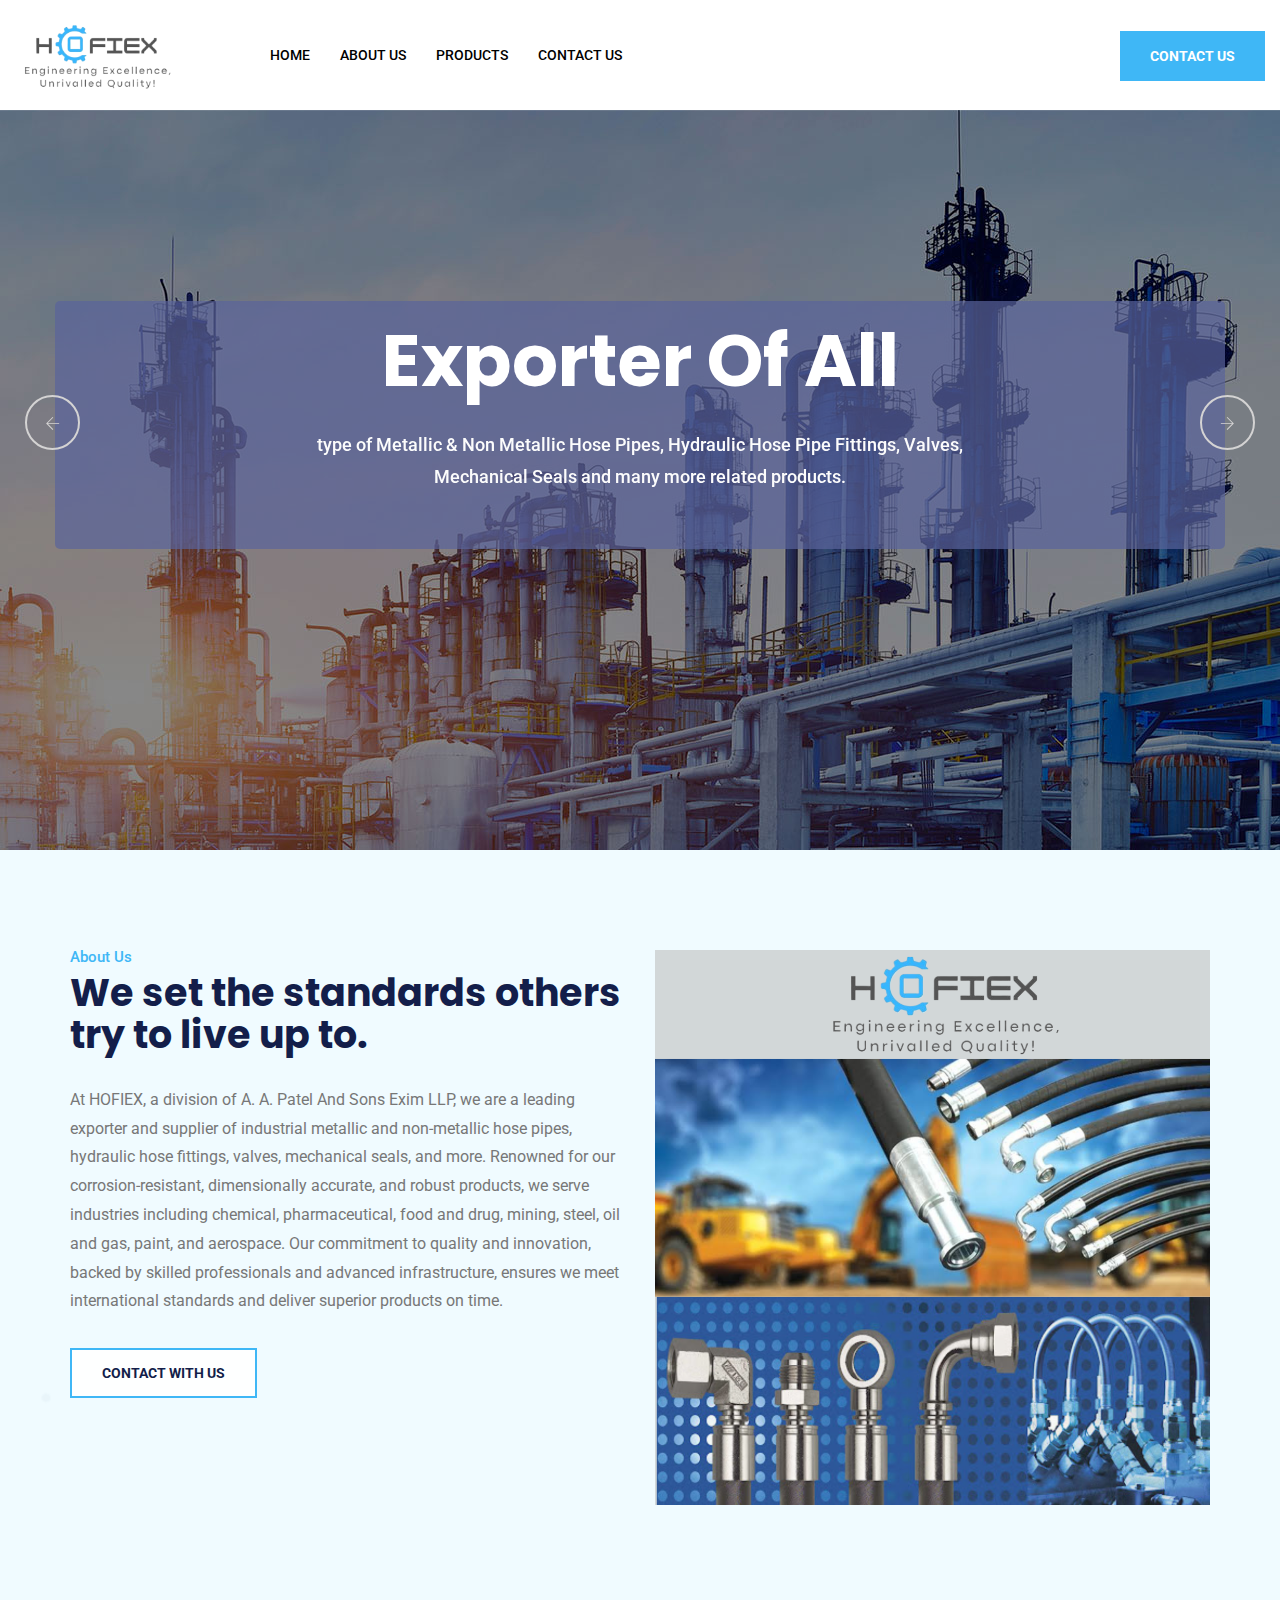
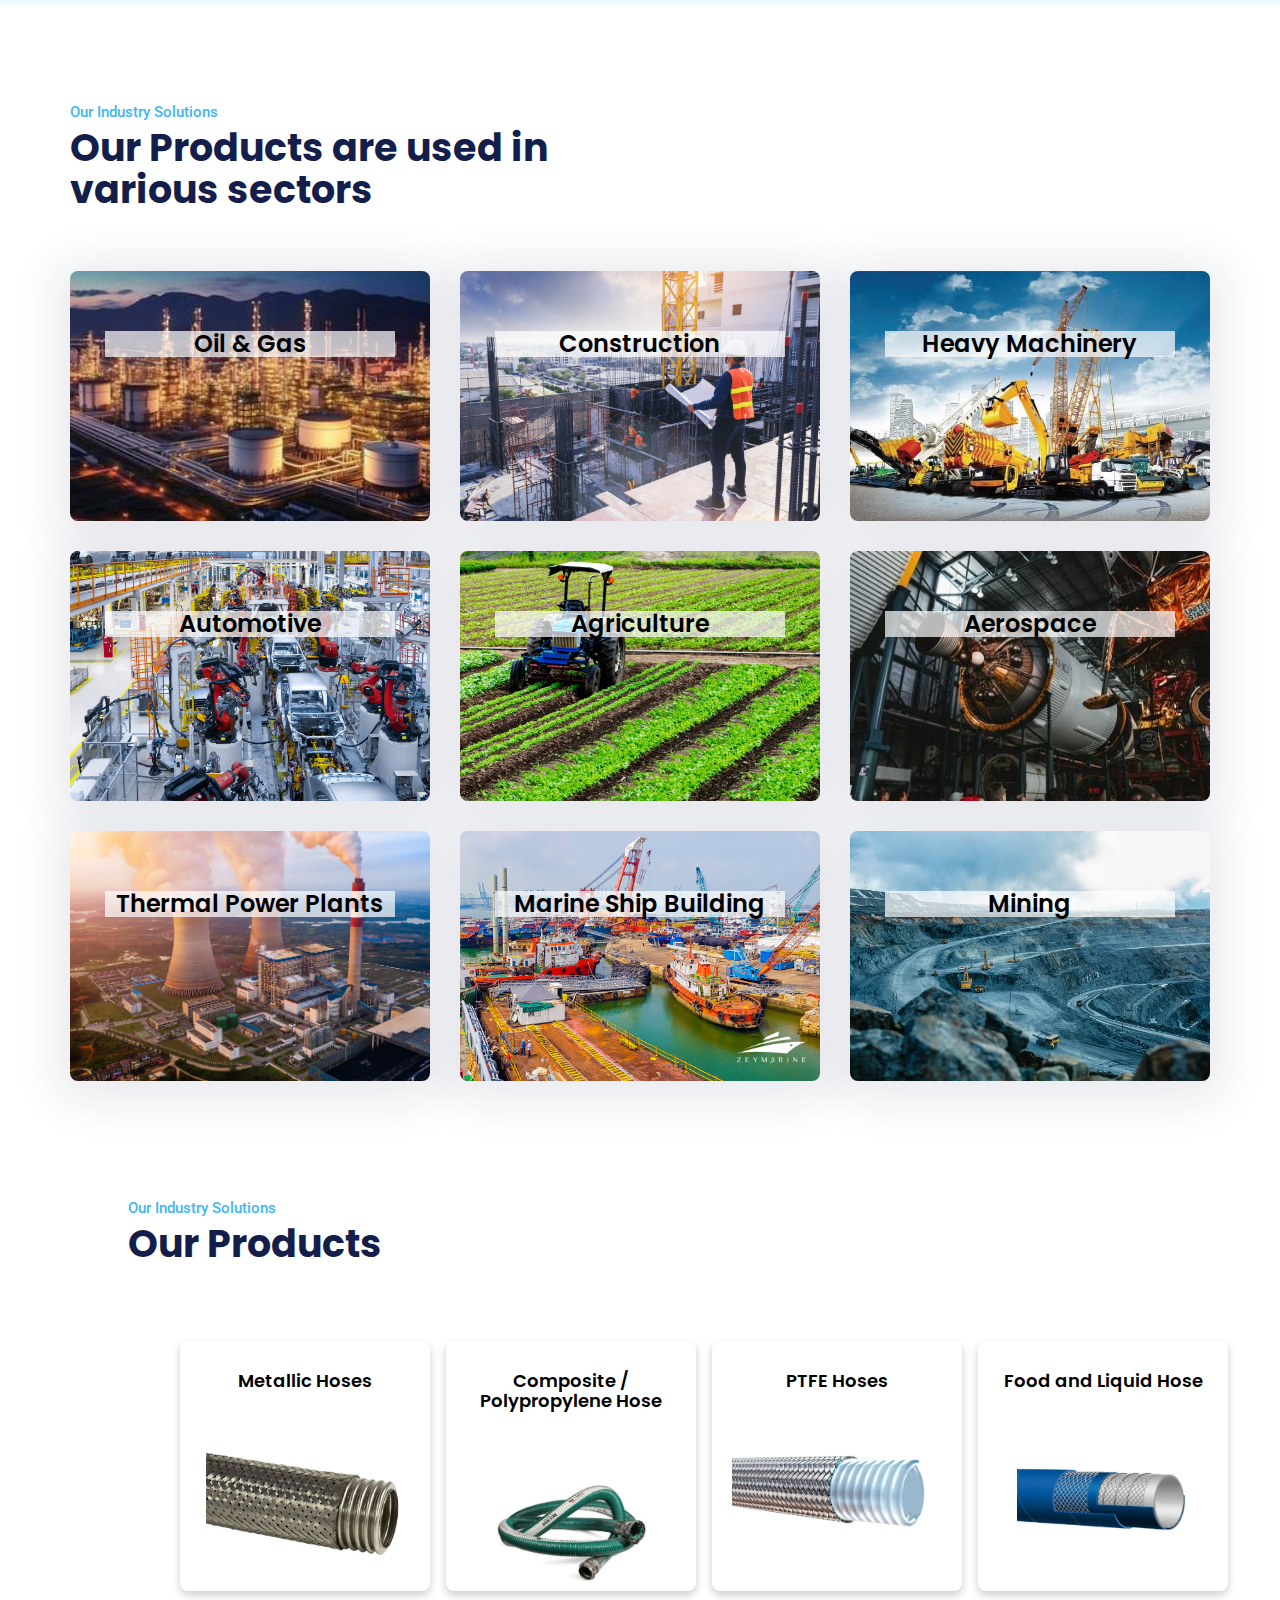
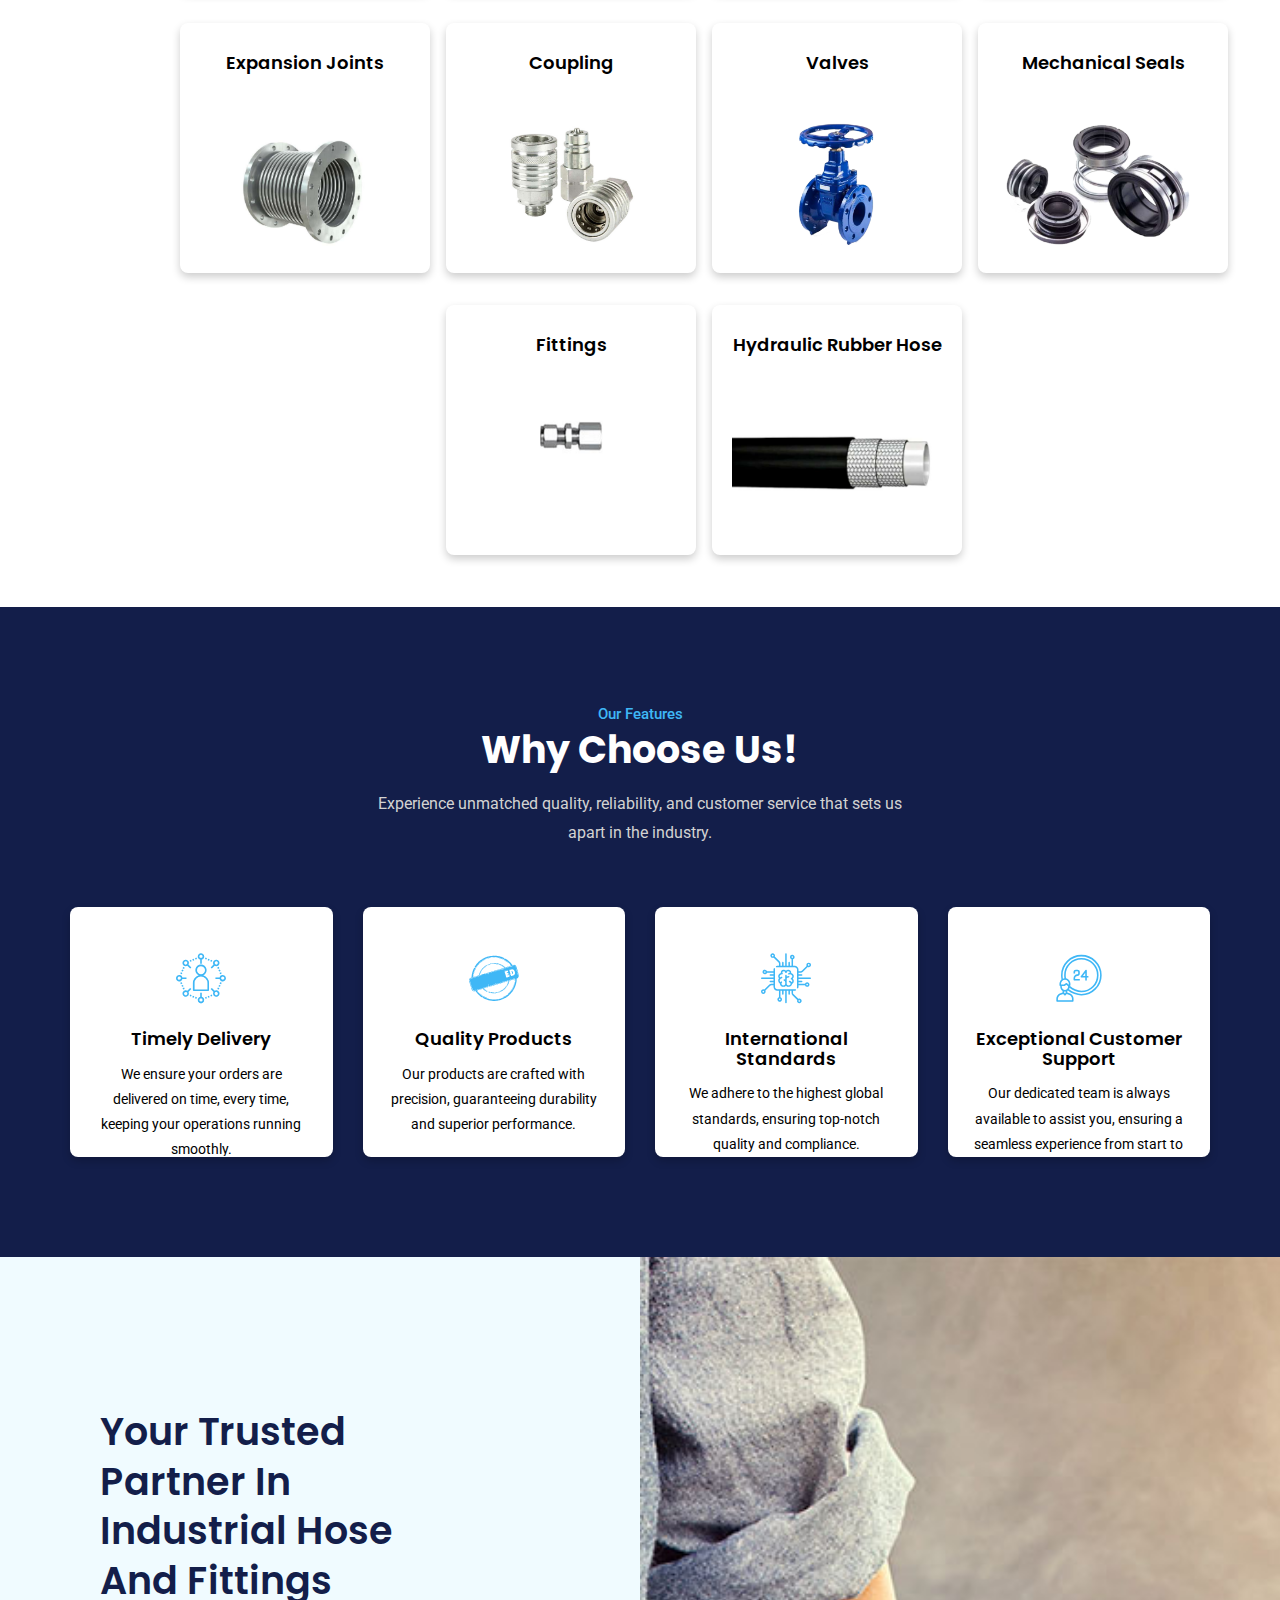
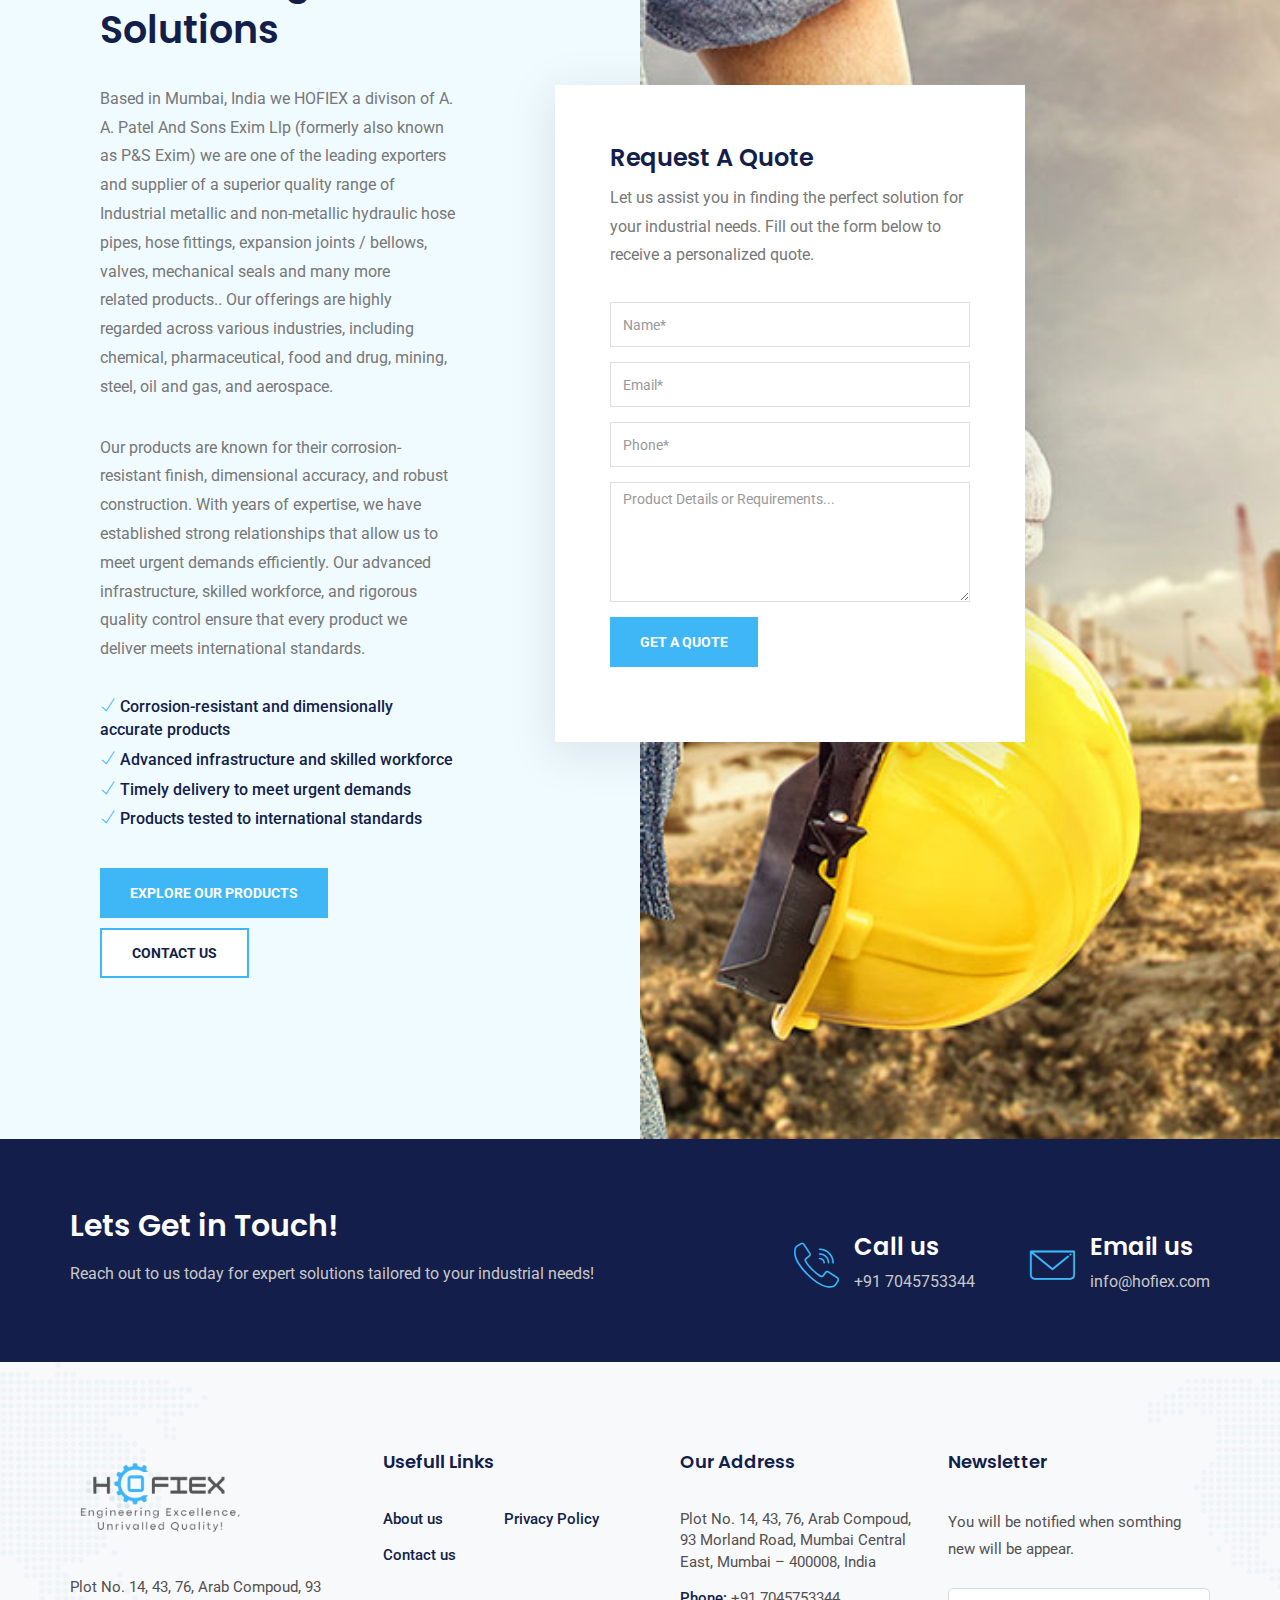
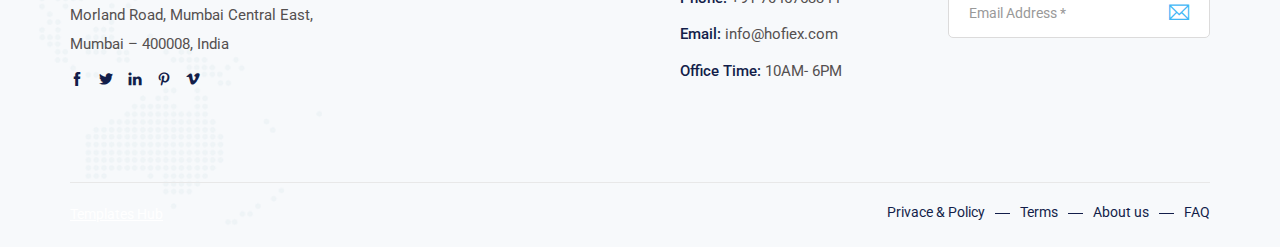
==== index.html @ cb695e9a "removed our services section" ====
<!DOCTYPE html>
<html lang="en">

<!-- dustech/  13 Nov 2019 12:52:03 GMT -->
<head>
    <meta charset="utf-8">
    <meta http-equiv="X-UA-Compatible" content="IE=edge">
    <meta name="viewport" content="width=device-width, initial-scale=1">
    <meta name="author" content="irstheme">

    <title> Hofiex - Engineering Excellence Unrivalled Quality </title>
    
    <link href="assets/css/themify-icons.css" rel="stylesheet">
    <link href="assets/css/flaticon.css" rel="stylesheet">
    <link href="assets/css/bootstrap.min.css" rel="stylesheet">
    <link href="assets/css/animate.css" rel="stylesheet">
    <link href="assets/css/owl.carousel.css" rel="stylesheet">
    <link href="assets/css/owl.theme.css" rel="stylesheet">
    <link href="assets/css/slick.css" rel="stylesheet">
    <link href="assets/css/slick-theme.css" rel="stylesheet">
    <link href="assets/css/swiper.min.css" rel="stylesheet">
    <link href="assets/css/odometer-theme-default.css" rel="stylesheet">
    <link href="assets/css/owl.transitions.css" rel="stylesheet">
    <link href="assets/css/jquery.fancybox.css" rel="stylesheet">
    <link href="assets/css/style.css" rel="stylesheet">

    <!-- HTML5 shim and Respond.js for IE8 support of HTML5 elements and media queries -->
    <!--[if lt IE 9]>
    <script src="https://oss.maxcdn.com/html5shiv/3.7.3/html5shiv.min.js"></script>
    <script src="https://oss.maxcdn.com/respond/1.4.2/respond.min.js"></script>
    <![endif]-->
    <style>* {
        box-sizing: border-box;
    }
    
    .grid-container {
        display: flex;
        flex-wrap: wrap;
        gap: 16px;
        justify-content: center;
        max-width: 1200px;
        margin: 20px auto;
        padding: 16px;
    }
    
    .grid {
        width: 250px;
        height: 250px;
        padding: 20px;
        color: black;
        text-align: center;
        background-color: #ffffff;
        border-radius: 8px;
        box-shadow: 0 4px 8px rgba(0, 0, 0, 0.2);
        margin-bottom: 16px;
        position: relative;
        overflow: hidden;
        transition: transform 0.3s ease, box-shadow 0.3s ease;
        /* Added transition for smooth effect */
    }
    
    .grid img {
        max-width: 100%;
        max-height: 60%;
        display: block;
        margin: 0 auto 10px;
    }
    
    .grid h4 {
        margin: 10px 0;
        font-size: 18px;
    }
    
    .grid a {
        color: rgb(0, 0, 0);
        text-decoration: none;
    }
    
    .grid:hover {
        transform: scale(1.05); /* Scale up slightly on hover */
        box-shadow: 0 8px 16px rgba(0, 0, 0, 0.3); /* Enhance the shadow for a lifted effect */
    }
    .why-choose-section .why-choose-grids p {
            color: black !important;
        }
        .why-choose-section .why-choose-grids h3{
            color: black !important;
        }
    </style>
   
</head>

<body>

    <!-- start page-wrapper -->
    <div class="page-wrapper">

        <!-- start preloader -->
        <div class="preloader">
            <div class="loader">
                <div class="gear two">
                    <svg viewbox="0 0 100 100" fill="#131e4a">
                        <path d="M97.6,55.7V44.3l-13.6-2.9c-0.8-3.3-2.1-6.4-3.9-9.3l7.6-11.7l-8-8L67.9,20c-2.9-1.7-6-3.1-9.3-3.9L55.7,2.4H44.3l-2.9,13.6      c-3.3,0.8-6.4,2.1-9.3,3.9l-11.7-7.6l-8,8L20,32.1c-1.7,2.9-3.1,6-3.9,9.3L2.4,44.3v11.4l13.6,2.9c0.8,3.3,2.1,6.4,3.9,9.3      l-7.6,11.7l8,8L32.1,80c2.9,1.7,6,3.1,9.3,3.9l2.9,13.6h11.4l2.9-13.6c3.3-0.8,6.4-2.1,9.3-3.9l11.7,7.6l8-8L80,67.9      c1.7-2.9,3.1-6,3.9-9.3L97.6,55.7z M50,65.6c-8.7,0-15.6-7-15.6-15.6s7-15.6,15.6-15.6s15.6,7,15.6,15.6S58.7,65.6,50,65.6z"></path>
                    </svg>
                </div>
                <div class="gear three">
                    <svg viewbox="0 0 100 100" fill="#3fb7f6">
                        <path d="M97.6,55.7V44.3l-13.6-2.9c-0.8-3.3-2.1-6.4-3.9-9.3l7.6-11.7l-8-8L67.9,20c-2.9-1.7-6-3.1-9.3-3.9L55.7,2.4H44.3l-2.9,13.6      c-3.3,0.8-6.4,2.1-9.3,3.9l-11.7-7.6l-8,8L20,32.1c-1.7,2.9-3.1,6-3.9,9.3L2.4,44.3v11.4l13.6,2.9c0.8,3.3,2.1,6.4,3.9,9.3      l-7.6,11.7l8,8L32.1,80c2.9,1.7,6,3.1,9.3,3.9l2.9,13.6h11.4l2.9-13.6c3.3-0.8,6.4-2.1,9.3-3.9l11.7,7.6l8-8L80,67.9      c1.7-2.9,3.1-6,3.9-9.3L97.6,55.7z M50,65.6c-8.7,0-15.6-7-15.6-15.6s7-15.6,15.6-15.6s15.6,7,15.6,15.6S58.7,65.6,50,65.6z"></path>
                    </svg>
                </div>
            </div>
        </div>
        <!-- end preloader -->



        <!-- Start header -->
        <header id="header" class="site-header header-style-1">
            <nav class="navigation navbar navbar-default" style="background-color: #ffffff;">
                <div class="container-fluid">
                    <div class="navbar-header">
                        <button type="button" class="open-btn">
                            <span class="sr-only">Toggle navigation</span>
                            <span class="icon-bar"></span>
                            <span class="icon-bar"></span>
                            <span class="icon-bar"></span>
                        </button>
                        <a class="navbar-brand" href="index.html"><img src="assets/images/hofiexlogo.png" alt></a>
                    </div>
                    <div id="navbar" class="navbar-collapse collapse navigation-holder">
                        <button class="close-navbar"><i class="ti-close"></i></button>
                        <ul class="nav navbar-nav">
                            <li>
                                <a href="index.html">Home</a>
                                
                            </li>
                            <li><a href="about.html">About us</a></li>
                            
                            <li class="menu-item-has-children">
                                <a href="products.html">Products</a>
                                <ul class="sub-menu">
                                    <li class="menu-item-has-children">
                                        <a href="composit-hose.html?categoryId=cat10">Hydraulic Rubber Hose</a>
                                        <ul class="sub-menu">
                                            <li><a href="productdetails.html?categoryId=cat10&productId=subcat10-1">Medium Pressure Thermo Plastic Hose</a></li>
                                            <li><a href="productdetails.html?categoryId=cat10&productId=subcat10-2">High Pressure Thermo Plastic Hose</a></li>
                                            <li><a href="productdetails.html?categoryId=cat10&productId=subcat10-3">Liquified Petroleum Gas (LPG) Hose</a></li>
                                            <li><a href="productdetails.html?categoryId=cat10&productId=subcat10-4">Steam Hose</a></li>
                                            <li><a href="productdetails.html?categoryId=cat10&productId=subcat10-5">Low Temperature Steam Hose</a></li>
                                            <li><a href="productdetails.html?categoryId=cat10&productId=subcat10-6">High Temperature Steam Hose - Single Wire</a></li>
                                            <li><a href="productdetails.html?categoryId=cat10&productId=subcat10-7">High Temperature Steam Hose - Double Wire</a></li>
                                            <li><a href="productdetails.html?categoryId=cat10&productId=subcat10-8">Oil Suction & Discharge Hose</a></li>
                                            <li><a href="productdetails.html?categoryId=cat10&productId=subcat10-9">Chemical Suction & Discharge Hose</a></li>
                                            <li><a href="productdetails.html?categoryId=cat10&productId=subcat10-10">Acid And Alkali Hose</a></li>
                                            <li><a href="productdetails.html?categoryId=cat10&productId=subcat10-11">Phosphoric Acid Suction & Discharge Hose</a></li>
                                            <li><a href="productdetails.html?categoryId=cat10&productId=subcat10-12">Carbon Free Hose</a></li>
                                            <li><a href="productdetails.html?categoryId=cat10&productId=subcat10-13">Sand / Shot Blasting & Cement Grouting Hose</a></li>
                                            <li><a href="productdetails.html?categoryId=cat10&productId=subcat10-14">Sand And Gravel Hose</a></li>
                                            <li><a href="productdetails.html?categoryId=cat10&productId=subcat10-15">Air, Pneumatic, Rock Drill Hose</a></li>
                                            <li><a href="productdetails.html?categoryId=cat10&productId=subcat10-16">High Pressure Hydraulic Hose - R1</a></li>
                                            <li><a href="productdetails.html?categoryId=cat10&productId=subcat10-17">High Pressure Hydraulic Hose - R2</a></li>
                                            <li><a href="productdetails.html?categoryId=cat10&productId=subcat10-18">High Pressure Hydraulic Hose - R3</a></li>
                                            <li><a href="productdetails.html?categoryId=cat10&productId=subcat10-19">High Pressure Hydraulic Hose - R4</a></li>
                                            <li><a href="productdetails.html?categoryId=cat10&productId=subcat10-20">High Pressure Hydraulic Hose - 4SP Standard</a></li>
                                            <li><a href="productdetails.html?categoryId=cat10&productId=subcat10-21">End Connections</a></li>
                                        </ul>
                                    </li>
                                    <li class="menu-item-has-children">
                                        <a href="composit-hose.html?categoryId=cat1">Metallic Hoses</a>
                                        <ul class="sub-menu">
                                            <li><a href="productdetails.html?categoryId=cat1&productId=subcat1-1">Stainless Steel Metal Hose</a></li>
                                            <li><a href="productdetails.html?categoryId=cat1&productId=subcat1-2">High Pressure Stainless Steel Hose</a></li>
                                            <li><a href="productdetails.html?categoryId=cat1&productId=subcat1-3">Corrugated Flexible Metal Hose</a></li>
                                            <li><a href="productdetails.html?categoryId=cat1&productId=subcat1-4">Jacketed Hose</a></li>
                                            <li><a href="productdetails.html?categoryId=cat1&productId=subcat1-5">Standard End Connections</a></li>
                                    </li>
                                    </ul>
                                    <!-- COMPOSITE / POLYPROPYLENE HOSE -->
                                    <li class="menu-item-has-children">
                                        <a href="composit-hose.html?categoryId=cat2">Composite / Polypropylene Hose</a>
                                        <ul class="sub-menu">
                                            <li><a href="productdetails.html?categoryId=cat2&productId=subcat2-1">PTFE Lined Composite Hose</a></li>
                                        </ul>
                                    </li>
                                
                                    <li class="menu-item-has-children">
                                        <a href="composit-hose.html?categoryId=cat3">PTFE Hoses</a>
                                        <ul class="sub-menu">
                                            <li><a href="productdetails.html?categoryId=cat3&productId=subcat3-1">PTFE Corrugated Hose</a></li>
                                            <li><a href="productdetails.html?categoryId=cat3&productId=subcat3-2">Smooth Bore PTFE Hose</a></li>
                                            <li><a href="productdetails.html?categoryId=cat3&productId=subcat3-3">PTFE Lined Hose</a></li>
                                            <li><a href="productdetails.html?categoryId=cat3&productId=subcat3-4">Anti-Static PTFE Hose</a></li>
                                        </ul>
                                    </li>
                                
                                    <li class="menu-item-has-children">
                                        <a href="composit-hose.html?categoryId=cat4">Food and Liquid Hose</a>
                                        <ul class="sub-menu">
                                            <li><a href="productdetails.html?categoryId=cat4&productId=subcat4-1">Foodhose – Type I</a></li>
                                            <li><a href="productdetails.html?categoryId=cat4&productId=subcat4-2">Foodhose – Type II</a></li>
                                            <li><a href="productdetails.html?categoryId=cat4&productId=subcat4-3">Foodhose – Type III</a></li>
                                            <li><a href="productdetails.html?categoryId=cat4&productId=subcat4-4">Foodhose – Type IV</a></li>
                                        </ul>
                                    </li>
                                
                                    <li class="menu-item-has-children">
                                        <a href="composit-hose.html?categoryId=cat5">Expansion Joints</a>
                                        <ul class="sub-menu">
                                            <li><a href="productdetails.html?categoryId=cat5&productId=subcat5-1">Metallic Expansion Joint</a></li>
                                            <li><a href="productdetails.html?categoryId=cat5&productId=subcat5-2">Rubber Expansion Joint</a></li>
                                            <li><a href="productdetails.html?categoryId=cat5&productId=subcat5-3">PTFE Expansion Joint</a></li>
                                        </ul>
                                    </li>
                                
                                    <li class="menu-item-has-children">
                                        <a href="composit-hose.html?categoryId=cat6">Coupling</a>
                                        <ul class="sub-menu">
                                            <li><a href="productdetails.html?categoryId=cat6&productId=subcat6-1">Quick Release Coupling</a></li>
                                            <li><a href="productdetails.html?categoryId=cat6&productId=subcat6-2">Camlock Coupling</a></li>
                                            <li><a href="productdetails.html?categoryId=cat6&productId=subcat6-3">Dry Disconnect Coupling</a></li>
                                            <li><a href="productdetails.html?categoryId=cat6&productId=subcat6-4">Break-away Coupling</a></li>
                                            <li><a href="productdetails.html?categoryId=cat6&productId=subcat6-5">Claw Type / Chicago Type Coupling</a></li>
                                            <li><a href="productdetails.html?categoryId=cat6&productId=subcat6-6">SMS Union</a></li>
                                            <li><a href="productdetails.html?categoryId=cat6&productId=subcat6-7">Hammer Union</a></li>
                                        </ul>
                                    </li>
                                
                                    <li class="menu-item-has-children">
                                        <a href="composit-hose.html?categoryId=cat7">Valves</a>
                                        <ul class="sub-menu">
                                            <li><a href="productdetails.html?categoryId=cat7&productId=subcat7-1">Gate Valves</a></li>
                                            <li><a href="productdetails.html?categoryId=cat7&productId=subcat7-2">Globe Valves</a></li>
                                            <li><a href="productdetails.html?categoryId=cat7&productId=subcat7-3">Needle Valves</a></li>
                                            <li><a href="productdetails.html?categoryId=cat7&productId=subcat7-4">Ball Valves</a></li>
                                            <li><a href="productdetails.html?categoryId=cat7&productId=subcat7-5">Manifold Valves</a></li>
                                        </ul>
                                    </li>
                                
                                    <li class="menu-item-has-children">
                                        <a href="composit-hose.html?categoryId=cat8">Mechanical Seals</a>
                                        <ul class="sub-menu">
                                            <li><a href="productdetails.html?categoryId=cat8&productId=subcat8-1">Component Seal</a></li>
                                            <li><a href="productdetails.html?categoryId=cat8&productId=subcat8-2">Cartridge Seal</a></li>
                                            <li><a href="productdetails.html?categoryId=cat8&productId=subcat8-3">Wet Seal</a></li>
                                            <li><a href="productdetails.html?categoryId=cat8&productId=subcat8-4">Dry Seal</a></li>
                                        </ul>
                                    </li>
                                
                                    <li class="menu-item-has-children">
                                        <a href="composit-hose.html?categoryId=cat9">Fittings</a>
                                        <ul class="sub-menu">
                                            <li><a href="productdetails.html?categoryId=cat9&productId=subcat9-1">Tube Fittings</a></li>
                                            <li><a href="productdetails.html?categoryId=cat9&productId=subcat9-2">Precision Fittings</a></li>
                                            <li><a href="productdetails.html?categoryId=cat9&productId=subcat9-2">Hose Fittings</a></li>
                                        </ul>
                                    </li>
                                    
                                </ul>
                            </li>
                            <li><a href="contact.html">Contact us</a></li>
                        </ul>
                    </div><!-- end of nav-collapse -->

                    <div class="search-contact">
                        <div class="header-search-area">
                            <div class="header-search-form">
                                <form class="form">
                                    <div>
                                        <input type="text" class="form-control" placeholder="Search here">
                                    </div>
                                    <button type="submit" class="btn"><i class="ti-search"></i></button>
                                </form>
                            </div>
                            <div>
                                <button class="btn open-btn"><i class="ti-search"></i></button>
                            </div>
                        </div>
                        <div class="contact">
                            <div class="call">
                                <i class="fi flaticon-call"></i>
                                <p>Call us anytime</p>
                                <h5>+91 7045753344</h5>
                            </div>
                            <a href="contact.html" class="theme-btn">Contact us</a>

                        </div>
                    </div>
                </div><!-- end of container -->
            </nav>
        </header>
        
        <!-- end of header -->


        <!-- start of hero -->
        <section class="hero-slider hero-style-1" data-swiper-autoplay="false">
            <div class="swiper-container" >
                <div class="swiper-wrapper">
                    <div class="swiper-slide" >
                        <div class="slide-inner slide-bg-image" data-background="assets/images/slider/slide-1.jpg">
                            <div class="container" style="    background-color: rgba(90, 100, 155, 0.7);; /* Light opacity background (white with 70% opacity) */
                            padding: 20px; /* Optional: Adds some padding around the text */
                            border-radius: 5px; /* Optional: Adds slightly rounded corners */
                        ">
                                <div data-swiper-parallax="300" class="slide-title">
                                    <h2>Exporter of All</h2>
                                </div>
                                <div data-swiper-parallax="400" class="slide-text">
                                    <p>type of Metallic & Non Metallic Hose Pipes,
                                        Hydraulic Hose Pipe Fittings, Valves, Mechanical
                                        Seals and many more related products.</div>
                                <div class="clearfix"></div>
                                <!-- <div data-swiper-parallax="500" class="slide-btns">
                                    <a href="#" class="theme-btn">Our services</a> 
                                    <a href="#" class="theme-btn-s2">More about us</a> 
                                </div> -->
                            </div>
                        </div> <!-- end slide-inner --> 
                    </div> <!-- end swiper-slide -->

                    <div class="swiper-slide">
                        <div class="slide-inner slide-bg-image" data-background="assets/images/slider/slide-2.jpg">
                            <div class="container" style="background-color: rgba(90, 100, 155, 0.7); /* Light opacity background (white with 70% opacity) */
                            padding: 20px; /* Optional: Adds some padding around the text */
                            border-radius: 5px; /* Optional: Adds slightly rounded corners */
                        ">
                                <div data-swiper-parallax="300" class="slide-title">
                                    <h2>Exporter of All</h2>
                                </div>
                                <div data-swiper-parallax="400" class="slide-text">
                                    <p>type of Metallic & Non Metallic Hose Pipes,
                                        Hydraulic Hose Pipe Fittings, Valves, Mechanical
                                        Seals and many more related products.</div>
                                <div class="clearfix"></div>
                                <!-- <div data-swiper-parallax="500" class="slide-btns">
                                    <a href="#" class="theme-btn">Our services</a> 
                                    <a href="#" class="theme-btn-s2">More about us</a> 
                                </div> -->
                            </div>
                        </div> <!-- end slide-inner --> 
                    </div>
                </div>
                <!-- end swiper-wrapper -->

                <!-- swipper controls -->
                <div class="swiper-pagination"></div>
                <div class="swiper-button-next"></div>
                <div class="swiper-button-prev"></div>
            </div>
        </section>
        <!-- end of hero slider -->


        <!-- start about-us-section -->
        <section class="about-us-section section-padding">
            <div class="container">
                <div class="row">
                    <div class="col col-md-6">
                        <div class="section-title">
                            <span>About us</span>
                            <h2>We set the standards others try to live up to.</h2>
                        </div>
                        <div class="details">
                            <p>At HOFIEX, a division of A. A. Patel And Sons Exim LLP, we are a leading exporter and supplier of industrial metallic and non-metallic hose pipes, hydraulic hose fittings, valves, mechanical seals, and more. Renowned for our corrosion-resistant, dimensionally accurate, and robust products, we serve industries including chemical, pharmaceutical, food and drug, mining, steel, oil and gas, paint, and aerospace. Our commitment to quality and innovation, backed by skilled professionals and advanced infrastructure, ensures we meet international standards and deliver superior products on time.</p>
                            <!-- <div class="clearfix">
                                <ul>
                                    <li><i class="ti-check"></i> Cut out of an illustrated magazine</li>
                                    <li><i class="ti-check"></i> Showed a lady fitted out</li>
                                </ul>
                                <ul>
                                    <li><i class="ti-check"></i> Raising a heavy fur muff</li>
                                    <li><i class="ti-check"></i> Magazine and housed in a nice</li>
                                </ul>
                            </div> -->
                            <div class="btns">
                                <!-- <a href="#" class="theme-btn">Our Services</a> -->
                                <a href="contact.html" class="theme-btn-s3">Contact with us</a>

                            </div>
                        </div>
                    </div>
                    <div class="col col-md-6">
                        <div class="right-col">
                            <div class="img-holder">
                                <img src="assets/images/abouthome.png" alt>
                            </div>
                            <!-- <div class="video-holder">
                                <a href="https://www.youtube.com/embed/7e90gBu4pas?autoplay=1" class="hero-video-btn video-btn"  data-type="iframe" tabindex="0"><i class="fi flaticon-play-button"></i>Watch our intro video</a> 
                            </div> -->
                        </div>
                    </div>
                </div>
            </div> <!-- end container -->
        </section>
        <!-- end about-us-section -->


        <!-- start service-section -->
        <section class="service-section section-padding">
            <div class="container">
                <div class="row">
                    <div class="col col-md-6">
                        <div class="section-title-s2">
                            <span>Our Industry Solutions</span>
                            <h2>Our Products are used in various sectors</h2>
                        </div>
                    </div>
                    <!-- <div class="col col-md-6">
                        <div class="title-text">
                            <p>Recently cut out of an illustrated magazine and housed in a nice, gilded frame. It showed a lady fitted out with a fur hat and fur boa who sat upright, raising a heavy fur muff that covered the whole of her lower arm </p>
                        </div>
                    </div> -->
                </div>
                <div class="row">
                    <div class="col col-xs-12">
                        <div class="service-grids clearfix">
                            <div class="grid" style="background-image: url('assets/images/industry/oil.jpeg'); background-size: cover; background-position: center;">
                                <h3 class="industry-background"><a href="#">Oil & Gas</a></h3>
                                <p style="visibility: hidden;">Placeholder text for spacing</p>
                            </div>
                            
                            <div class="grid" style="background-image: url('assets/images/industry/construction.jpeg'); background-size: cover; background-position: center;">
                                <h3 class="industry-background"><a href="#">Construction</a></h3>
                                <p style="visibility: hidden;">Placeholder text for spacing</p>
                            </div>
                            
                            <div class="grid" style="background-image: url('assets/images/industry/heavy-machinery.jpg'); background-size: cover; background-position: center;">
                                <h3 class="industry-background"><a href="#">Heavy Machinery</a></h3>
                                <p style="visibility: hidden;">Placeholder text for spacing</p>
                            </div>
                            
                            <div class="grid" style="background-image: url('assets/images/industry/automotive.webp'); background-size: cover; background-position: center;">
                                <h3 class="industry-background"><a href="#">Automotive</a></h3>
                                <p style="visibility: hidden;">Placeholder text for spacing</p>
                            </div>
                            
                            <div class="grid" style="background-image: url('assets/images/industry/agriculture.jpg'); background-size: cover; background-position: center;">
                                <h3 class="industry-background"><a href="#">Agriculture</a></h3>
                                <p style="visibility: hidden;">Placeholder text for spacing</p>
                            </div>
                            
                            <div class="grid" style="background-image: url('assets/images/industry/aerospace.jpeg'); background-size: cover; background-position: center;">
                                <h3 class="industry-background"><a href="#">Aerospace</a></h3>
                                <p style="visibility: hidden;">Placeholder text for spacing</p>
                            </div>
                            
                            <div class="grid" style="background-image: url('assets/images/industry/thermal-power.png'); background-size: cover; background-position: center;">
                                <h3 class="industry-background"><a href="#">Thermal Power Plants</a></h3>
                                <p style="visibility: hidden;">Placeholder text for spacing</p>
                            </div>
                            
                            <div class="grid" style="background-image: url('assets/images/industry/marine-ship-building.png'); background-size: cover; background-position: center;">
                                <h3 class="industry-background"><a href="#">Marine Ship Building</a></h3>
                                <p style="visibility: hidden;">Placeholder text for spacing</p>
                            </div>

                            <div class="grid" style="background-image: url('assets/images/industry/mining.jpeg'); background-size: cover; background-position: center;">
                                <h3 class="industry-background"><a href="#">Mining</a></h3>
                                <p style="visibility: hidden;">Placeholder text for spacing</p>
                            </div>
                            
                        </div>
                        <!-- <div class="view-all">
                            <p>Please check out our <a href="#">All Services</a></p>
                        </div> -->
                    </div>
                </div>
            </div> <!-- end container -->
        </section>

        <section style="margin-left: 10%;">
        <div class="section-title-s2">
            <span>Our Industry Solutions</span>
            <h2>Our Products </h2>
        </div>
        <!-- end service-section -->
        <div class="grid-container" id="grid-container">
            <!-- Dynamic content will be injected here -->
        </div>
    </section>
        <script>
            // Provided JSON data
            const menu = [
                {
                    "id": "cat1",
                    "category": "Metallic Hoses",
                    "url": "#metallic-hoses",
                    "subCategories": [
                        { "id": "subcat1-1", "name": "Stainless Steel Metal Hose", "url": "productdetails.html?categoryId=cat1&productId=subcat1-1" },
                        { "id": "subcat1-2", "name": "High Pressure Stainless Steel Hose", "url": "productdetails.html?categoryId=cat1&productId=subcat1-2" },
                        { "id": "subcat1-3", "name": "Corrugated Flexible Metal Hose", "url": "productdetails.html?categoryId=cat1&productId=subcat1-3" },
                        { "id": "subcat1-4", "name": "Jacketed Hose", "url": "productdetails.html?categoryId=cat1&productId=subcat1-4" },
                        { "id": "subcat1-5", "name": "Standard End Connections", "url": "productdetails.html?categoryId=cat1&productId=subcat1-5" }
                    ]
                },
                {
                    "id": "cat2",
                    "category": "Composite / Polypropylene Hose",
                    "url": "#composite-hose",
                    "subCategories": [
                        { "id": "subcat2-1", "name": "PTFE Lined Composite Hose", "url": "productdetails.html?categoryId=cat2&productId=subcat2-1" }
                    ]
                },
                {
                    "id": "cat3",
                    "category": "PTFE Hoses",
                    "url": "#ptfe-hoses",
                    "subCategories": [
                        { "id": "subcat3-1", "name": "PTFE Corrugated Hose", "url": "productdetails.html?categoryId=cat3&productId=subcat3-1" },
                        { "id": "subcat3-2", "name": "Smooth Bore PTFE Hose", "url": "productdetails.html?categoryId=cat3&productId=subcat3-2" },
                        { "id": "subcat3-3", "name": "PTFE Lined Hose", "url": "productdetails.html?categoryId=cat3&productId=subcat3-3" },
                        { "id": "subcat3-4", "name": "Anti-Static PTFE Hose", "url": "productdetails.html?categoryId=cat3&productId=subcat3-4" }
                    ]
                },
                {
                    "id": "cat4",
                    "category": "Food and Liquid Hose",
                    "url": "#food-and-liquid-hose",
                    "subCategories": [
                        { "id": "subcat4-1", "name": "Foodhose – Type I", "url": "productdetails.html?categoryId=cat4&productId=subcat4-1" },
                        { "id": "subcat4-2", "name": "Foodhose – Type II", "url": "productdetails.html?categoryId=cat4&productId=subcat4-2" },
                        { "id": "subcat4-3", "name": "Foodhose – Type III", "url": "productdetails.html?categoryId=cat4&productId=subcat4-3" },
                        { "id": "subcat4-4", "name": "Foodhose – Type IV", "url": "productdetails.html?categoryId=cat4&productId=subcat4-4" }
                    ]
                },
                {
                    "id": "cat5",
                    "category": "Expansion Joints",
                    "url": "#expansion-joints",
                    "subCategories": [
                        { "id": "subcat5-1", "name": "Metallic Expansion Joint", "url": "productdetails.html?categoryId=cat5&productId=subcat5-1" },
                        { "id": "subcat5-2", "name": "Rubber Expansion Joint", "url": "productdetails.html?categoryId=cat5&productId=subcat5-2" },
                        { "id": "subcat5-3", "name": "PTFE Expansion Joint", "url": "productdetails.html?categoryId=cat5&productId=subcat5-3" }
                    ]
                },
                {
                    "id": "cat6",
                    "category": "Coupling",
                    "url": "#coupling",
                    "subCategories": [
                        { "id": "subcat6-1", "name": "Quick Release Coupling", "url": "productdetails.html?categoryId=cat6&productId=subcat6-1" },
                        { "id": "subcat6-2", "name": "Camlock Coupling", "url": "productdetails.html?categoryId=cat6&productId=subcat6-2" },
                        { "id": "subcat6-3", "name": "Dry Disconnect Coupling", "url": "productdetails.html?categoryId=cat6&productId=subcat6-3" },
                        { "id": "subcat6-4", "name": "Break-away Coupling", "url": "productdetails.html?categoryId=cat6&productId=subcat6-4" },
                        { "id": "subcat6-5", "name": "Claw Type / Chicago Type Coupling", "url": "productdetails.html?categoryId=cat6&productId=subcat6-5" },
                        { "id": "subcat6-6", "name": "SMS Union", "url": "productdetails.html?categoryId=cat6&productId=subcat6-6" },
                        { "id": "subcat6-7", "name": "Hammer Union", "url": "productdetails.html?categoryId=cat6&productId=subcat6-7" }
                    ]
                },
                {
                    "id": "cat7",
                    "category": "Valves",
                    "url": "#valves",
                    "subCategories": [
                        { "id": "subcat7-1", "name": "Gate Valves", "url": "productdetails.html?categoryId=cat7&productId=subcat7-1" },
                        { "id": "subcat7-2", "name": "Globe Valves", "url": "productdetails.html?categoryId=cat7&productId=subcat7-2" },
                        { "id": "subcat7-3", "name": "Needle Valves", "url": "productdetails.html?categoryId=cat7&productId=subcat7-3" },
                        { "id": "subcat7-4", "name": "Ball Valves", "url": "productdetails.html?categoryId=cat7&productId=subcat7-4" },
                        { "id": "subcat7-5", "name": "Manifold Valves", "url": "productdetails.html?categoryId=cat7&productId=subcat7-5" }
                    ]
                },
                {
                    "id": "cat8",
                    "category": "Mechanical Seals",
                    "url": "#mechanical-seals",
                    "subCategories": [
                        { "id": "subcat8-1", "name": "Component Seal", "url": "productdetails.html?categoryId=cat8&productId=subcat8-1" },
                        { "id": "subcat8-2", "name": "Cartridge Seal", "url": "productdetails.html?categoryId=cat8&productId=subcat8-2" },
                        { "id": "subcat8-3", "name": "Wet Seal", "url": "productdetails.html?categoryId=cat8&productId=subcat8-3" },
                        { "id": "subcat8-4", "name": "Dry Seal", "url": "productdetails.html?categoryId=cat8&productId=subcat8-4" }
                    ]
                },
                {
                    "id": "cat9",
                    "category": "Fittings",
                    "url": "#fittings",
                    "subCategories": [
                        { "id": "subcat9-1", "name": "Tube Fittings", "url": "productdetails.html?categoryId=cat9&productId=subcat9-1" },
                        { "id": "subcat9-2", "name": "Precision Fittings", "url": "productdetails.html?categoryId=cat9&productId=subcat9-2" },
                        { "id": "subcat9-3", "name": "Hose Fittings", "url": "productdetails.html?categoryId=cat9&productId=subcat9-3" }
                    ]
                },
                {
                    "id": "cat10",
                    "category": "Hydraulic Rubber Hose",
                    "url": "#hydraulic-rubber-hose",
                    "subCategories": [
                        { "id": "subcat10-1", "name": "Medium Pressure Thermo Plastic Hose", "url": "productdetails.html?categoryId=cat10&productId=subcat10-1" },
                        { "id": "subcat10-2", "name": "High Pressure Thermo Plastic Hose", "url": "productdetails.html?categoryId=cat10&productId=subcat10-2" },
                        { "id": "subcat10-3", "name": "Liquified Petroleum Gas (LPG) Hose", "url": "productdetails.html?categoryId=cat10&productId=subcat10-3" },
                        { "id": "subcat10-4", "name": "Steam Hose", "url": "productdetails.html?categoryId=cat10&productId=subcat10-4" },
                        { "id": "subcat10-5", "name": "Low Temperature Steam Hose", "url": "productdetails.html?categoryId=cat10&productId=subcat10-5" },
                        { "id": "subcat10-6", "name": "High Temperature Steam Hose - Single Wire", "url": "productdetails.html?categoryId=cat10&productId=subcat10-6" },
                        { "id": "subcat10-7", "name": "High Temperature Steam Hose - Double Wire", "url": "productdetails.html?categoryId=cat10&productId=subcat10-7" },
                        { "id": "subcat10-8", "name": "Oil Suction & Discharge Hose", "url": "productdetails.html?categoryId=cat10&productId=subcat10-8" },
                        { "id": "subcat10-9", "name": "Chemical Suction & Discharge Hose", "url": "productdetails.html?categoryId=cat10&productId=subcat10-9" },
                        { "id": "subcat10-10", "name": "Acid And Alkali Hose", "url": "productdetails.html?categoryId=cat10&productId=subcat10-10" },
                        { "id": "subcat10-11", "name": "Phosphoric Acid Suction & Discharge Hose", "url": "productdetails.html?categoryId=cat10&productId=subcat10-11" },
                        { "id": "subcat10-12", "name": "Carbon Free Hose", "url": "productdetails.html?categoryId=cat10&productId=subcat10-12" },
                        { "id": "subcat10-13", "name": "Sand / Shot Blasting & Cement Grouting Hose", "url": "productdetails.html?categoryId=cat10&productId=subcat10-13" },
                        { "id": "subcat10-14", "name": "Sand And Gravel Hose", "url": "productdetails.html?categoryId=cat10&productId=subcat10-14" },
                        { "id": "subcat10-15", "name": "Air, Pneumatic, Rock Drill Hose", "url": "productdetails.html?categoryId=cat10&productId=subcat10-15" },
                        { "id": "subcat10-16", "name": "High Pressure Hydraulic Hose - R1", "url": "productdetails.html?categoryId=cat10&productId=subcat10-16" },
                        { "id": "subcat10-17", "name": "High Pressure Hydraulic Hose - R2", "url": "productdetails.html?categoryId=cat10&productId=subcat10-17" },
                        { "id": "subcat10-18", "name": "High Pressure Hydraulic Hose - R3", "url": "productdetails.html?categoryId=cat10&productId=subcat10-18" },
                        { "id": "subcat10-19", "name": "High Pressure Hydraulic Hose - R4", "url": "productdetails.html?categoryId=cat10&productId=subcat10-19" },
                        { "id": "subcat10-20", "name": "High Pressure Hydraulic Hose - 4SP Standard", "url": "productdetails.html?categoryId=cat10&productId=subcat10-20" },
                        { "id": "subcat10-21", "name": "End Connections", "url": "productdetails.html?categoryId=cat10&productId=subcat10-21" }

                    ]
            }
            ];
            // Function to generate the HTML structure
            
            function generateHTML() {
                const gridContainer = document.getElementById('grid-container');
                menu.forEach(category => {
                            const gridItem = document.createElement('div');
                            gridItem.className = 'grid';
                            gridItem.addEventListener('click', () => {
                                window.location.href = `composit-hose.html?categoryId=${category.id}`;
                            });
                            const img = document.createElement('img');
                                 img.src = `/assets/images/metallic/sub${category.id}-1.png`;
                                   img.alt = `${category.category} image`;
                                   img.href = `composit-hose.html?categoryId=${category.id}`;

                            // gridItem.style.backgroundImage = `url('/assets/images/metallic/${subCategory.id}.png')`;
                            gridItem.innerHTML = `
                                <h4><a href="composit-hose.html?categoryId=${category.id}">${category.category}</a></h4>
                                <p style="visibility: hidden;">Placeholder text for spacing</p>
                            `;
                            gridContainer.appendChild(gridItem);
                            gridItem.appendChild(img);
                });
            }
        
            // Wait for the DOM to load before generating HTML
            document.addEventListener('DOMContentLoaded', generateHTML);
        </script>
        

        <!-- start why-choose-section -->
        <section class="why-choose-section section-padding">
            <div class="container">
                <div class="row">
                    <div class="col col-lg-6 col-lg-offset-3 col-md-8 col-md-offset-2">
                        <div class="section-title-s3">
                            <span>Our Features</span>
                            <h2>Why Choose Us!</h2>
                            <p>Experience unmatched quality, reliability, and customer service that sets us apart in the industry.</p>
                        </div>
                    </div>
                </div>
                <div class="row">
                    <div class="col col-xs-12">
                        <div class="why-choose-grids clearfix">
                            <div class="grid">
                                <i class="fi flaticon-network-1"></i>
                                <h3>Timely Delivery</h3>
                                <p>We ensure your orders are delivered on time, every time, keeping your operations running smoothly.</p>
                            </div>
                            <div class="grid">
                                <i class="fi flaticon-circular-label-with-certified-stamp"></i>
                                <h3>Quality Products</h3>
                                <p>Our products are crafted with precision, guaranteeing durability and superior performance.</p>
                            </div>
                            <div class="grid">
                                <i class="fi flaticon-chip"></i>
                                <h3>International Standards</h3>
                                <p>We adhere to the highest global standards, ensuring top-notch quality and compliance.                                </p>
                            </div>
                            <div class="grid">
                                <i class="fi flaticon-24-hours"></i>
                                <h3>Exceptional Customer Support</h3>
                                <p>Our dedicated team is always available to assist you, ensuring a seamless experience from start to finish.</p>
                            </div>
                        </div>
                    </div>
                </div>
            </div> <!-- end container -->
        </section>
        <!-- end why-choose-section -->


        <!-- start testimonials-section -->
        <!-- <section class="testimonials-section">
            <div class="container">
                <div class="row">
                    <div class="col col-lg-6 col-lg-offset-3">
                        <div class="section-title-s4">
                            <span>Testimonials</span>
                            <h2>What People say’s About us</h2>
                        </div>
                    </div>
                </div>
                <div class="row">
                    <div class="col col-md-4">
                        <div class="testimonial-left-img-holder">
                            <img src="assets/images/testimonials/man.png" alt>
                        </div>
                    </div>
                    <div class="col col-md-8">
                        <div class="testimonial-grids testimonial-slider clearfix">
                            <div class="grid">
                                <div class="quote">
                                    <i class="fi flaticon-quote"></i>
                                    <p>“Recently cut out of an illustrated magazine and housed in a nice, gilded frame. It showed a lady fitted out with a fur hat and fur boa who sat upright, raising a heavy fur muff that covered the whole of her lower arm towards the viewer. Gregor then turned to look ”</p>
                                </div>
                                <div class="client-info">
                                    <div class="img-holder">
                                        <img src="assets/images/testimonials/img-1.jpg" alt>
                                    </div>
                                    <div class="details">
                                        <h5>Michel jhon</h5>
                                        <p>Manager of Automation</p>
                                    </div>
                                </div>
                            </div>
                            <div class="grid">
                                <div class="quote">
                                    <i class="fi flaticon-quote"></i>
                                    <p>“Recently cut out of an illustrated magazine and housed in a nice, gilded frame. It showed a lady fitted out with a fur hat and fur boa who sat upright, raising a heavy fur muff that covered the whole of her lower arm towards the viewer. Gregor then turned to look ”</p>
                                </div>
                                <div class="client-info">
                                    <div class="img-holder">
                                        <img src="assets/images/testimonials/img-2.jpg" alt>
                                    </div>
                                    <div class="details">
                                        <h5>Alaska</h5>
                                        <p>Business Officer</p>
                                    </div>
                                </div>
                            </div>
                            <div class="grid">
                                <div class="quote">
                                    <i class="fi flaticon-quote"></i>
                                    <p>“Recently cut out of an illustrated magazine and housed in a nice, gilded frame. It showed a lady fitted out with a fur hat and fur boa who sat upright, raising a heavy fur muff that covered the whole of her lower arm towards the viewer. Gregor then turned to look ”</p>
                                </div>
                                <div class="client-info">
                                    <div class="img-holder">
                                        <img src="assets/images/testimonials/img-3.jpg" alt>
                                    </div>
                                    <div class="details">
                                        <h5>Shain on</h5>
                                        <p>Manager of Automation</p>
                                    </div>
                                </div>
                            </div>
                        </div>
                    </div>
                </div>
            </div> 
        </section> -->
        <!-- end testimonials-section -->


        <!-- start featured-project-section -->
        <!-- <section class="featured-project-section section-padding">
            <div class="container">
                <div class="row">
                    <div class="col col-lg-6 col-lg-offset-3 col-md-8 col-md-offset-2">
                        <div class="section-title-s5">
                            <span>Featured Projects</span>
                            <h2>Explore What We've Done</h2>
                            <p>Hardly able to cover it and seemed ready to slide off any moment. His many legs, pitifully thin compared with the size of the rest of him</p>
                        </div>
                    </div>
                </div>
            </div>
            <div class="content-area">
                <div class="project-grids clearfix">
                    <div class="grid">
                        <div class="overlay">
                            <span class="count">01.</span>
                            <h3>Welding Processing</h3>
                            <p>Travelling salesman and above it there hung a picture that he had recently cut out</p>
                            <a href="#" class="theme-btn">Read More</a>
                        </div>
                    </div>
                    <div class="grid">
                        <div class="overlay">
                            <span class="count">02.</span>
                            <h3>Materials project</h3>
                            <p>Travelling salesman and above it there hung a picture that he had recently cut out</p>
                            <a href="#" class="theme-btn">Read More</a>
                        </div>
                    </div>
                    <div class="grid">
                        <div class="overlay">
                            <span class="count">03.</span>
                            <h3>Oil & Gas project</h3>
                            <p>Travelling salesman and above it there hung a picture that he had recently cut out</p>
                            <a href="#" class="theme-btn">Read More</a>
                        </div>
                    </div>
                    <div class="grid">
                        <div class="overlay">
                            <span class="count">04.</span>
                            <h3>Power Energy project</h3>
                            <p>Travelling salesman and above it there hung a picture that he had recently cut out</p>
                            <a href="#" class="theme-btn">Read More</a>
                        </div>
                    </div>
                </div>
            </div>
        </section> -->
        <!-- end featured-project-section -->


        <!-- start partners-section -->
        <!-- <section class="partners-section">
            <h2 class="hidden">Partners</h2>
            <div class="container">
                <div class="row">
                    <div class="col col-xs-12">
                        <div class="partner-grids partners-slider">
                            <div class="grid">
                                <img src="assets/images/partners/img-1.jpg" alt>
                            </div>
                            <div class="grid">
                                <img src="assets/images/partners/img-2.jpg" alt>
                            </div>
                            <div class="grid">
                                <img src="assets/images/partners/img-3.jpg" alt>
                            </div>
                            <div class="grid">
                                <img src="assets/images/partners/img-4.jpg" alt>
                            </div>
                            <div class="grid">
                                <img src="assets/images/partners/img-5.jpg" alt>
                            </div>
                        </div>
                    </div>
                </div>
            </div> 
        </section> -->
        <!-- end partners-section -->


        <!-- start fun-fact-section -->
        <!-- <section class="fun-fact-section">
            <div class="container">
                <div class="row">
                    <div class="col col-xs-12">
                        <div class="fun-fact-grids clearfix">
                            <div class="grid">
                                <div class="info">
                                    <i class="fi flaticon-worker"></i>
                                    <h3><span class="odometer" data-count="1200">00</span></h3>
                                    <p>Employed</p>
                                </div>
                            </div>
                            <div class="grid">
                                <div class="info">
                                    <i class="fi flaticon-engineer"></i>
                                    <h3><span class="odometer" data-count="1500">00</span></h3>
                                    <p>Project Completed</p>
                                </div>
                            </div>
                            <div class="grid">
                                <div class="info">
                                    <i class="fi flaticon-trophy"></i>
                                    <h3><span class="odometer" data-count="25">00</span>+</h3>
                                    <p>Award Won</p>
                                </div>
                            </div>
                            <div class="grid">
                                <div class="info">
                                    <i class="fi flaticon-like-1"></i>
                                    <h3><span class="odometer" data-count="100">00</span>%</h3>
                                    <p>Satisfied customers</p>
                                </div>
                            </div>
                        </div>
                    </div>
                </div>
            </div> 
        </section> -->
        <!-- end fun-fact-section -->


        <!-- start team-section -->
        <!-- <section class="team-section section-padding">
            <div class="container">
                <div class="row">
                    <div class="col col-lg-6 col-lg-offset-3 col-md-8 col-md-offset-2">
                        <div class="section-title-s5">
                            <span>Our Team</span>
                            <h2>Dedicated Team</h2>
                            <p>Hardly able to cover it and seemed ready to slide off any moment. His many legs, pitifully thin compared with the size of the rest of him</p>
                        </div>
                    </div>
                </div>
                <div class="row">
                    <div class="col col-xs-12">
                        <div class="team-grids">
                            <div class="grid">
                                <div class="img-social">
                                    <div class="img-holder">
                                        <img src="assets/images/team/img-1.jpg" alt>
                                    </div>
                                    <div class="social">
                                        <ul>
                                            <li><a href="#"><i class="ti-facebook"></i></a></li>
                                            <li><a href="#"><i class="ti-twitter-alt"></i></a></li>
                                            <li><a href="#"><i class="ti-linkedin"></i></a></li>
                                            <li><a href="#"><i class="ti-pinterest"></i></a></li>
                                        </ul>
                                    </div>
                                </div>
                                <div class="details">
                                    <h3>Michel Jhon</h3>
                                    <span>Mechanical Engineering</span>
                                </div>
                            </div>
                            <div class="grid">
                                <div class="img-social">
                                    <div class="img-holder">
                                        <img src="assets/images/team/img-2.jpg" alt>
                                    </div>
                                    <div class="social">
                                        <ul>
                                            <li><a href="#"><i class="ti-facebook"></i></a></li>
                                            <li><a href="#"><i class="ti-twitter-alt"></i></a></li>
                                            <li><a href="#"><i class="ti-linkedin"></i></a></li>
                                            <li><a href="#"><i class="ti-pinterest"></i></a></li>
                                        </ul>
                                    </div>
                                </div>
                                <div class="details">
                                    <h3>Wilium Mice</h3>
                                    <span>Site Manager</span>
                                </div>
                            </div>
                            <div class="grid">
                                <div class="img-social">
                                    <div class="img-holder">
                                        <img src="assets/images/team/img-3.jpg" alt>
                                    </div>
                                    <div class="social">
                                        <ul>
                                            <li><a href="#"><i class="ti-facebook"></i></a></li>
                                            <li><a href="#"><i class="ti-twitter-alt"></i></a></li>
                                            <li><a href="#"><i class="ti-linkedin"></i></a></li>
                                            <li><a href="#"><i class="ti-pinterest"></i></a></li>
                                        </ul>
                                    </div>
                                </div>
                                <div class="details">
                                    <h3>Jonthon teat</h3>
                                    <span>Testing Manager</span>
                                </div>
                            </div>
                            <div class="grid">
                                <div class="img-social">
                                    <div class="img-holder">
                                        <img src="assets/images/team/img-4.jpg" alt>
                                    </div>
                                    <div class="social">
                                        <ul>
                                            <li><a href="#"><i class="ti-facebook"></i></a></li>
                                            <li><a href="#"><i class="ti-twitter-alt"></i></a></li>
                                            <li><a href="#"><i class="ti-linkedin"></i></a></li>
                                            <li><a href="#"><i class="ti-pinterest"></i></a></li>
                                        </ul>
                                    </div>
                                </div>
                                <div class="details">
                                    <h3>Shown kel</h3>
                                    <span>Cheif Officer</span>
                                </div>
                            </div>
                        </div>
                    </div>
                </div>
            </div> 
                </section> -->
        <!-- end team-section -->


        <!-- start quote-section -->
        <section class="quote-section">
            <div class="content-area clearfix">
                <div class="left-col">
                    <h2>Your Trusted Partner in Industrial Hose and Fittings Solutions</h2>
                    <div class="details">
                        <p>Based in Mumbai, India we HOFIEX a divison of A. A. Patel And Sons Exim Llp (formerly also known as P&S Exim) we are one of the leading exporters and supplier of a superior quality range of Industrial metallic and non-metallic hydraulic hose pipes, hose fittings, expansion joints / bellows, valves, mechanical seals and many more related products.. Our offerings are highly regarded across various industries, including chemical, pharmaceutical, food and drug, mining, steel, oil and gas, and aerospace.</p>
                        <p>Our products are known for their corrosion-resistant finish, dimensional accuracy, and robust construction. With years of expertise, we have established strong relationships that allow us to meet urgent demands efficiently. Our advanced infrastructure, skilled workforce, and rigorous quality control ensure that every product we deliver meets international standards.</p>
                        <div class="clearfix">
                            <ul>
                                <li><i class="ti-check"></i> Corrosion-resistant and dimensionally accurate products</li>
                                <li><i class="ti-check"></i> Advanced infrastructure and skilled workforce</li>
                            </ul>
                            <ul>
                                <li><i class="ti-check"></i> Timely delivery to meet urgent demands</li>
                                <li><i class="ti-check"></i> Products tested to international standards</li>
                            </ul>
                        </div>
                        <div class="btns">
                            <a href="#" class="theme-btn">Explore Our Products</a>
                            <a href="contact.html" class="theme-btn-s3">Contact Us</a>
                        </div>
                    </div>
                </div>
                <div class="right-col">
                    <div class="quote-area">
                        <h3>Request A Quote</h3>
                        <p>Let us assist you in finding the perfect solution for your industrial needs. Fill out the form below to receive a personalized quote.</p>
                        <form method="post" class="contact-validation-active" id="contact-quote-form">
                            <div>
                                <input type="text" class="form-control" name="name" id="name" placeholder="Name*">
                            </div>
                            <div>
                                <input type="email" class="form-control" name="email" id="email" placeholder="Email*">
                            </div>
                            <div>
                                <input type="text" class="form-control" name="phone" id="phone" placeholder="Phone*">
                            </div>
                            <div>
                                <textarea class="form-control" name="note" id="note" placeholder="Product Details or Requirements..."></textarea>
                            </div>
                            <div class="submit-area">
                                <button type="submit" class="theme-btn">Get a Quote</button>
                                <div id="loader">
                                    <i class="ti-reload"></i>
                                </div>
                            </div>
                            <div class="clearfix error-handling-messages">
                                <div id="success">Thank you for reaching out to us. We will get back to you shortly.</div>
                                <div id="error">Error occurred while sending your request. Please try again later.</div>
                            </div>
                        </form>
                    </div>
                </div>
            </div>
        </section>
        
        <!-- end quote-section -->


        <!-- start blog-section -->
        <!-- <section class="blog-section section-padding">
            <div class="container">
                <div class="row">
                    <div class="col col-lg-6 col-lg-offset-3 col-md-8 col-md-offset-2">
                        <div class="section-title-s5">
                            <span>Insight and Trends</span>
                            <h2>Industrial News</h2>
                            <p>Hardly able to cover it and seemed ready to slide off any moment. His many legs, pitifully thin compared with the size of the rest of him</p>
                        </div>
                    </div>
                </div> 
                <div class="row">
                    <div class="col col-xs-12">
                        <div class="blog-grids">
                            <div class="grid">
                                <div class="entry-media">
                                    <img src="assets/images/blog/img-1.jpg" alt>
                                </div>
                                <div class="entry-body">
                                    <div class="cats">Industry, Factory</div>
                                    <h4><a href="#">Manufacturing is a sector that is constantly evolving</a></h4>
                                    <p class="date">Oct 26 2019</p>
                                    <a href="#" class="read-more">Read More <i class="fi flaticon-next"></i></a>
                                </div>
                            </div>
                            <div class="grid">
                                <div class="entry-media">
                                    <img src="assets/images/blog/img-2.jpg" alt>
                                </div>
                                <div class="entry-body">
                                    <div class="cats">Industry, Factory</div>
                                    <h4><a href="#">It’s a surefire way to keep abreast of the competition and sometimes</a></h4>
                                    <p class="date">Oct 26 2019</p>
                                    <a href="#" class="read-more">Read More <i class="fi flaticon-next"></i></a>
                                </div>
                            </div>
                            <div class="grid">
                                <div class="entry-media">
                                    <img src="assets/images/blog/img-3.jpg" alt>
                                </div>
                                <div class="entry-body">
                                    <div class="cats">Industry, Factory</div>
                                    <h4><a href="#">Community would not exist if it were not for manufacturing being</a></h4>
                                    <p class="date">Oct 26 2019</p>
                                    <a href="#" class="read-more">Read More <i class="fi flaticon-next"></i></a>
                                </div>
                            </div>
                        </div>
                    </div>
                </div>               
            </div> 
        </section> -->
        <!-- end blog-section -->


        <!-- start cta-section -->
        <section class="cta-section">
            <div class="container">
                <div class="row">
                    <div class="col col-lg-6 col-md-6">
                        <div class="cta-text">
                            <h3>Lets Get in Touch!</h3>
                            <p>Reach out to us today for expert solutions tailored to your industrial needs!</p>
                        </div>
                    </div>
                    <div class="col col-lg-5 col-lg-offset-1 col-md-6">
                        <div class="contact-info">
                            <div>
                                <i class="fi flaticon-call"></i>
                                <h4>Call us</h4>
                                <p>+91 7045753344</p>
                            </div>
                            <div>
                                <i class="fi flaticon-contact"></i>
                                <h4>Email us</h4>
                                <p>info@hofiex.com</p>
                            </div>
                        </div>
                    </div>
                </div>
            </div> <!-- end container -->
        </section>
        <!-- end cta-section -->


        <!-- start site-footer -->
        <footer class="site-footer">
            <div class="upper-footer">
                <div class="container">
                    <div class="row">
                        <div class="col col-lg-3 col-md-3 col-sm-6">
                            <div class="widget about-widget">
                                <div class="logo widget-title">
                                    <img src="assets/images/hofiexlogo.png" alt>
                                </div>
                                <p>Plot No. 14, 43, 76, Arab Compoud, 93 Morland Road, Mumbai Central East, Mumbai – 400008, India</p>
                                <div class="social-icons">
                                    <ul>
                                        <li><a href="#"><i class="ti-facebook"></i></a></li>
                                        <li><a href="#"><i class="ti-twitter-alt"></i></a></li>
                                        <li><a href="#"><i class="ti-linkedin"></i></a></li>
                                        <li><a href="#"><i class="ti-pinterest"></i></a></li>
                                        <li><a href="#"><i class="ti-vimeo-alt"></i></a></li>
                                    </ul>
                                </div>
                            </div>
                        </div>
                        <div class="col col-lg-3 col-md-3 col-sm-6">
                            <div class="widget link-widget">
                                <div class="widget-title">
                                    <h3>Usefull Links</h3>
                                </div>
                                <ul>
                                    <li><a href="about.html">About us</a></li>


                                    <li><a href="contact.html">Contact us</a></li>


                                </ul>
                                <ul>
                                    <li><a href="#">Privacy Policy</a></li>
                                    
                                </ul>
                            </div>
                        </div>
                        <div class="col col-lg-3 col-md-3 col-sm-6">
                            <div class="widget contact-widget service-link-widget">
                                <div class="widget-title">
                                    <h3>Our Address</h3>
                                </div>
                                <ul>
                                    <li>Plot No. 14, 43, 76, Arab Compoud, 93 Morland Road, Mumbai Central East, Mumbai – 400008, India</li>
                                    <li><span>Phone:</span> +91 7045753344</li>
                                    <li><span>Email:</span> info@hofiex.com</li>
                                    <li><span>Office Time:</span> 10AM- 6PM</li>
                                </ul>
                            </div>
                        </div>
                        <div class="col col-lg-3 col-md-3 col-sm-6">
                            <div class="widget newsletter-widget">
                                <div class="widget-title">
                                    <h3>Newsletter</h3>
                                </div>
                                <p>You will be notified when somthing new will be appear.</p>
                                <form>
                                    <div class="input-1">
                                        <input type="email" class="form-control" placeholder="Email Address *" required>
                                    </div>
                                    <div class="submit clearfix">
                                        <button type="submit"><i class="ti-email"></i></button>
                                    </div>
                                </form>
                            </div>
                        </div>
                    </div>
                </div> <!-- end container -->
            </div>
            <div class="lower-footer">
                <div class="container">
                    <div class="row">
                        <div class="separator"></div>
                        <div class="col col-xs-12">
                            <p class="copyright"><a href="templateshub.net">Templates Hub</a></p>
                            <div class="extra-link">
                                <ul>
                                    <li><a href="#">Privace & Policy</a></li>
                                    <li><a href="#">Terms</a></li>
                                    <li><a href="about.html">About us</a></li>

                                    <li><a href="#">FAQ</a></li>
                                </ul>
                            </div>
                        </div>
                    </div>
                </div>
            </div>
        </footer>
        <!-- end site-footer -->


    </div>
    <!-- end of page-wrapper -->



    <!-- All JavaScript files
    ================================================== -->
    <script src="assets/js/jquery.min.js"></script>
    <script src="assets/js/bootstrap.min.js"></script>

    <!-- Plugins for this template -->
    <script src="assets/js/jquery-plugin-collection.js"></script>

    <!-- Custom script for this template -->
    <script src="assets/js/script.js"></script>
</body>

<!-- dustech/  13 Nov 2019 12:54:40 GMT -->
</html>
---- assets/css/themify-icons.css ----
@font-face {
	font-family: 'themify';
	src:url('../fonts/themify9f24.eot?-fvbane');
	src:url('../fonts/themifyd41d.eot?#iefix-fvbane') format('embedded-opentype'),
		url('../fonts/themify9f24.woff?-fvbane') format('woff'),
		url('../fonts/themify9f24.ttf?-fvbane') format('truetype'),
		url('../fonts/themify9f24.svg?-fvbane#themify') format('svg');
	font-weight: normal;
	font-style: normal;
}

[class^="ti-"], [class*=" ti-"] {
	font-family: 'themify';
	speak: none;
	font-style: normal;
	font-weight: normal;
	font-variant: normal;
	text-transform: none;
	line-height: 1;

	/* Better Font Rendering =========== */
	-webkit-font-smoothing: antialiased;
	-moz-osx-font-smoothing: grayscale;
}

.ti-wand:before {
	content: "\e600";
}
.ti-volume:before {
	content: "\e601";
}
.ti-user:before {
	content: "\e602";
}
.ti-unlock:before {
	content: "\e603";
}
.ti-unlink:before {
	content: "\e604";
}
.ti-trash:before {
	content: "\e605";
}
.ti-thought:before {
	content: "\e606";
}
.ti-target:before {
	content: "\e607";
}
.ti-tag:before {
	content: "\e608";
}
.ti-tablet:before {
	content: "\e609";
}
.ti-star:before {
	content: "\e60a";
}
.ti-spray:before {
	content: "\e60b";
}
.ti-signal:before {
	content: "\e60c";
}
.ti-shopping-cart:before {
	content: "\e60d";
}
.ti-shopping-cart-full:before {
	content: "\e60e";
}
.ti-settings:before {
	content: "\e60f";
}
.ti-search:before {
	content: "\e610";
}
.ti-zoom-in:before {
	content: "\e611";
}
.ti-zoom-out:before {
	content: "\e612";
}
.ti-cut:before {
	content: "\e613";
}
.ti-ruler:before {
	content: "\e614";
}
.ti-ruler-pencil:before {
	content: "\e615";
}
.ti-ruler-alt:before {
	content: "\e616";
}
.ti-bookmark:before {
	content: "\e617";
}
.ti-bookmark-alt:before {
	content: "\e618";
}
.ti-reload:before {
	content: "\e619";
}
.ti-plus:before {
	content: "\e61a";
}
.ti-pin:before {
	content: "\e61b";
}
.ti-pencil:before {
	content: "\e61c";
}
.ti-pencil-alt:before {
	content: "\e61d";
}
.ti-paint-roller:before {
	content: "\e61e";
}
.ti-paint-bucket:before {
	content: "\e61f";
}
.ti-na:before {
	content: "\e620";
}
.ti-mobile:before {
	content: "\e621";
}
.ti-minus:before {
	content: "\e622";
}
.ti-medall:before {
	content: "\e623";
}
.ti-medall-alt:before {
	content: "\e624";
}
.ti-marker:before {
	content: "\e625";
}
.ti-marker-alt:before {
	content: "\e626";
}
.ti-arrow-up:before {
	content: "\e627";
}
.ti-arrow-right:before {
	content: "\e628";
}
.ti-arrow-left:before {
	content: "\e629";
}
.ti-arrow-down:before {
	content: "\e62a";
}
.ti-lock:before {
	content: "\e62b";
}
.ti-location-arrow:before {
	content: "\e62c";
}
.ti-link:before {
	content: "\e62d";
}
.ti-layout:before {
	content: "\e62e";
}
.ti-layers:before {
	content: "\e62f";
}
.ti-layers-alt:before {
	content: "\e630";
}
.ti-key:before {
	content: "\e631";
}
.ti-import:before {
	content: "\e632";
}
.ti-image:before {
	content: "\e633";
}
.ti-heart:before {
	content: "\e634";
}
.ti-heart-broken:before {
	content: "\e635";
}
.ti-hand-stop:before {
	content: "\e636";
}
.ti-hand-open:before {
	content: "\e637";
}
.ti-hand-drag:before {
	content: "\e638";
}
.ti-folder:before {
	content: "\e639";
}
.ti-flag:before {
	content: "\e63a";
}
.ti-flag-alt:before {
	content: "\e63b";
}
.ti-flag-alt-2:before {
	content: "\e63c";
}
.ti-eye:before {
	content: "\e63d";
}
.ti-export:before {
	content: "\e63e";
}
.ti-exchange-vertical:before {
	content: "\e63f";
}
.ti-desktop:before {
	content: "\e640";
}
.ti-cup:before {
	content: "\e641";
}
.ti-crown:before {
	content: "\e642";
}
.ti-comments:before {
	content: "\e643";
}
.ti-comment:before {
	content: "\e644";
}
.ti-comment-alt:before {
	content: "\e645";
}
.ti-close:before {
	content: "\e646";
}
.ti-clip:before {
	content: "\e647";
}
.ti-angle-up:before {
	content: "\e648";
}
.ti-angle-right:before {
	content: "\e649";
}
.ti-angle-left:before {
	content: "\e64a";
}
.ti-angle-down:before {
	content: "\e64b";
}
.ti-check:before {
	content: "\e64c";
}
.ti-check-box:before {
	content: "\e64d";
}
.ti-camera:before {
	content: "\e64e";
}
.ti-announcement:before {
	content: "\e64f";
}
.ti-brush:before {
	content: "\e650";
}
.ti-briefcase:before {
	content: "\e651";
}
.ti-bolt:before {
	content: "\e652";
}
.ti-bolt-alt:before {
	content: "\e653";
}
.ti-blackboard:before {
	content: "\e654";
}
.ti-bag:before {
	content: "\e655";
}
.ti-move:before {
	content: "\e656";
}
.ti-arrows-vertical:before {
	content: "\e657";
}
.ti-arrows-horizontal:before {
	content: "\e658";
}
.ti-fullscreen:before {
	content: "\e659";
}
.ti-arrow-top-right:before {
	content: "\e65a";
}
.ti-arrow-top-left:before {
	content: "\e65b";
}
.ti-arrow-circle-up:before {
	content: "\e65c";
}
.ti-arrow-circle-right:before {
	content: "\e65d";
}
.ti-arrow-circle-left:before {
	content: "\e65e";
}
.ti-arrow-circle-down:before {
	content: "\e65f";
}
.ti-angle-double-up:before {
	content: "\e660";
}
.ti-angle-double-right:before {
	content: "\e661";
}
.ti-angle-double-left:before {
	content: "\e662";
}
.ti-angle-double-down:before {
	content: "\e663";
}
.ti-zip:before {
	content: "\e664";
}
.ti-world:before {
	content: "\e665";
}
.ti-wheelchair:before {
	content: "\e666";
}
.ti-view-list:before {
	content: "\e667";
}
.ti-view-list-alt:before {
	content: "\e668";
}
.ti-view-grid:before {
	content: "\e669";
}
.ti-uppercase:before {
	content: "\e66a";
}
.ti-upload:before {
	content: "\e66b";
}
.ti-underline:before {
	content: "\e66c";
}
.ti-truck:before {
	content: "\e66d";
}
.ti-timer:before {
	content: "\e66e";
}
.ti-ticket:before {
	content: "\e66f";
}
.ti-thumb-up:before {
	content: "\e670";
}
.ti-thumb-down:before {
	content: "\e671";
}
.ti-text:before {
	content: "\e672";
}
.ti-stats-up:before {
	content: "\e673";
}
.ti-stats-down:before {
	content: "\e674";
}
.ti-split-v:before {
	content: "\e675";
}
.ti-split-h:before {
	content: "\e676";
}
.ti-smallcap:before {
	content: "\e677";
}
.ti-shine:before {
	content: "\e678";
}
.ti-shift-right:before {
	content: "\e679";
}
.ti-shift-left:before {
	content: "\e67a";
}
.ti-shield:before {
	content: "\e67b";
}
.ti-notepad:before {
	content: "\e67c";
}
.ti-server:before {
	content: "\e67d";
}
.ti-quote-right:before {
	content: "\e67e";
}
.ti-quote-left:before {
	content: "\e67f";
}
.ti-pulse:before {
	content: "\e680";
}
.ti-printer:before {
	content: "\e681";
}
.ti-power-off:before {
	content: "\e682";
}
.ti-plug:before {
	content: "\e683";
}
.ti-pie-chart:before {
	content: "\e684";
}
.ti-paragraph:before {
	content: "\e685";
}
.ti-panel:before {
	content: "\e686";
}
.ti-package:before {
	content: "\e687";
}
.ti-music:before {
	content: "\e688";
}
.ti-music-alt:before {
	content: "\e689";
}
.ti-mouse:before {
	content: "\e68a";
}
.ti-mouse-alt:before {
	content: "\e68b";
}
.ti-money:before {
	content: "\e68c";
}
.ti-microphone:before {
	content: "\e68d";
}
.ti-menu:before {
	content: "\e68e";
}
.ti-menu-alt:before {
	content: "\e68f";
}
.ti-map:before {
	content: "\e690";
}
.ti-map-alt:before {
	content: "\e691";
}
.ti-loop:before {
	content: "\e692";
}
.ti-location-pin:before {
	content: "\e693";
}
.ti-list:before {
	content: "\e694";
}
.ti-light-bulb:before {
	content: "\e695";
}
.ti-Italic:before {
	content: "\e696";
}
.ti-info:before {
	content: "\e697";
}
.ti-infinite:before {
	content: "\e698";
}
.ti-id-badge:before {
	content: "\e699";
}
.ti-hummer:before {
	content: "\e69a";
}
.ti-home:before {
	content: "\e69b";
}
.ti-help:before {
	content: "\e69c";
}
.ti-headphone:before {
	content: "\e69d";
}
.ti-harddrives:before {
	content: "\e69e";
}
.ti-harddrive:before {
	content: "\e69f";
}
.ti-gift:before {
	content: "\e6a0";
}
.ti-game:before {
	content: "\e6a1";
}
.ti-filter:before {
	content: "\e6a2";
}
.ti-files:before {
	content: "\e6a3";
}
.ti-file:before {
	content: "\e6a4";
}
.ti-eraser:before {
	content: "\e6a5";
}
.ti-envelope:before {
	content: "\e6a6";
}
.ti-download:before {
	content: "\e6a7";
}
.ti-direction:before {
	content: "\e6a8";
}
.ti-direction-alt:before {
	content: "\e6a9";
}
.ti-dashboard:before {
	content: "\e6aa";
}
.ti-control-stop:before {
	content: "\e6ab";
}
.ti-control-shuffle:before {
	content: "\e6ac";
}
.ti-control-play:before {
	content: "\e6ad";
}
.ti-control-pause:before {
	content: "\e6ae";
}
.ti-control-forward:before {
	content: "\e6af";
}
.ti-control-backward:before {
	content: "\e6b0";
}
.ti-cloud:before {
	content: "\e6b1";
}
.ti-cloud-up:before {
	content: "\e6b2";
}
.ti-cloud-down:before {
	content: "\e6b3";
}
.ti-clipboard:before {
	content: "\e6b4";
}
.ti-car:before {
	content: "\e6b5";
}
.ti-calendar:before {
	content: "\e6b6";
}
.ti-book:before {
	content: "\e6b7";
}
.ti-bell:before {
	content: "\e6b8";
}
.ti-basketball:before {
	content: "\e6b9";
}
.ti-bar-chart:before {
	content: "\e6ba";
}
.ti-bar-chart-alt:before {
	content: "\e6bb";
}
.ti-back-right:before {
	content: "\e6bc";
}
.ti-back-left:before {
	content: "\e6bd";
}
.ti-arrows-corner:before {
	content: "\e6be";
}
.ti-archive:before {
	content: "\e6bf";
}
.ti-anchor:before {
	content: "\e6c0";
}
.ti-align-right:before {
	content: "\e6c1";
}
.ti-align-left:before {
	content: "\e6c2";
}
.ti-align-justify:before {
	content: "\e6c3";
}
.ti-align-center:before {
	content: "\e6c4";
}
.ti-alert:before {
	content: "\e6c5";
}
.ti-alarm-clock:before {
	content: "\e6c6";
}
.ti-agenda:before {
	content: "\e6c7";
}
.ti-write:before {
	content: "\e6c8";
}
.ti-window:before {
	content: "\e6c9";
}
.ti-widgetized:before {
	content: "\e6ca";
}
.ti-widget:before {
	content: "\e6cb";
}
.ti-widget-alt:before {
	content: "\e6cc";
}
.ti-wallet:before {
	content: "\e6cd";
}
.ti-video-clapper:before {
	content: "\e6ce";
}
.ti-video-camera:before {
	content: "\e6cf";
}
.ti-vector:before {
	content: "\e6d0";
}
.ti-themify-logo:before {
	content: "\e6d1";
}
.ti-themify-favicon:before {
	content: "\e6d2";
}
.ti-themify-favicon-alt:before {
	content: "\e6d3";
}
.ti-support:before {
	content: "\e6d4";
}
.ti-stamp:before {
	content: "\e6d5";
}
.ti-split-v-alt:before {
	content: "\e6d6";
}
.ti-slice:before {
	content: "\e6d7";
}
.ti-shortcode:before {
	content: "\e6d8";
}
.ti-shift-right-alt:before {
	content: "\e6d9";
}
.ti-shift-left-alt:before {
	content: "\e6da";
}
.ti-ruler-alt-2:before {
	content: "\e6db";
}
.ti-receipt:before {
	content: "\e6dc";
}
.ti-pin2:before {
	content: "\e6dd";
}
.ti-pin-alt:before {
	content: "\e6de";
}
.ti-pencil-alt2:before {
	content: "\e6df";
}
.ti-palette:before {
	content: "\e6e0";
}
.ti-more:before {
	content: "\e6e1";
}
.ti-more-alt:before {
	content: "\e6e2";
}
.ti-microphone-alt:before {
	content: "\e6e3";
}
.ti-magnet:before {
	content: "\e6e4";
}
.ti-line-double:before {
	content: "\e6e5";
}
.ti-line-dotted:before {
	content: "\e6e6";
}
.ti-line-dashed:before {
	content: "\e6e7";
}
.ti-layout-width-full:before {
	content: "\e6e8";
}
.ti-layout-width-default:before {
	content: "\e6e9";
}
.ti-layout-width-default-alt:before {
	content: "\e6ea";
}
.ti-layout-tab:before {
	content: "\e6eb";
}
.ti-layout-tab-window:before {
	content: "\e6ec";
}
.ti-layout-tab-v:before {
	content: "\e6ed";
}
.ti-layout-tab-min:before {
	content: "\e6ee";
}
.ti-layout-slider:before {
	content: "\e6ef";
}
.ti-layout-slider-alt:before {
	content: "\e6f0";
}
.ti-layout-sidebar-right:before {
	content: "\e6f1";
}
.ti-layout-sidebar-none:before {
	content: "\e6f2";
}
.ti-layout-sidebar-left:before {
	content: "\e6f3";
}
.ti-layout-placeholder:before {
	content: "\e6f4";
}
.ti-layout-menu:before {
	content: "\e6f5";
}
.ti-layout-menu-v:before {
	content: "\e6f6";
}
.ti-layout-menu-separated:before {
	content: "\e6f7";
}
.ti-layout-menu-full:before {
	content: "\e6f8";
}
.ti-layout-media-right-alt:before {
	content: "\e6f9";
}
.ti-layout-media-right:before {
	content: "\e6fa";
}
.ti-layout-media-overlay:before {
	content: "\e6fb";
}
.ti-layout-media-overlay-alt:before {
	content: "\e6fc";
}
.ti-layout-media-overlay-alt-2:before {
	content: "\e6fd";
}
.ti-layout-media-left-alt:before {
	content: "\e6fe";
}
.ti-layout-media-left:before {
	content: "\e6ff";
}
.ti-layout-media-center-alt:before {
	content: "\e700";
}
.ti-layout-media-center:before {
	content: "\e701";
}
.ti-layout-list-thumb:before {
	content: "\e702";
}
.ti-layout-list-thumb-alt:before {
	content: "\e703";
}
.ti-layout-list-post:before {
	content: "\e704";
}
.ti-layout-list-large-image:before {
	content: "\e705";
}
.ti-layout-line-solid:before {
	content: "\e706";
}
.ti-layout-grid4:before {
	content: "\e707";
}
.ti-layout-grid3:before {
	content: "\e708";
}
.ti-layout-grid2:before {
	content: "\e709";
}
.ti-layout-grid2-thumb:before {
	content: "\e70a";
}
.ti-layout-cta-right:before {
	content: "\e70b";
}
.ti-layout-cta-left:before {
	content: "\e70c";
}
.ti-layout-cta-center:before {
	content: "\e70d";
}
.ti-layout-cta-btn-right:before {
	content: "\e70e";
}
.ti-layout-cta-btn-left:before {
	content: "\e70f";
}
.ti-layout-column4:before {
	content: "\e710";
}
.ti-layout-column3:before {
	content: "\e711";
}
.ti-layout-column2:before {
	content: "\e712";
}
.ti-layout-accordion-separated:before {
	content: "\e713";
}
.ti-layout-accordion-merged:before {
	content: "\e714";
}
.ti-layout-accordion-list:before {
	content: "\e715";
}
.ti-ink-pen:before {
	content: "\e716";
}
.ti-info-alt:before {
	content: "\e717";
}
.ti-help-alt:before {
	content: "\e718";
}
.ti-headphone-alt:before {
	content: "\e719";
}
.ti-hand-point-up:before {
	content: "\e71a";
}
.ti-hand-point-right:before {
	content: "\e71b";
}
.ti-hand-point-left:before {
	content: "\e71c";
}
.ti-hand-point-down:before {
	content: "\e71d";
}
.ti-gallery:before {
	content: "\e71e";
}
.ti-face-smile:before {
	content: "\e71f";
}
.ti-face-sad:before {
	content: "\e720";
}
.ti-credit-card:before {
	content: "\e721";
}
.ti-control-skip-forward:before {
	content: "\e722";
}
.ti-control-skip-backward:before {
	content: "\e723";
}
.ti-control-record:before {
	content: "\e724";
}
.ti-control-eject:before {
	content: "\e725";
}
.ti-comments-smiley:before {
	content: "\e726";
}
.ti-brush-alt:before {
	content: "\e727";
}
.ti-youtube:before {
	content: "\e728";
}
.ti-vimeo:before {
	content: "\e729";
}
.ti-twitter:before {
	content: "\e72a";
}
.ti-time:before {
	content: "\e72b";
}
.ti-tumblr:before {
	content: "\e72c";
}
.ti-skype:before {
	content: "\e72d";
}
.ti-share:before {
	content: "\e72e";
}
.ti-share-alt:before {
	content: "\e72f";
}
.ti-rocket:before {
	content: "\e730";
}
.ti-pinterest:before {
	content: "\e731";
}
.ti-new-window:before {
	content: "\e732";
}
.ti-microsoft:before {
	content: "\e733";
}
.ti-list-ol:before {
	content: "\e734";
}
.ti-linkedin:before {
	content: "\e735";
}
.ti-layout-sidebar-2:before {
	content: "\e736";
}
.ti-layout-grid4-alt:before {
	content: "\e737";
}
.ti-layout-grid3-alt:before {
	content: "\e738";
}
.ti-layout-grid2-alt:before {
	content: "\e739";
}
.ti-layout-column4-alt:before {
	content: "\e73a";
}
.ti-layout-column3-alt:before {
	content: "\e73b";
}
.ti-layout-column2-alt:before {
	content: "\e73c";
}
.ti-instagram:before {
	content: "\e73d";
}
.ti-google:before {
	content: "\e73e";
}
.ti-github:before {
	content: "\e73f";
}
.ti-flickr:before {
	content: "\e740";
}
.ti-facebook:before {
	content: "\e741";
}
.ti-dropbox:before {
	content: "\e742";
}
.ti-dribbble:before {
	content: "\e743";
}
.ti-apple:before {
	content: "\e744";
}
.ti-android:before {
	content: "\e745";
}
.ti-save:before {
	content: "\e746";
}
.ti-save-alt:before {
	content: "\e747";
}
.ti-yahoo:before {
	content: "\e748";
}
.ti-wordpress:before {
	content: "\e749";
}
.ti-vimeo-alt:before {
	content: "\e74a";
}
.ti-twitter-alt:before {
	content: "\e74b";
}
.ti-tumblr-alt:before {
	content: "\e74c";
}
.ti-trello:before {
	content: "\e74d";
}
.ti-stack-overflow:before {
	content: "\e74e";
}
.ti-soundcloud:before {
	content: "\e74f";
}
.ti-sharethis:before {
	content: "\e750";
}
.ti-sharethis-alt:before {
	content: "\e751";
}
.ti-reddit:before {
	content: "\e752";
}
.ti-pinterest-alt:before {
	content: "\e753";
}
.ti-microsoft-alt:before {
	content: "\e754";
}
.ti-linux:before {
	content: "\e755";
}
.ti-jsfiddle:before {
	content: "\e756";
}
.ti-joomla:before {
	content: "\e757";
}
.ti-html5:before {
	content: "\e758";
}
.ti-flickr-alt:before {
	content: "\e759";
}
.ti-email:before {
	content: "\e75a";
}
.ti-drupal:before {
	content: "\e75b";
}
.ti-dropbox-alt:before {
	content: "\e75c";
}
.ti-css3:before {
	content: "\e75d";
}
.ti-rss:before {
	content: "\e75e";
}
.ti-rss-alt:before {
	content: "\e75f";
}
---- assets/css/flaticon.css ----
/*
  	Flaticon icon font: Flaticon
  	Creation date: 03/11/2019 03:38
  	*/

@font-face {
  font-family: "Flaticon";
  src: url("../fonts/Flaticon.eot");
  src: url("../fonts/Flaticond41d.eot?#iefix") format("embedded-opentype"),
       url("../fonts/Flaticon.woff2") format("woff2"),
       url("../fonts/Flaticon.woff") format("woff"),
       url("../fonts/Flaticon.ttf") format("truetype"),
       url("../fonts/Flaticon.svg#Flaticon") format("svg");
  font-weight: normal;
  font-style: normal;
}

@media screen and (-webkit-min-device-pixel-ratio:0) {
  @font-face {
    font-family: "Flaticon";
    src: url("../fonts/Flaticon.svg#Flaticon") format("svg");
  }
}

[class^="flaticon-"]:before, [class*=" flaticon-"]:before,
[class^="flaticon-"]:after, [class*=" flaticon-"]:after {   
  font-family: Flaticon;
        font-size: 20px;
font-style: normal;
margin-left: 20px;
}

.flaticon-play-button:before { content: "\f100"; }
.flaticon-play-button-1:before { content: "\f101"; }
.flaticon-play-button-2:before { content: "\f102"; }
.flaticon-back:before { content: "\f103"; }
.flaticon-next:before { content: "\f104"; }
.flaticon-right-quote:before { content: "\f105"; }
.flaticon-left-quote:before { content: "\f106"; }
.flaticon-triangle:before { content: "\f107"; }
.flaticon-play-button-3:before { content: "\f108"; }
.flaticon-quote:before { content: "\f109"; }
.flaticon-phone-call:before { content: "\f10a"; }
.flaticon-call:before { content: "\f10b"; }
.flaticon-contact:before { content: "\f10c"; }
.flaticon-clock:before { content: "\f10d"; }
.flaticon-fast:before { content: "\f10e"; }
.flaticon-star:before { content: "\f10f"; }
.flaticon-trophy:before { content: "\f110"; }
.flaticon-time-management:before { content: "\f111"; }
.flaticon-motivation:before { content: "\f112"; }
.flaticon-leadership:before { content: "\f113"; }
.flaticon-network:before { content: "\f114"; }
.flaticon-network-1:before { content: "\f115"; }
.flaticon-vegan:before { content: "\f116"; }
.flaticon-circular-label-with-certified-stamp:before { content: "\f117"; }
.flaticon-chip:before { content: "\f118"; }
.flaticon-battery:before { content: "\f119"; }
.flaticon-24-hours-support:before { content: "\f11a"; }
.flaticon-24-hours:before { content: "\f11b"; }
.flaticon-worker:before { content: "\f11c"; }
.flaticon-engineer:before { content: "\f11d"; }
.flaticon-helmet:before { content: "\f11e"; }
.flaticon-like:before { content: "\f11f"; }
.flaticon-like-1:before { content: "\f120"; }
.flaticon-trophy-1:before { content: "\f121"; }
.flaticon-trophy-2:before { content: "\f122"; }
.flaticon-gear:before { content: "\f123"; }
.flaticon-expansion:before { content: "\f124"; }
.flaticon-oil:before { content: "\f125"; }
.flaticon-pharmacy:before { content: "\f126"; }
.flaticon-paint-palette:before { content: "\f127"; }
.flaticon-solar-energy:before { content: "\f128"; }
---- assets/css/odometer-theme-default.css ----
.odometer.odometer-auto-theme, .odometer.odometer-theme-default {
  display: inline-block;
  vertical-align: middle;
  *vertical-align: auto;
  *zoom: 1;
  *display: inline;
  position: relative;
}
.odometer.odometer-auto-theme .odometer-digit, .odometer.odometer-theme-default .odometer-digit {
  display: inline-block;
  vertical-align: middle;
  *vertical-align: auto;
  *zoom: 1;
  *display: inline;
  position: relative;
}
.odometer.odometer-auto-theme .odometer-digit .odometer-digit-spacer, .odometer.odometer-theme-default .odometer-digit .odometer-digit-spacer {
  display: inline-block;
  vertical-align: middle;
  *vertical-align: auto;
  *zoom: 1;
  *display: inline;
  visibility: hidden;
}
.odometer.odometer-auto-theme .odometer-digit .odometer-digit-inner, .odometer.odometer-theme-default .odometer-digit .odometer-digit-inner {
  text-align: left;
  display: block;
  position: absolute;
  top: 0;
  left: 0;
  right: 0;
  bottom: 0;
  overflow: hidden;
}
.odometer.odometer-auto-theme .odometer-digit .odometer-ribbon, .odometer.odometer-theme-default .odometer-digit .odometer-ribbon {
  display: block;
}
.odometer.odometer-auto-theme .odometer-digit .odometer-ribbon-inner, .odometer.odometer-theme-default .odometer-digit .odometer-ribbon-inner {
  display: block;
  -webkit-backface-visibility: hidden;
}
.odometer.odometer-auto-theme .odometer-digit .odometer-value, .odometer.odometer-theme-default .odometer-digit .odometer-value {
  display: block;
  -webkit-transform: translateZ(0);
}
.odometer.odometer-auto-theme .odometer-digit .odometer-value.odometer-last-value, .odometer.odometer-theme-default .odometer-digit .odometer-value.odometer-last-value {
  position: absolute;
}
.odometer.odometer-auto-theme.odometer-animating-up .odometer-ribbon-inner, .odometer.odometer-theme-default.odometer-animating-up .odometer-ribbon-inner {
  -webkit-transition: -webkit-transform 2s;
  -moz-transition: -moz-transform 2s;
  -ms-transition: -ms-transform 2s;
  -o-transition: -o-transform 2s;
  transition: transform 2s;
}
.odometer.odometer-auto-theme.odometer-animating-up.odometer-animating .odometer-ribbon-inner, .odometer.odometer-theme-default.odometer-animating-up.odometer-animating .odometer-ribbon-inner {
  -webkit-transform: translateY(-100%);
  -moz-transform: translateY(-100%);
  -ms-transform: translateY(-100%);
  -o-transform: translateY(-100%);
  transform: translateY(-100%);
}
.odometer.odometer-auto-theme.odometer-animating-down .odometer-ribbon-inner, .odometer.odometer-theme-default.odometer-animating-down .odometer-ribbon-inner {
  -webkit-transform: translateY(-100%);
  -moz-transform: translateY(-100%);
  -ms-transform: translateY(-100%);
  -o-transform: translateY(-100%);
  transform: translateY(-100%);
}
.odometer.odometer-auto-theme.odometer-animating-down.odometer-animating .odometer-ribbon-inner, .odometer.odometer-theme-default.odometer-animating-down.odometer-animating .odometer-ribbon-inner {
  -webkit-transition: -webkit-transform 2s;
  -moz-transition: -moz-transform 2s;
  -ms-transition: -ms-transform 2s;
  -o-transition: -o-transform 2s;
  transition: transform 2s;
  -webkit-transform: translateY(0);
  -moz-transform: translateY(0);
  -ms-transform: translateY(0);
  -o-transform: translateY(0);
  transform: translateY(0);
}

.odometer.odometer-auto-theme, .odometer.odometer-theme-default {
  font-family: "Helvetica Neue", sans-serif;
  line-height: 1.1em;
}
.odometer.odometer-auto-theme .odometer-value, .odometer.odometer-theme-default .odometer-value {
  text-align: center;
}
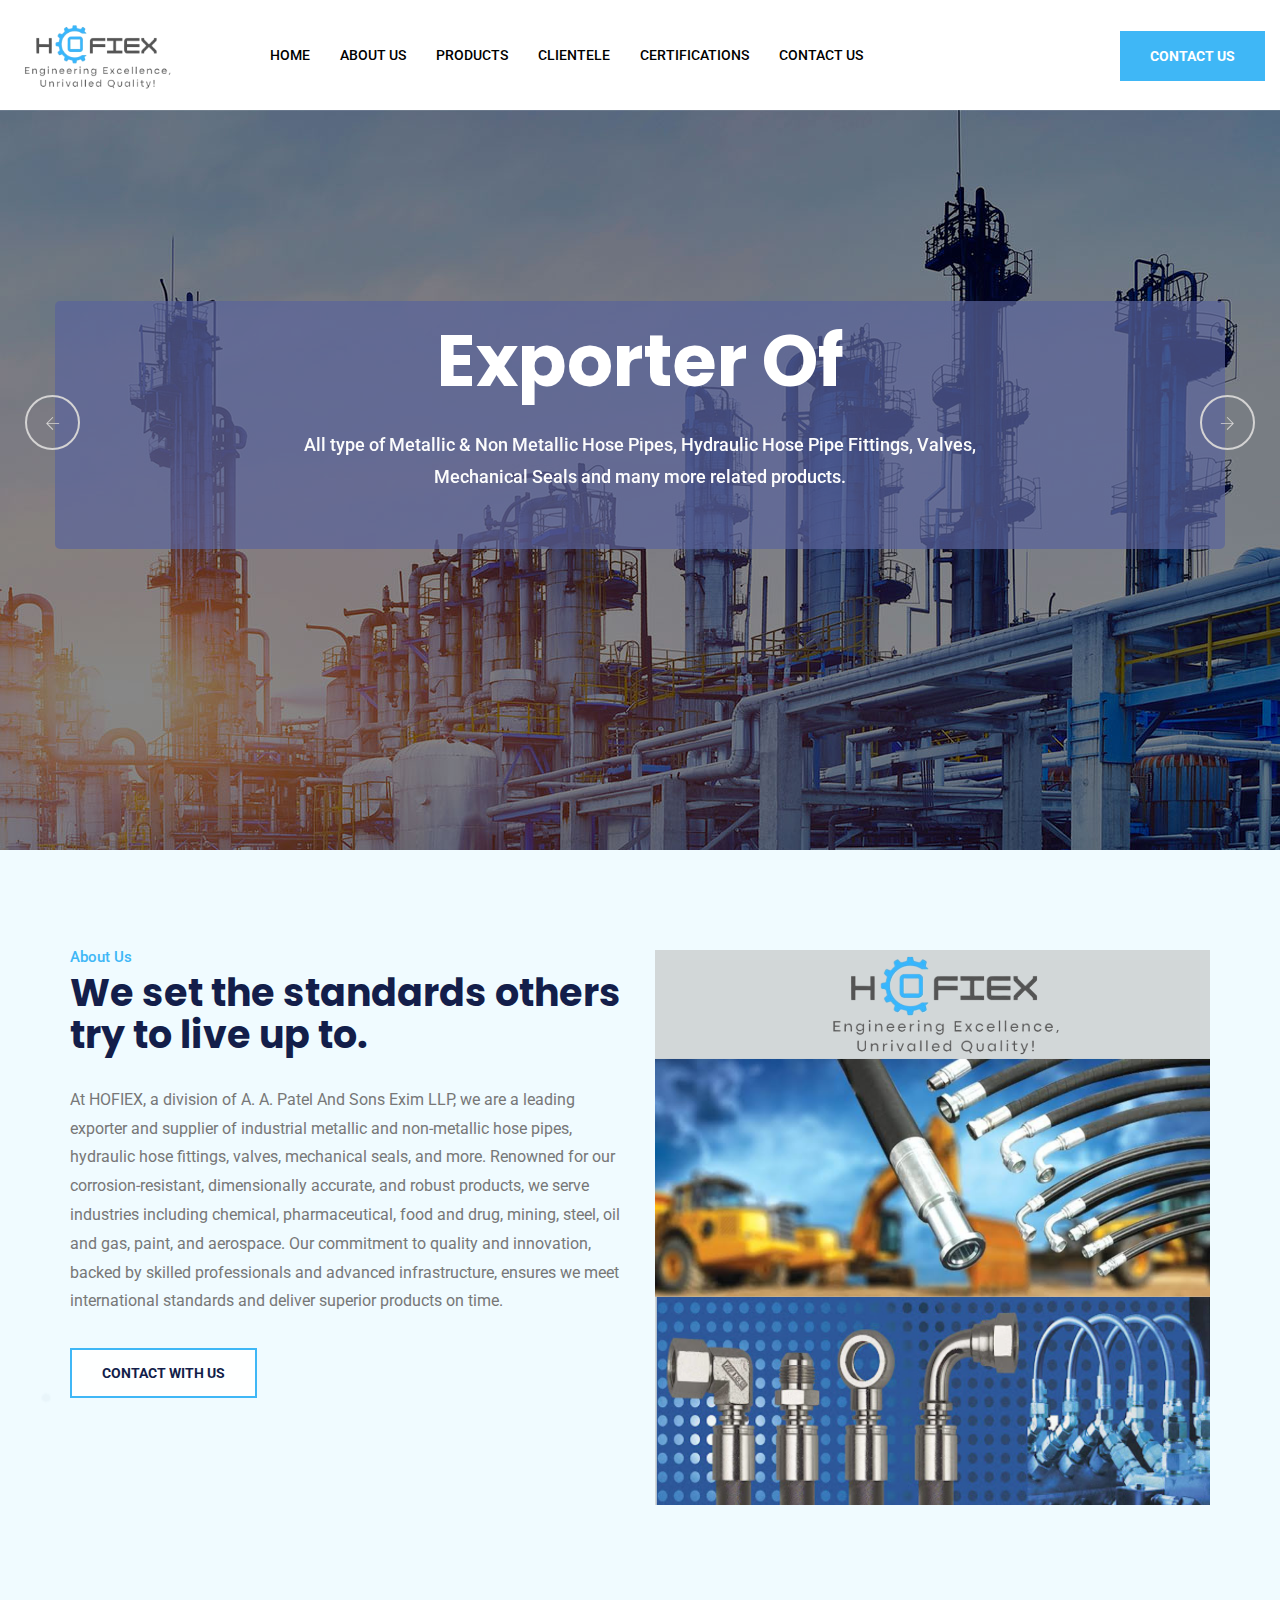
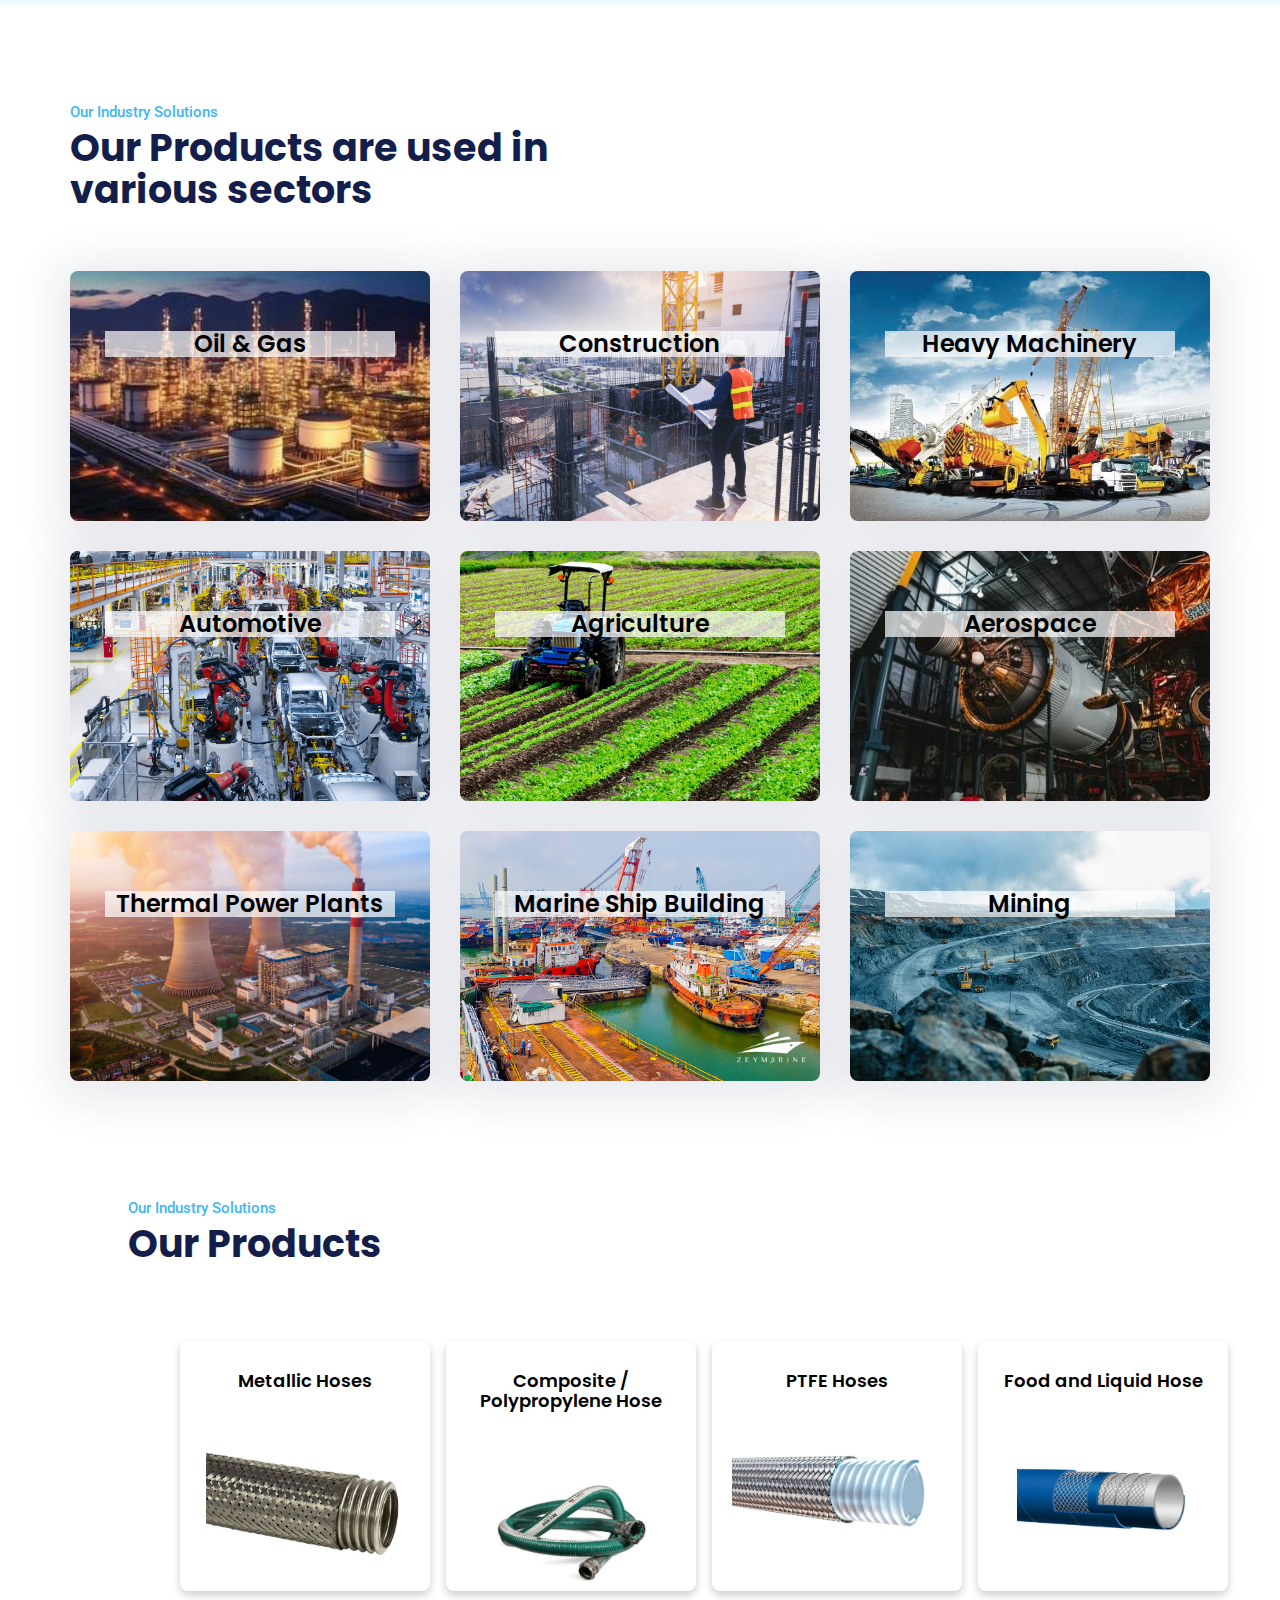
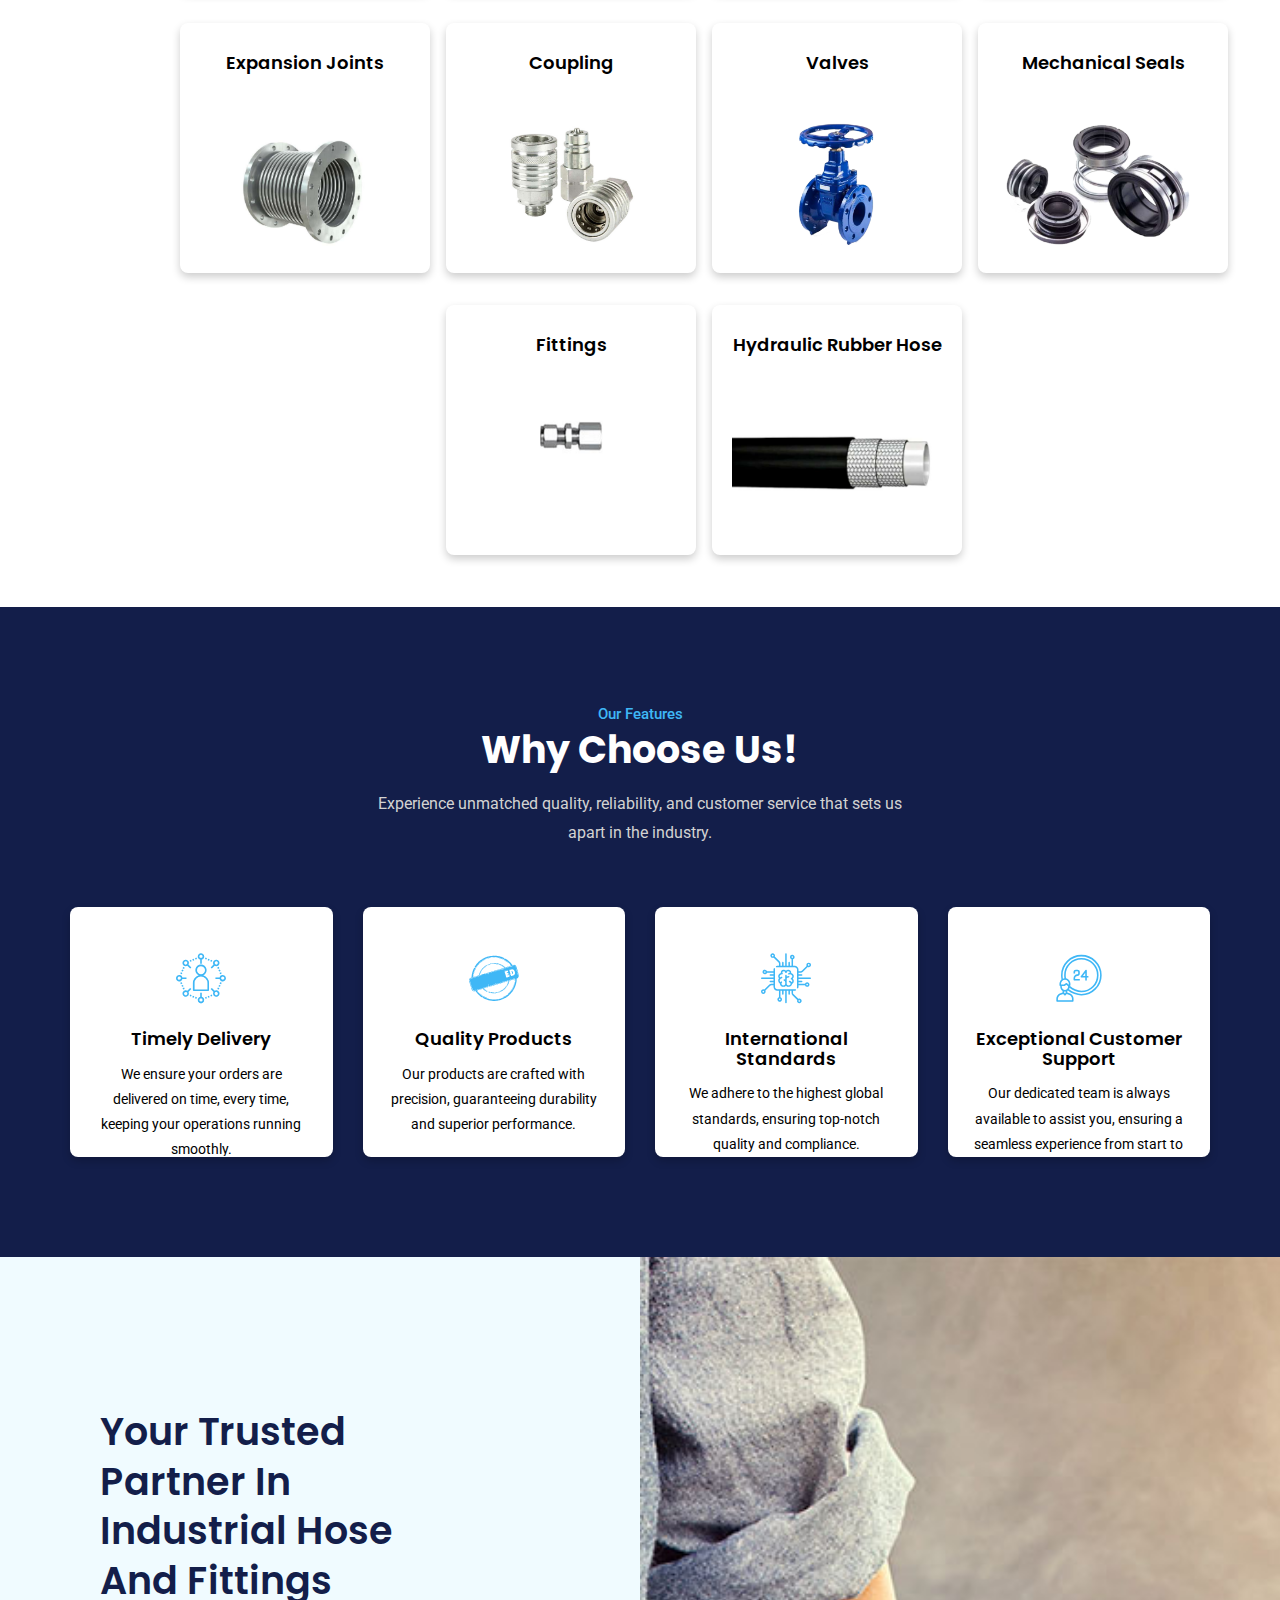
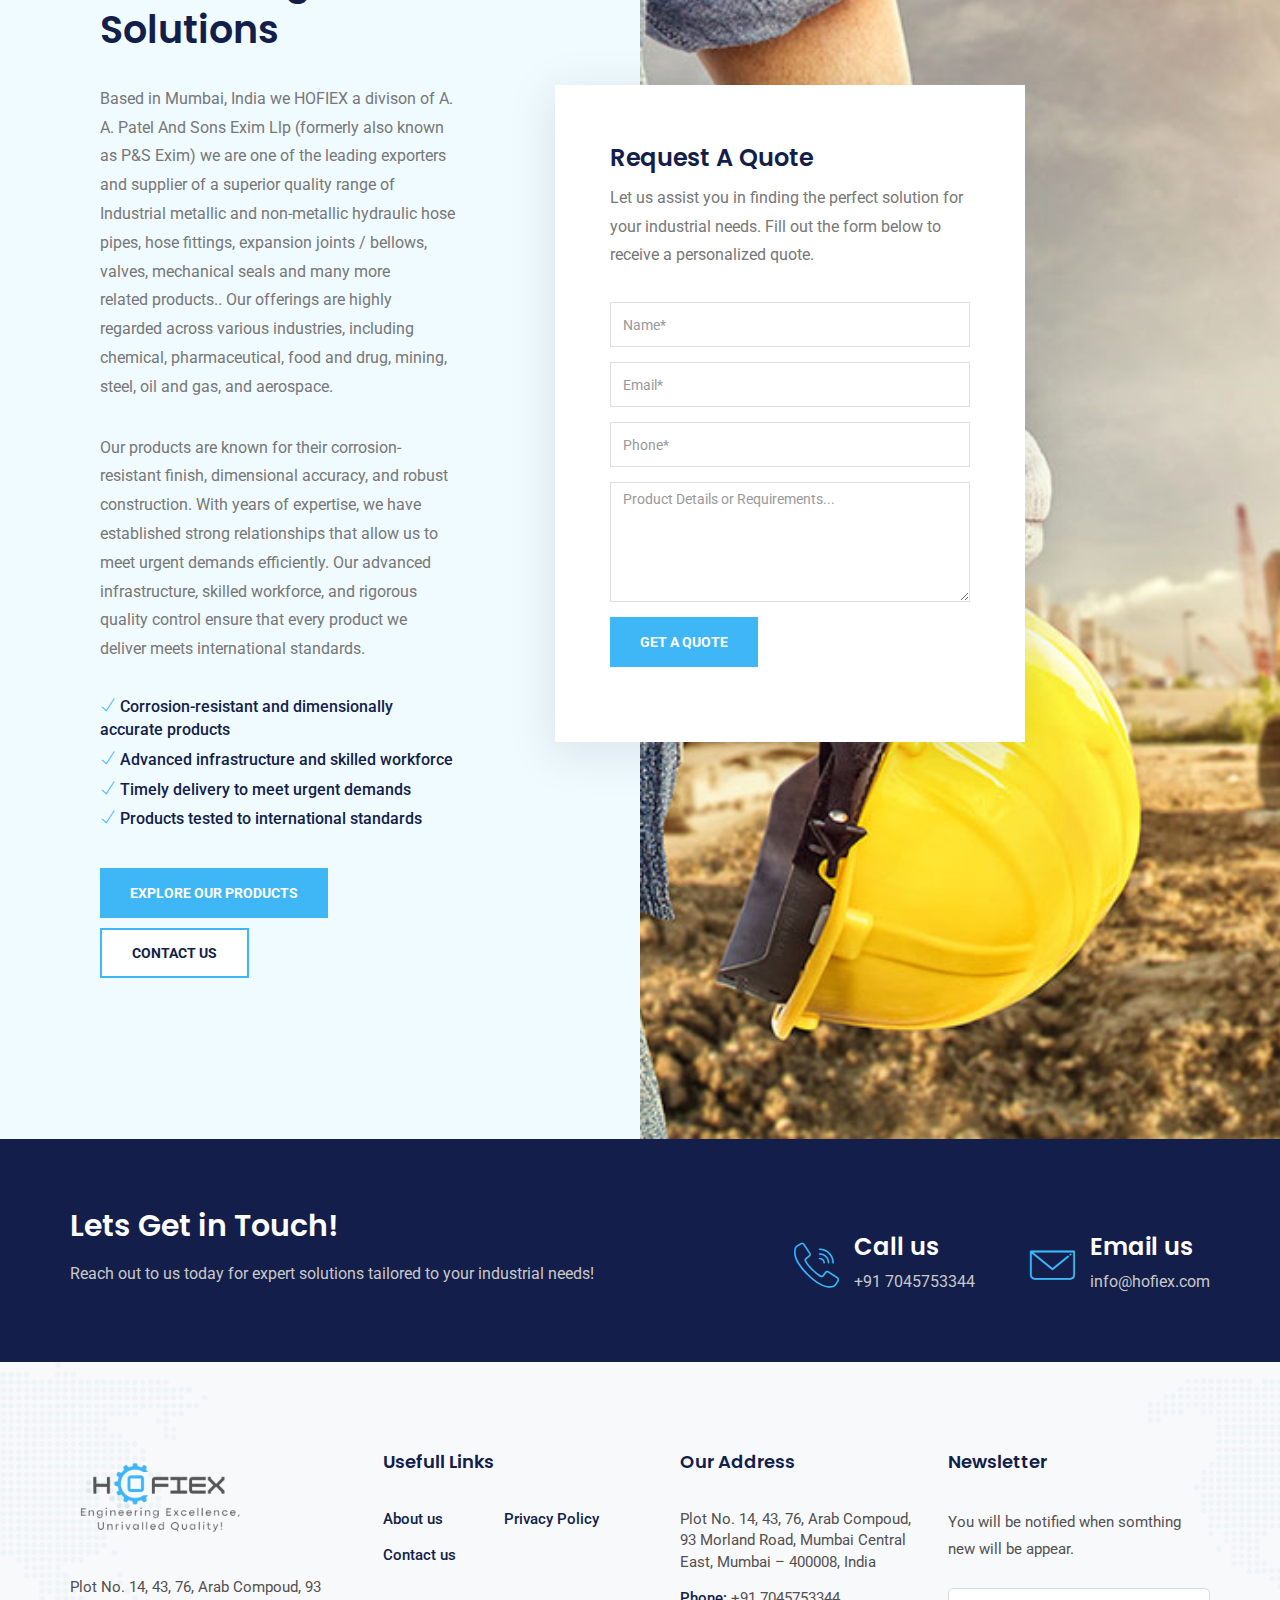
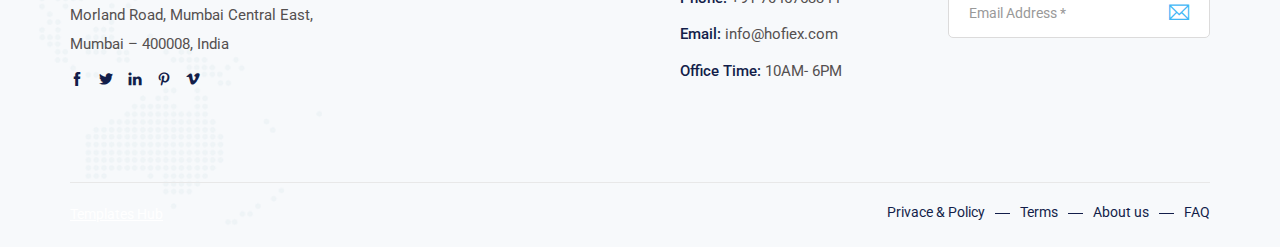
==== commit 5559e4f9: "added certification and client page" ====
--- a/index.html
+++ b/index.html
@@ -257,6 +257,8 @@
                                     
                                 </ul>
                             </li>
+                            <li><a href="client.html">Clientele </a></li>
+                            <li><a href="certifications.html">Certifications </a></li>
                             <li><a href="contact.html">Contact us</a></li>
                         </ul>
                     </div><!-- end of nav-collapse -->
@@ -278,8 +280,8 @@
                         <div class="contact">
                             <div class="call">
                                 <i class="fi flaticon-call"></i>
-                                <p>Call us anytime</p>
-                                <h5>+91 7045753344</h5>
+                                <p style="visibility: hidden;">Call us anytime</p>
+                                <h5 style="visibility: hidden;">+91 7045753344</h5>
                             </div>
                             <a href="contact.html" class="theme-btn">Contact us</a>
 
@@ -303,10 +305,10 @@
                             border-radius: 5px; /* Optional: Adds slightly rounded corners */
                         ">
                                 <div data-swiper-parallax="300" class="slide-title">
-                                    <h2>Exporter of All</h2>
+                                    <h2>Exporter of</h2>
                                 </div>
                                 <div data-swiper-parallax="400" class="slide-text">
-                                    <p>type of Metallic & Non Metallic Hose Pipes,
+                                    <p>All type of Metallic & Non Metallic Hose Pipes,
                                         Hydraulic Hose Pipe Fittings, Valves, Mechanical
                                         Seals and many more related products.</div>
                                 <div class="clearfix"></div>
@@ -325,10 +327,10 @@
                             border-radius: 5px; /* Optional: Adds slightly rounded corners */
                         ">
                                 <div data-swiper-parallax="300" class="slide-title">
-                                    <h2>Exporter of All</h2>
+                                    <h2>Exporter of</h2>
                                 </div>
                                 <div data-swiper-parallax="400" class="slide-text">
-                                    <p>type of Metallic & Non Metallic Hose Pipes,
+                                    <p>All type of Metallic & Non Metallic Hose Pipes,
                                         Hydraulic Hose Pipe Fittings, Valves, Mechanical
                                         Seals and many more related products.</div>
                                 <div class="clearfix"></div>
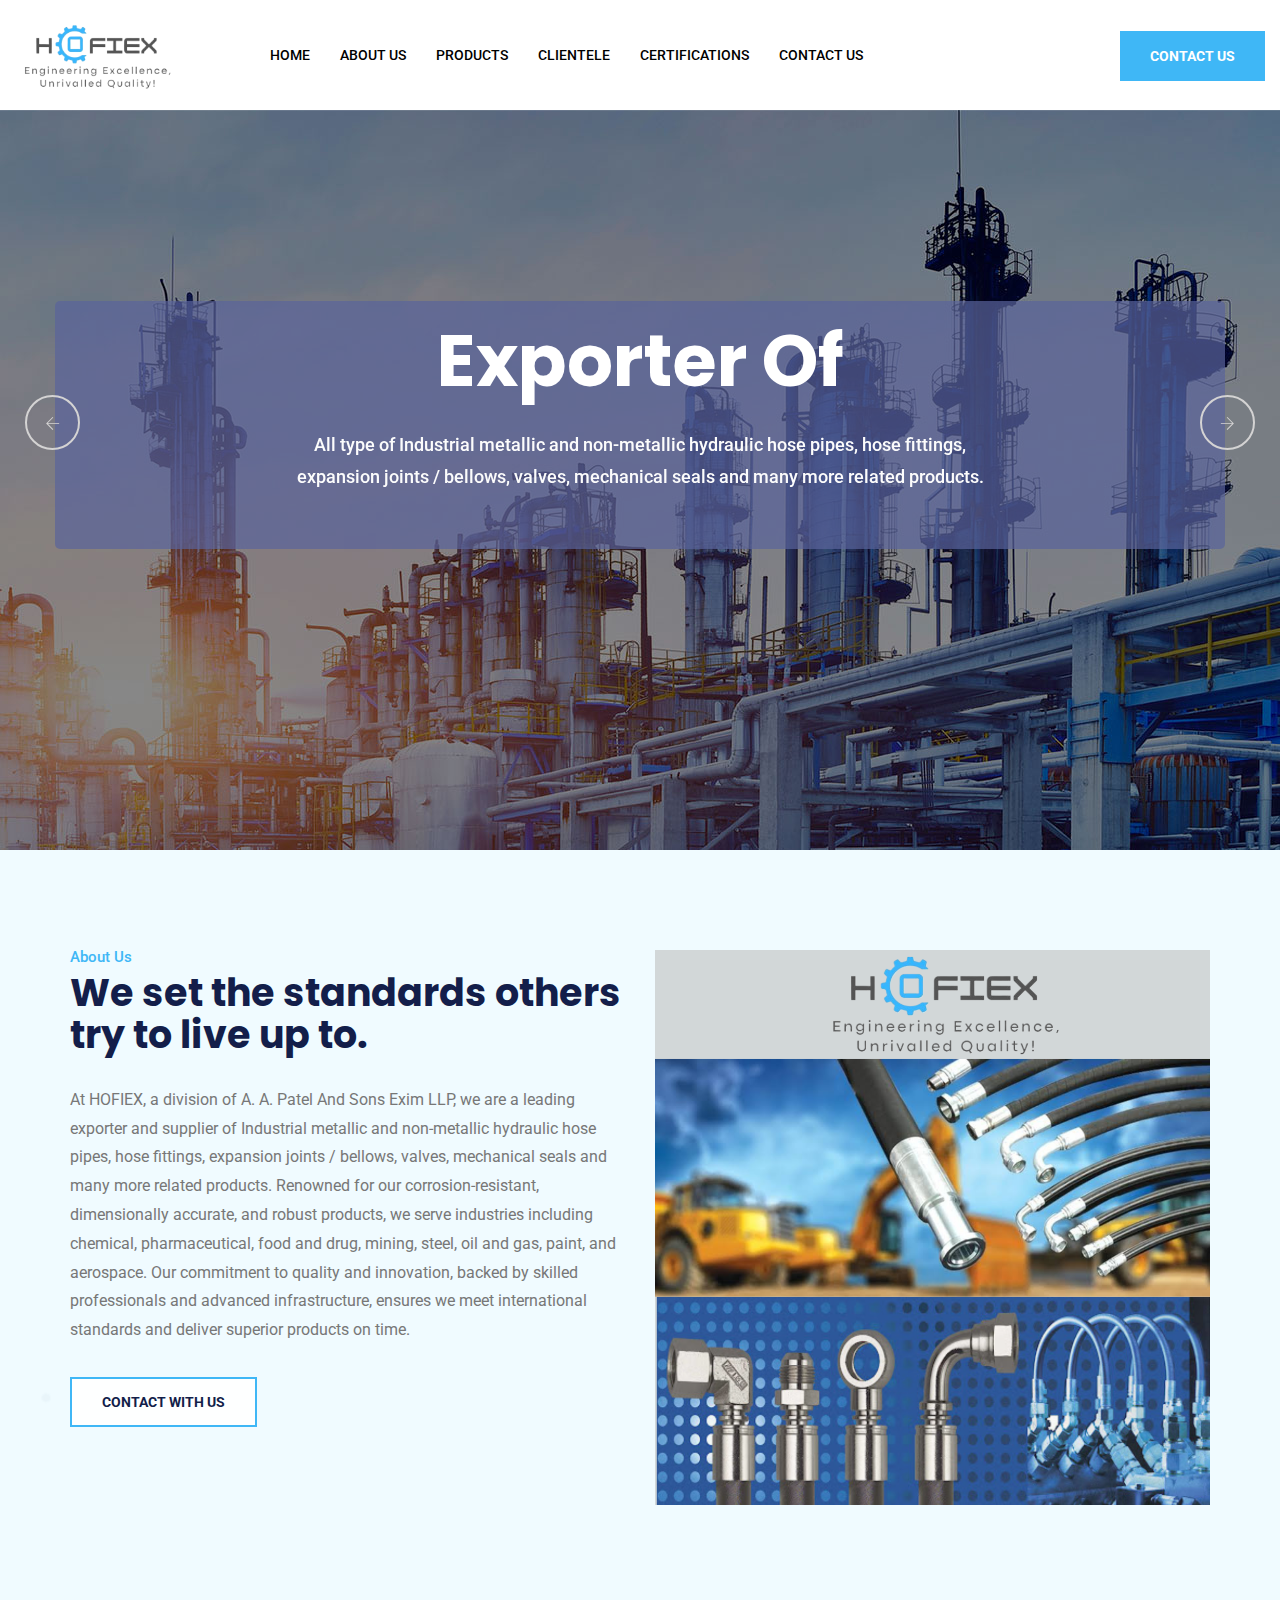
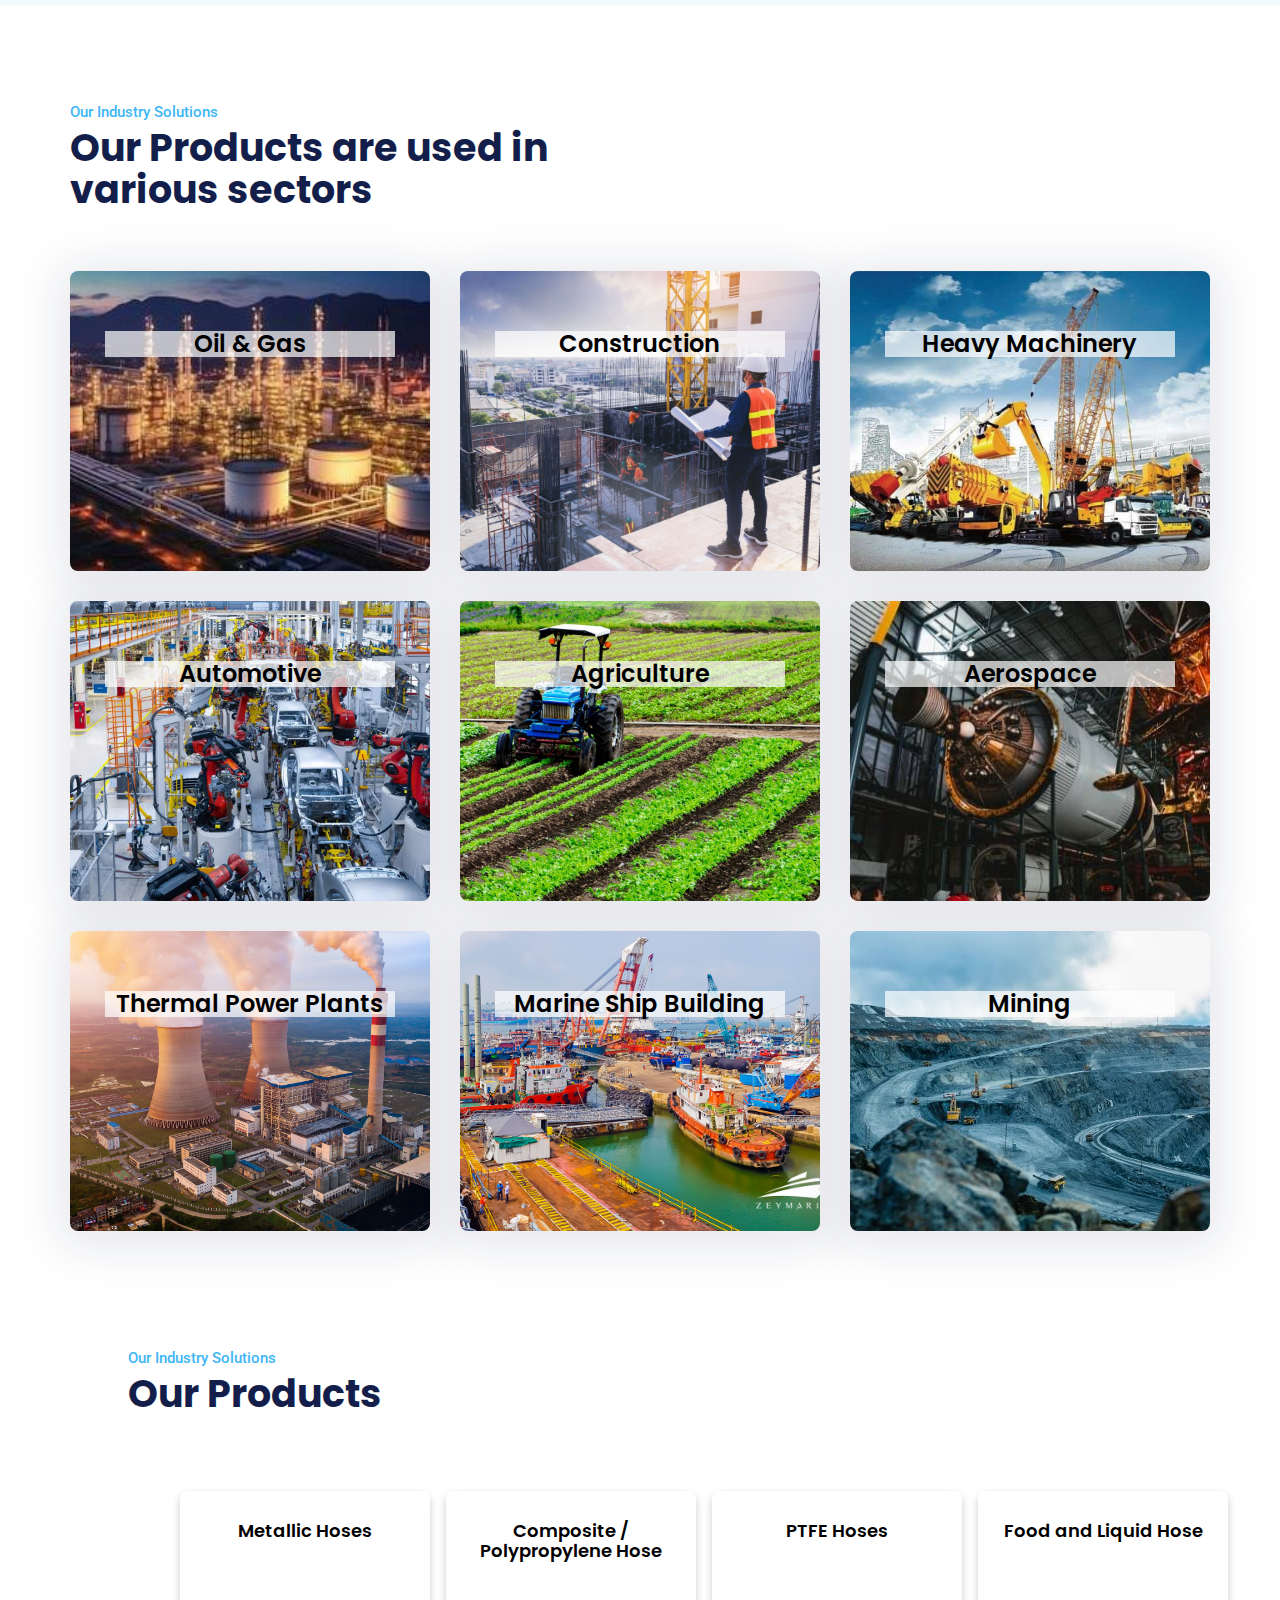
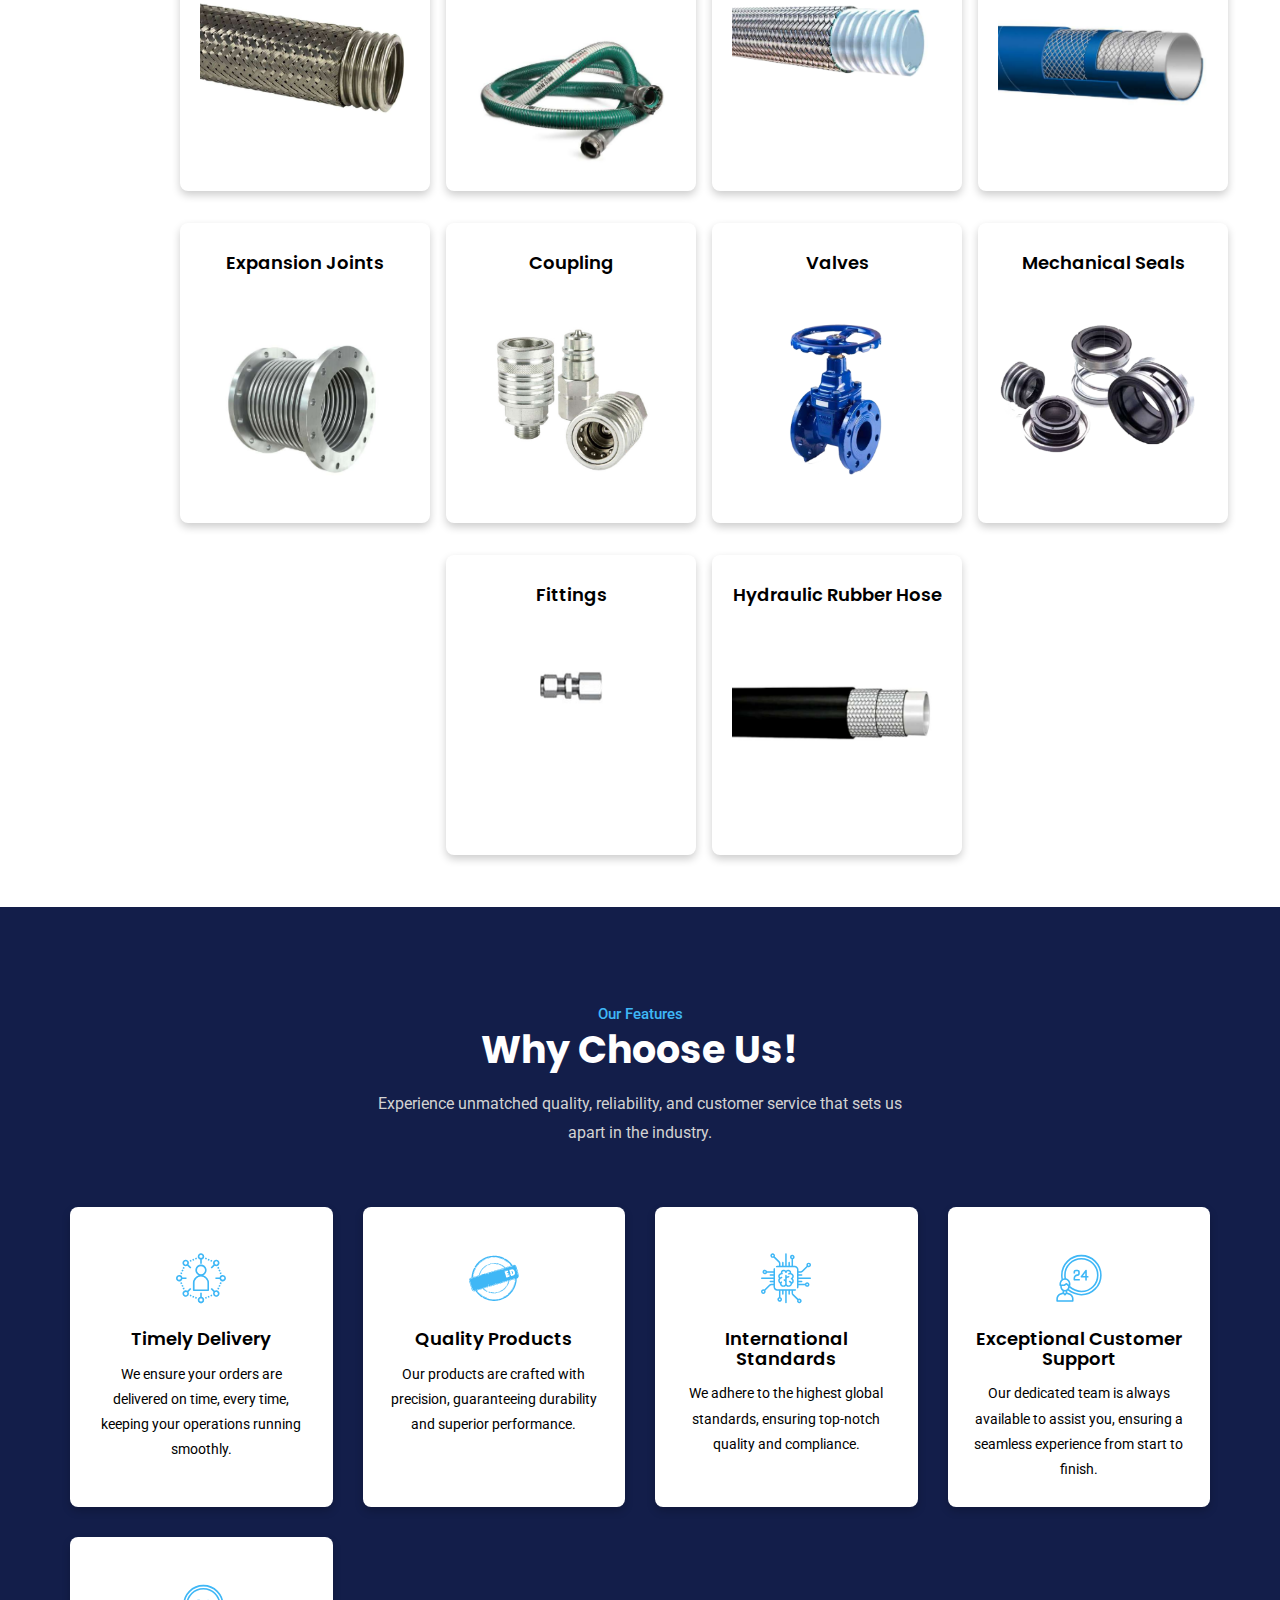
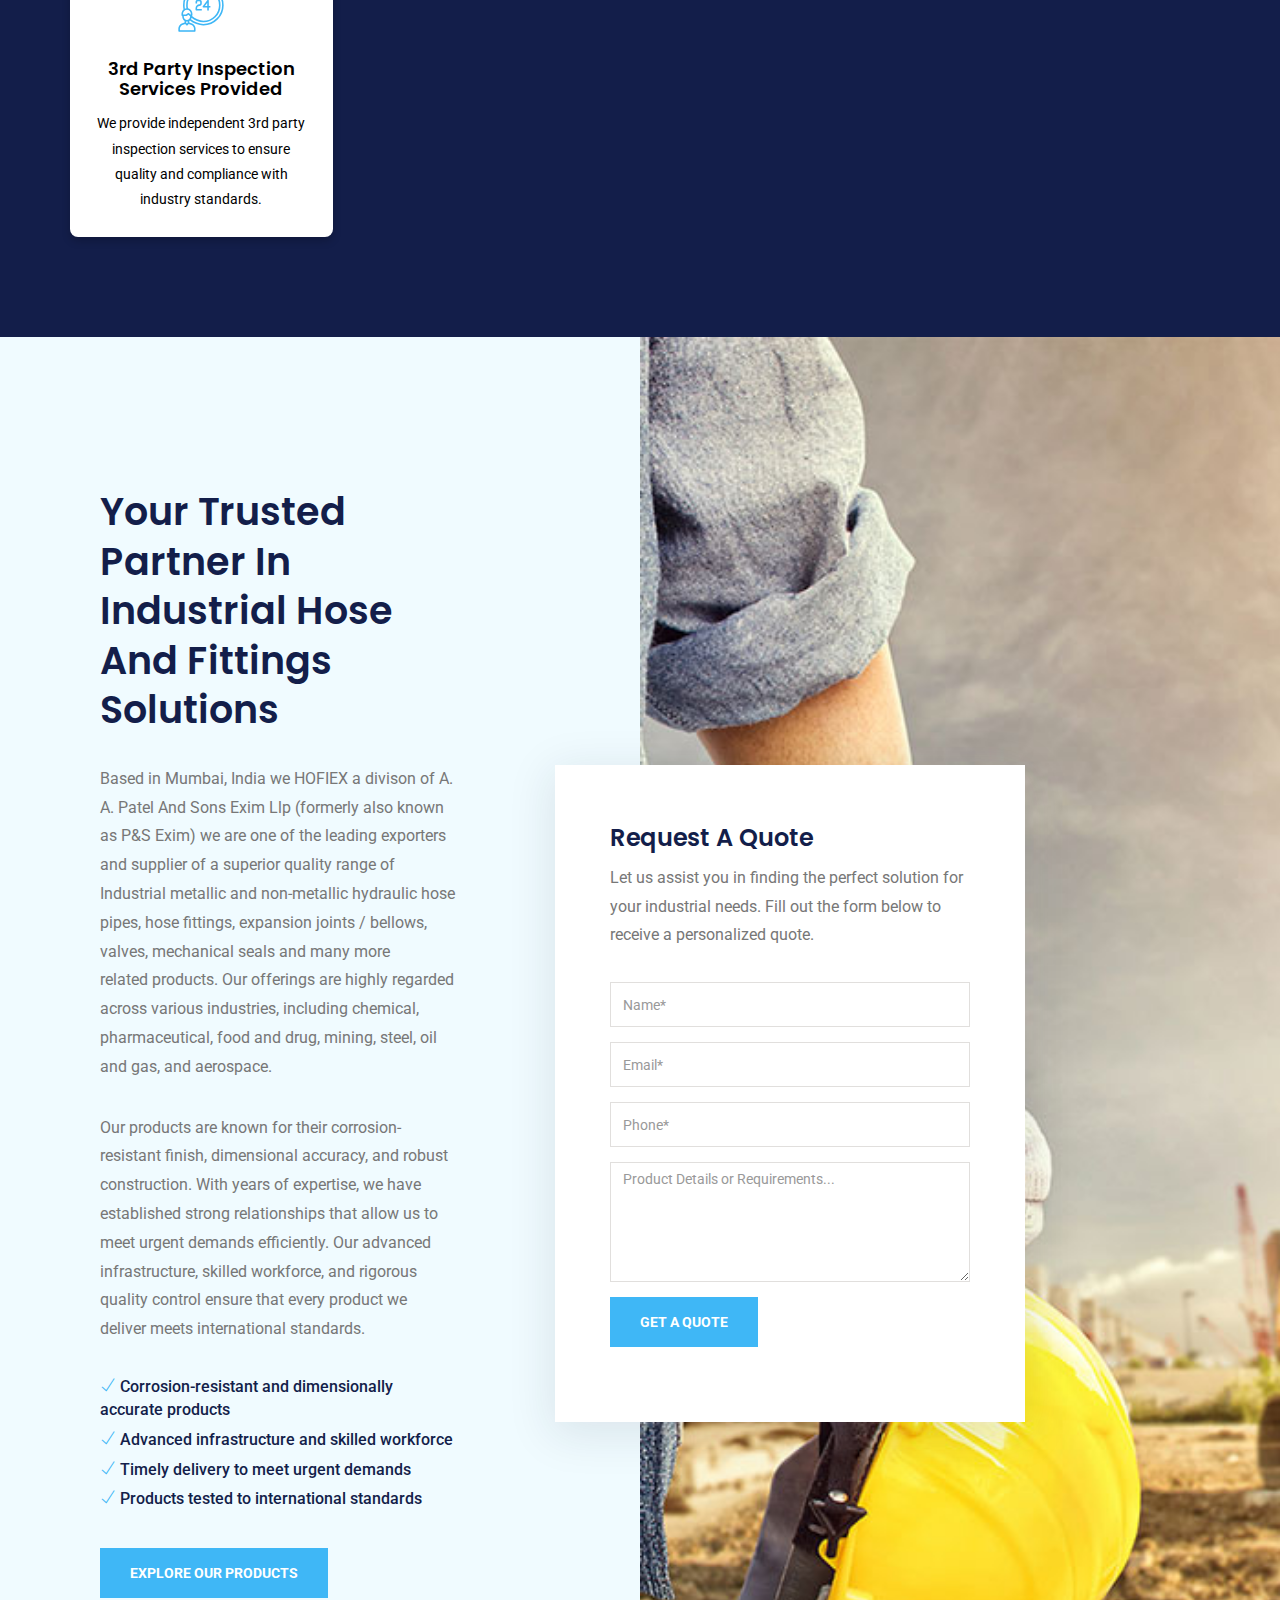
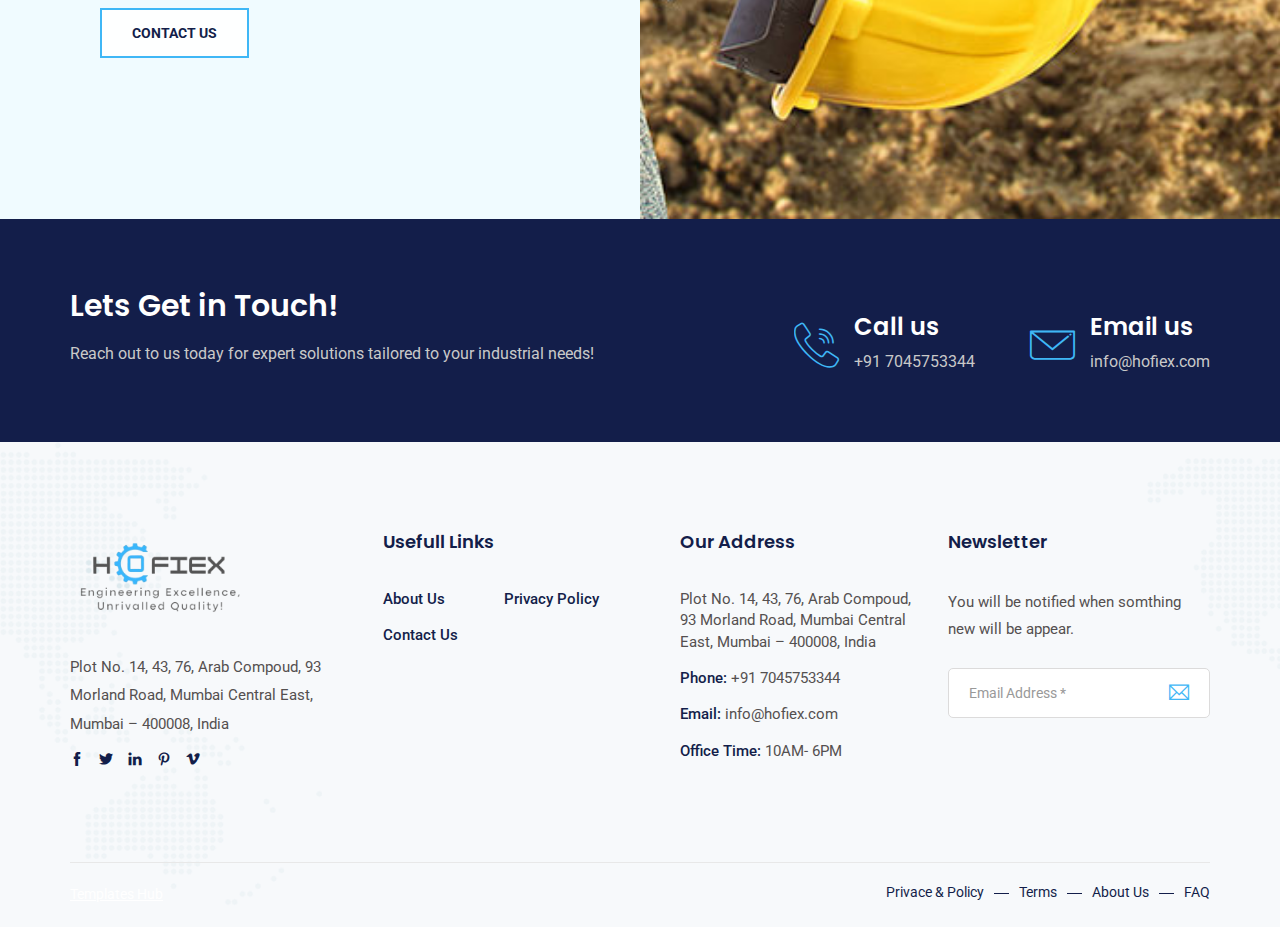
==== commit f4d1cb29: "minor fixes" ====
--- a/index.html
+++ b/index.html
@@ -45,7 +45,7 @@
     
     .grid {
         width: 250px;
-        height: 250px;
+        height: 300px;
         padding: 20px;
         color: black;
         text-align: center;
@@ -134,7 +134,7 @@
                                 <a href="index.html">Home</a>
                                 
                             </li>
-                            <li><a href="about.html">About us</a></li>
+                            <li><a href="about.html">About Us</a></li>
                             
                             <li class="menu-item-has-children">
                                 <a href="products.html">Products</a>
@@ -259,7 +259,7 @@
                             </li>
                             <li><a href="client.html">Clientele </a></li>
                             <li><a href="certifications.html">Certifications </a></li>
-                            <li><a href="contact.html">Contact us</a></li>
+                            <li><a href="contact.html">Contact Us</a></li>
                         </ul>
                     </div><!-- end of nav-collapse -->
 
@@ -283,7 +283,7 @@
                                 <p style="visibility: hidden;">Call us anytime</p>
                                 <h5 style="visibility: hidden;">+91 7045753344</h5>
                             </div>
-                            <a href="contact.html" class="theme-btn">Contact us</a>
+                            <a href="contact.html" class="theme-btn">Contact Us</a>
 
                         </div>
                     </div>
@@ -308,13 +308,11 @@
                                     <h2>Exporter of</h2>
                                 </div>
                                 <div data-swiper-parallax="400" class="slide-text">
-                                    <p>All type of Metallic & Non Metallic Hose Pipes,
-                                        Hydraulic Hose Pipe Fittings, Valves, Mechanical
-                                        Seals and many more related products.</div>
+                                    <p>All type of Industrial metallic and non-metallic hydraulic hose pipes, hose fittings, expansion joints / bellows, valves, mechanical seals and many more related products.</div>
                                 <div class="clearfix"></div>
                                 <!-- <div data-swiper-parallax="500" class="slide-btns">
                                     <a href="#" class="theme-btn">Our services</a> 
-                                    <a href="#" class="theme-btn-s2">More about us</a> 
+                                    <a href="#" class="theme-btn-s2">More About Us</a> 
                                 </div> -->
                             </div>
                         </div> <!-- end slide-inner --> 
@@ -330,13 +328,11 @@
                                     <h2>Exporter of</h2>
                                 </div>
                                 <div data-swiper-parallax="400" class="slide-text">
-                                    <p>All type of Metallic & Non Metallic Hose Pipes,
-                                        Hydraulic Hose Pipe Fittings, Valves, Mechanical
-                                        Seals and many more related products.</div>
+                                    <p>All type of Industrial metallic and non-metallic hydraulic hose pipes, hose fittings, expansion joints / bellows, valves, mechanical seals and many more related products.</div>
                                 <div class="clearfix"></div>
                                 <!-- <div data-swiper-parallax="500" class="slide-btns">
                                     <a href="#" class="theme-btn">Our services</a> 
-                                    <a href="#" class="theme-btn-s2">More about us</a> 
+                                    <a href="#" class="theme-btn-s2">More About Us</a> 
                                 </div> -->
                             </div>
                         </div> <!-- end slide-inner --> 
@@ -359,11 +355,11 @@
                 <div class="row">
                     <div class="col col-md-6">
                         <div class="section-title">
-                            <span>About us</span>
+                            <span>About Us</span>
                             <h2>We set the standards others try to live up to.</h2>
                         </div>
                         <div class="details">
-                            <p>At HOFIEX, a division of A. A. Patel And Sons Exim LLP, we are a leading exporter and supplier of industrial metallic and non-metallic hose pipes, hydraulic hose fittings, valves, mechanical seals, and more. Renowned for our corrosion-resistant, dimensionally accurate, and robust products, we serve industries including chemical, pharmaceutical, food and drug, mining, steel, oil and gas, paint, and aerospace. Our commitment to quality and innovation, backed by skilled professionals and advanced infrastructure, ensures we meet international standards and deliver superior products on time.</p>
+                            <p>At HOFIEX, a division of A. A. Patel And Sons Exim LLP, we are a leading exporter and supplier of Industrial metallic and non-metallic hydraulic hose pipes, hose fittings, expansion joints / bellows, valves, mechanical seals and many more related products. Renowned for our corrosion-resistant, dimensionally accurate, and robust products, we serve industries including chemical, pharmaceutical, food and drug, mining, steel, oil and gas, paint, and aerospace. Our commitment to quality and innovation, backed by skilled professionals and advanced infrastructure, ensures we meet international standards and deliver superior products on time.</p>
                             <!-- <div class="clearfix">
                                 <ul>
                                     <li><i class="ti-check"></i> Cut out of an illustrated magazine</li>
@@ -677,6 +673,11 @@
                                 <h3>Exceptional Customer Support</h3>
                                 <p>Our dedicated team is always available to assist you, ensuring a seamless experience from start to finish.</p>
                             </div>
+                            <div class="grid">
+                                <i class="fi flaticon-24-hours"></i>
+                                <h3>3rd Party Inspection Services Provided</h3>
+                                <p>We provide independent 3rd party inspection services to ensure quality and compliance with industry standards.</p>
+                            </div>
                         </div>
                     </div>
                 </div>
@@ -692,7 +693,7 @@
                     <div class="col col-lg-6 col-lg-offset-3">
                         <div class="section-title-s4">
                             <span>Testimonials</span>
-                            <h2>What People say’s About us</h2>
+                            <h2>What People say’s About Us</h2>
                         </div>
                     </div>
                 </div>
@@ -987,7 +988,7 @@
                 <div class="left-col">
                     <h2>Your Trusted Partner in Industrial Hose and Fittings Solutions</h2>
                     <div class="details">
-                        <p>Based in Mumbai, India we HOFIEX a divison of A. A. Patel And Sons Exim Llp (formerly also known as P&S Exim) we are one of the leading exporters and supplier of a superior quality range of Industrial metallic and non-metallic hydraulic hose pipes, hose fittings, expansion joints / bellows, valves, mechanical seals and many more related products.. Our offerings are highly regarded across various industries, including chemical, pharmaceutical, food and drug, mining, steel, oil and gas, and aerospace.</p>
+                        <p>Based in Mumbai, India we HOFIEX a divison of A. A. Patel And Sons Exim Llp (formerly also known as P&S Exim) we are one of the leading exporters and supplier of a superior quality range of Industrial metallic and non-metallic hydraulic hose pipes, hose fittings, expansion joints / bellows, valves, mechanical seals and many more related products. Our offerings are highly regarded across various industries, including chemical, pharmaceutical, food and drug, mining, steel, oil and gas, and aerospace.</p>
                         <p>Our products are known for their corrosion-resistant finish, dimensional accuracy, and robust construction. With years of expertise, we have established strong relationships that allow us to meet urgent demands efficiently. Our advanced infrastructure, skilled workforce, and rigorous quality control ensure that every product we deliver meets international standards.</p>
                         <div class="clearfix">
                             <ul>
@@ -1000,7 +1001,7 @@
                             </ul>
                         </div>
                         <div class="btns">
-                            <a href="#" class="theme-btn">Explore Our Products</a>
+                            <a href="products.html" class="theme-btn">Explore Our Products</a>
                             <a href="contact.html" class="theme-btn-s3">Contact Us</a>
                         </div>
                     </div>
@@ -1155,10 +1156,10 @@
                                     <h3>Usefull Links</h3>
                                 </div>
                                 <ul>
-                                    <li><a href="about.html">About us</a></li>
-
-
-                                    <li><a href="contact.html">Contact us</a></li>
+                                    <li><a href="about.html">About Us</a></li>
+
+
+                                    <li><a href="contact.html">Contact Us</a></li>
 
 
                                 </ul>
@@ -1210,7 +1211,7 @@
                                 <ul>
                                     <li><a href="#">Privace & Policy</a></li>
                                     <li><a href="#">Terms</a></li>
-                                    <li><a href="about.html">About us</a></li>
+                                    <li><a href="about.html">About Us</a></li>
 
                                     <li><a href="#">FAQ</a></li>
                                 </ul>
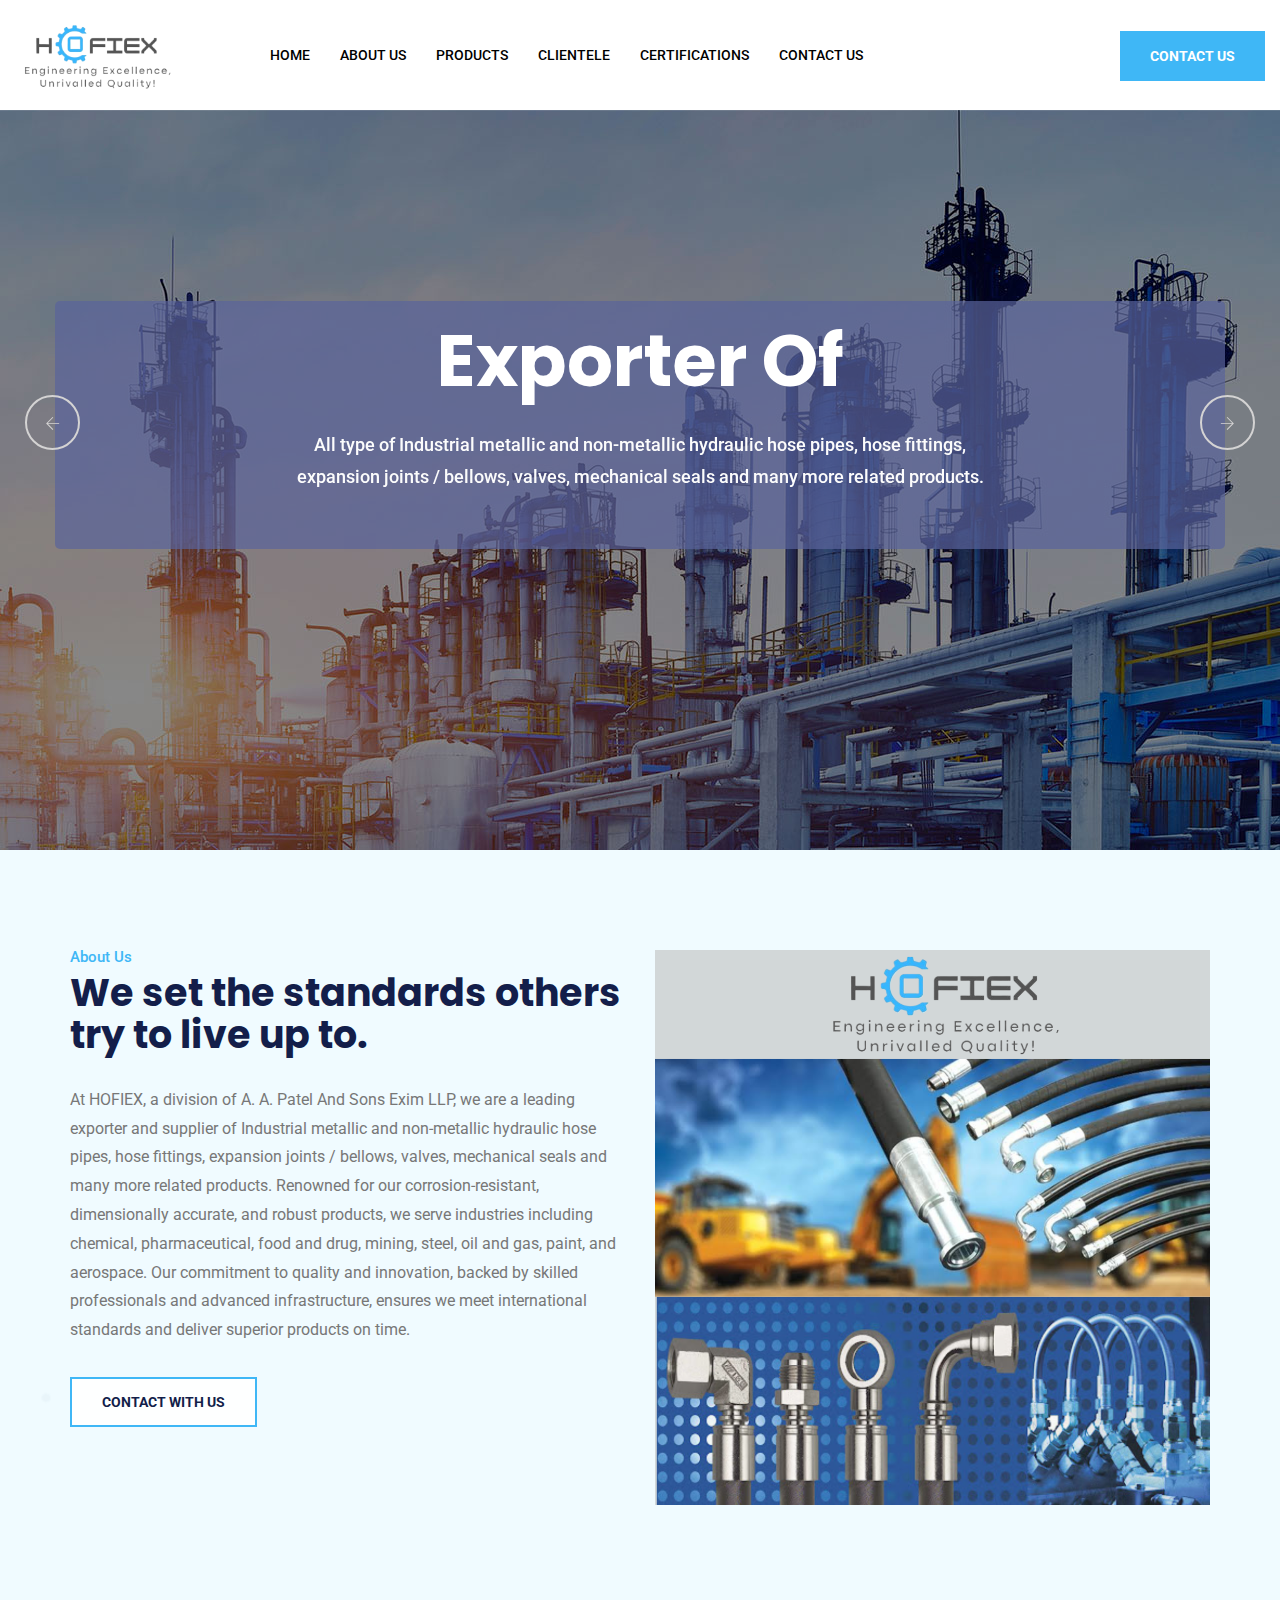
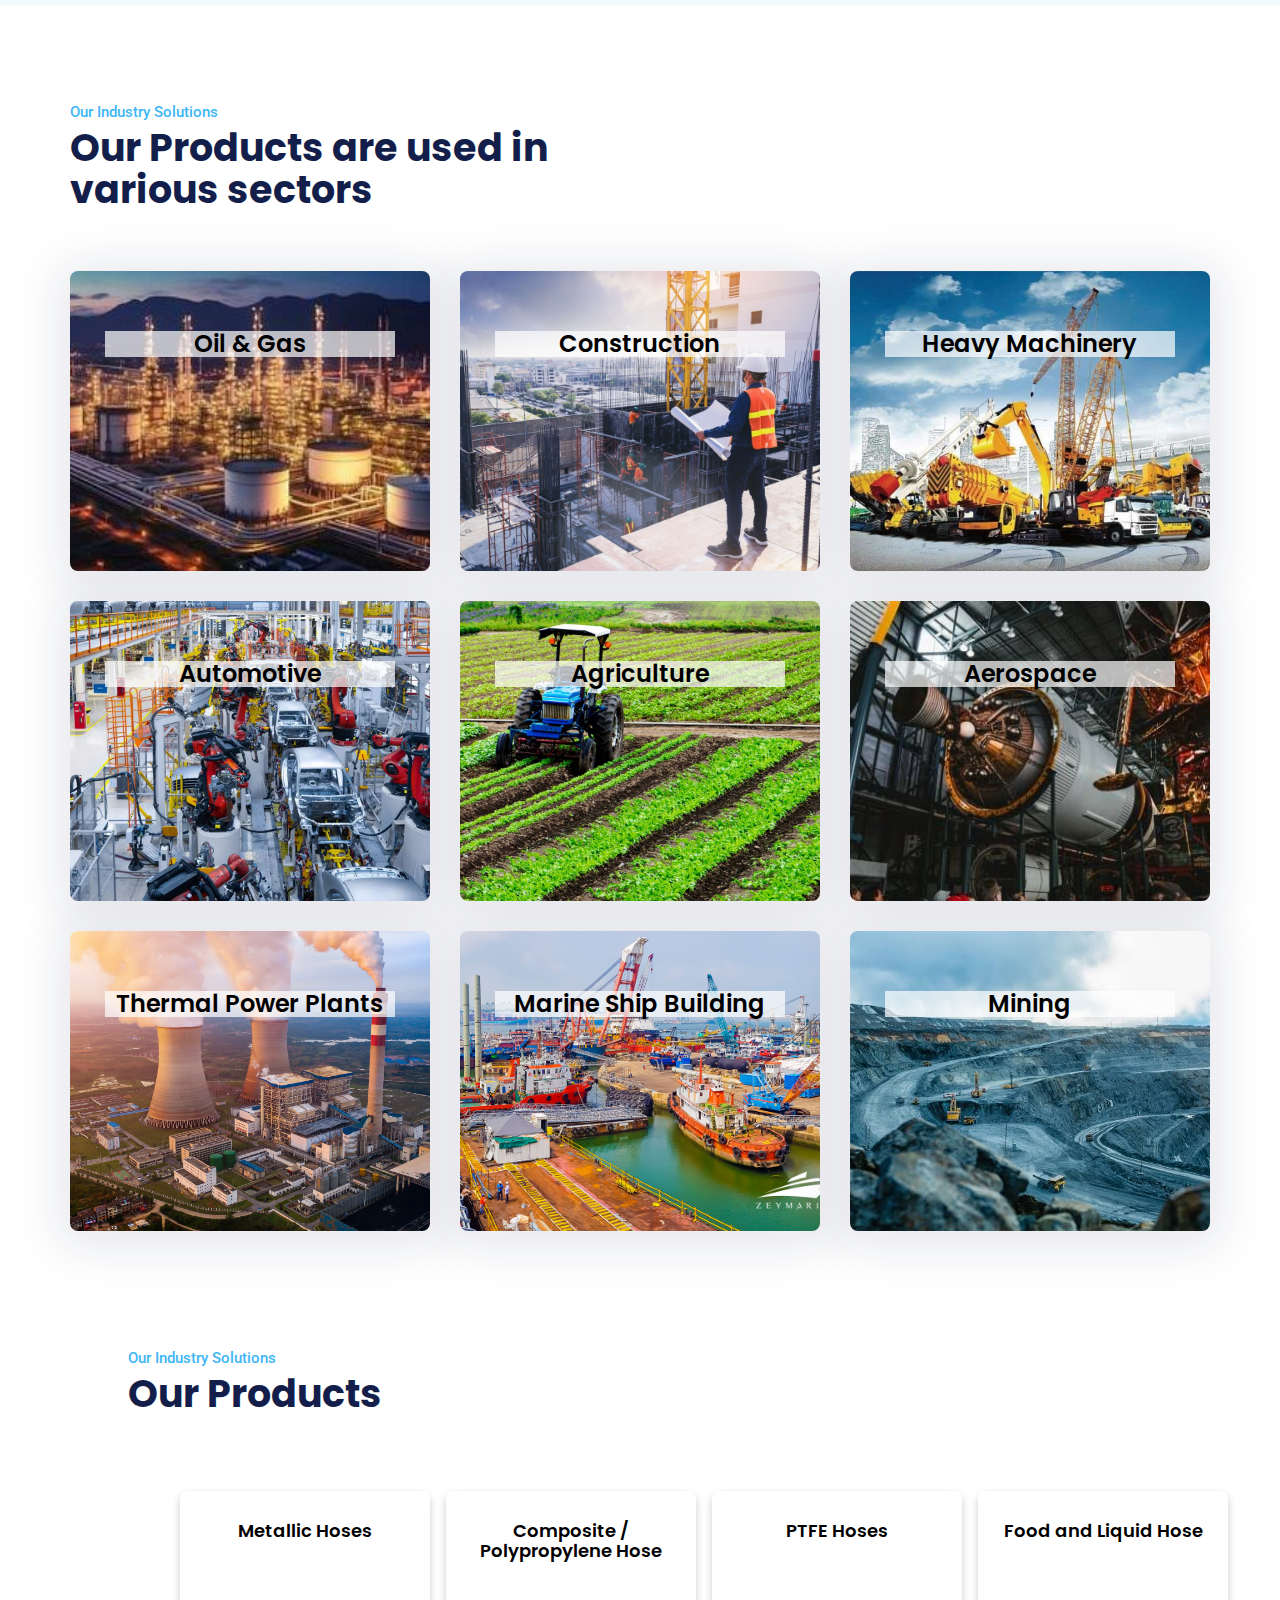
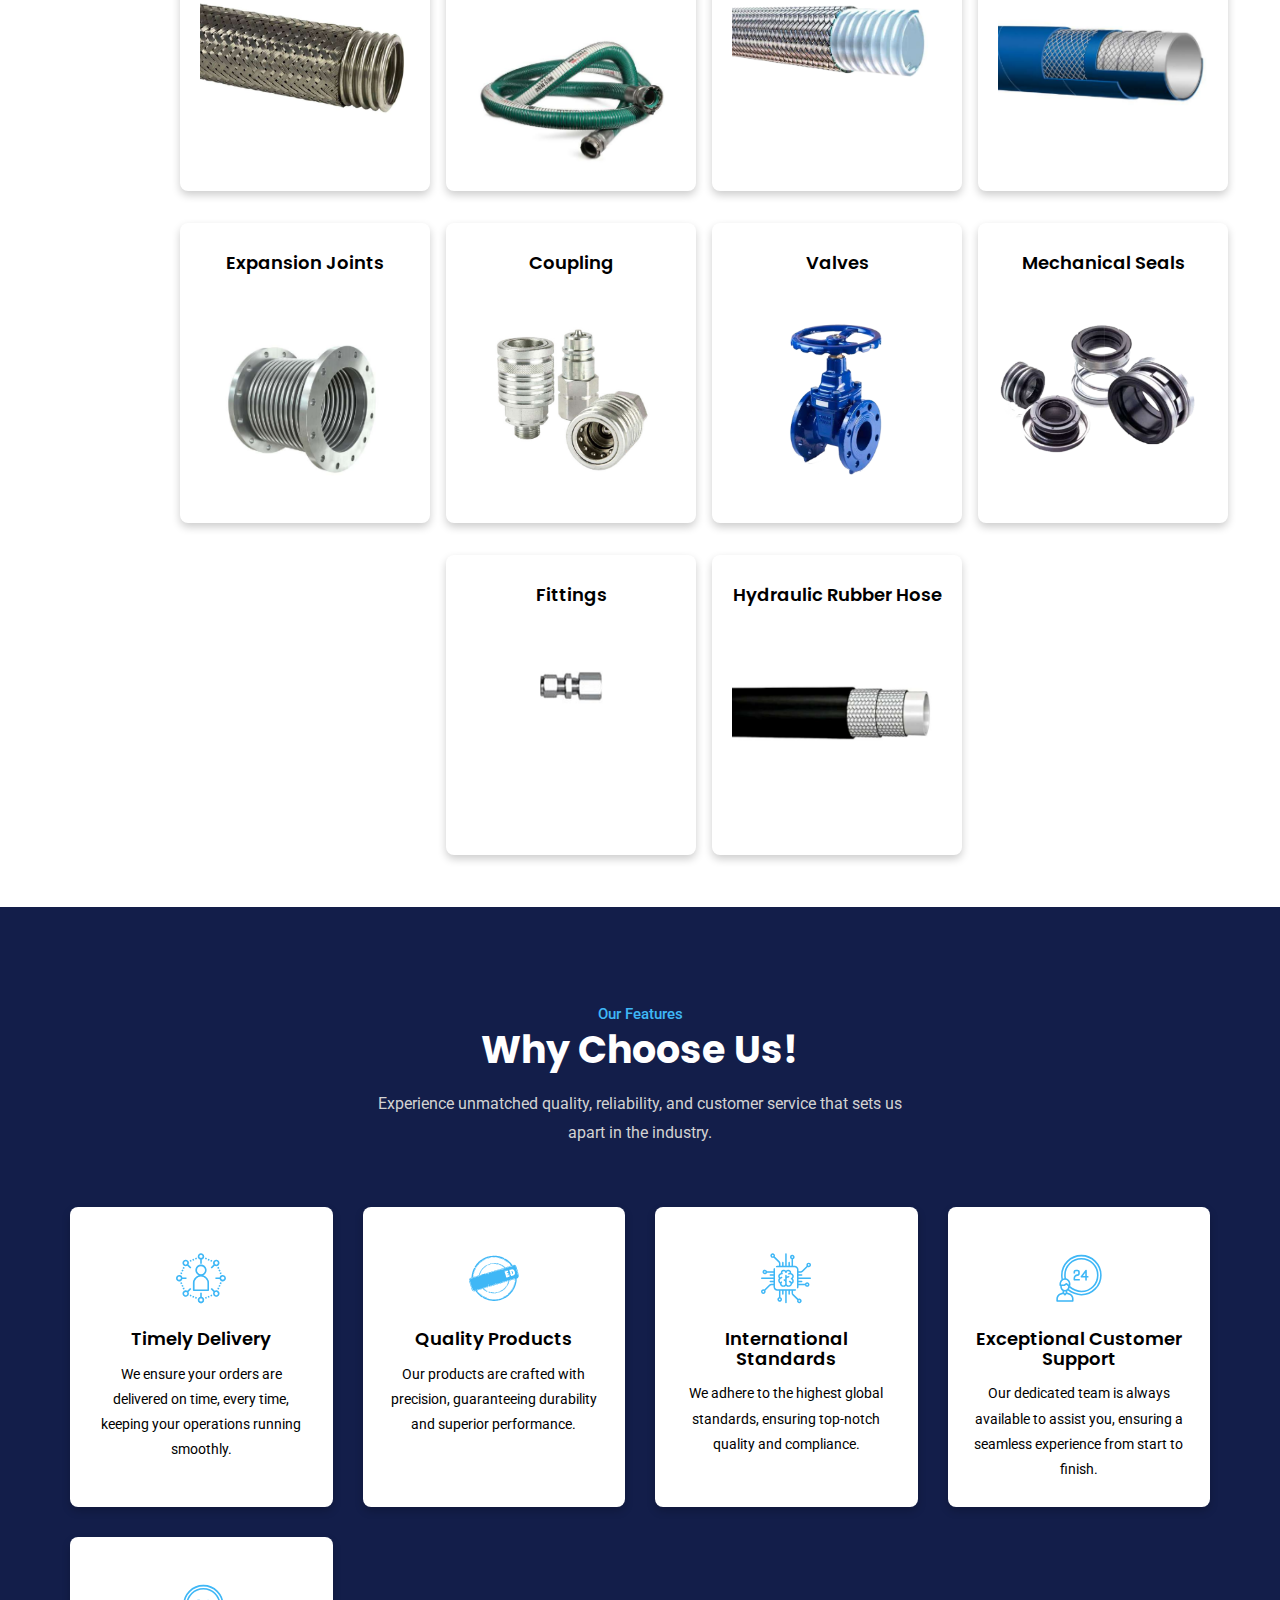
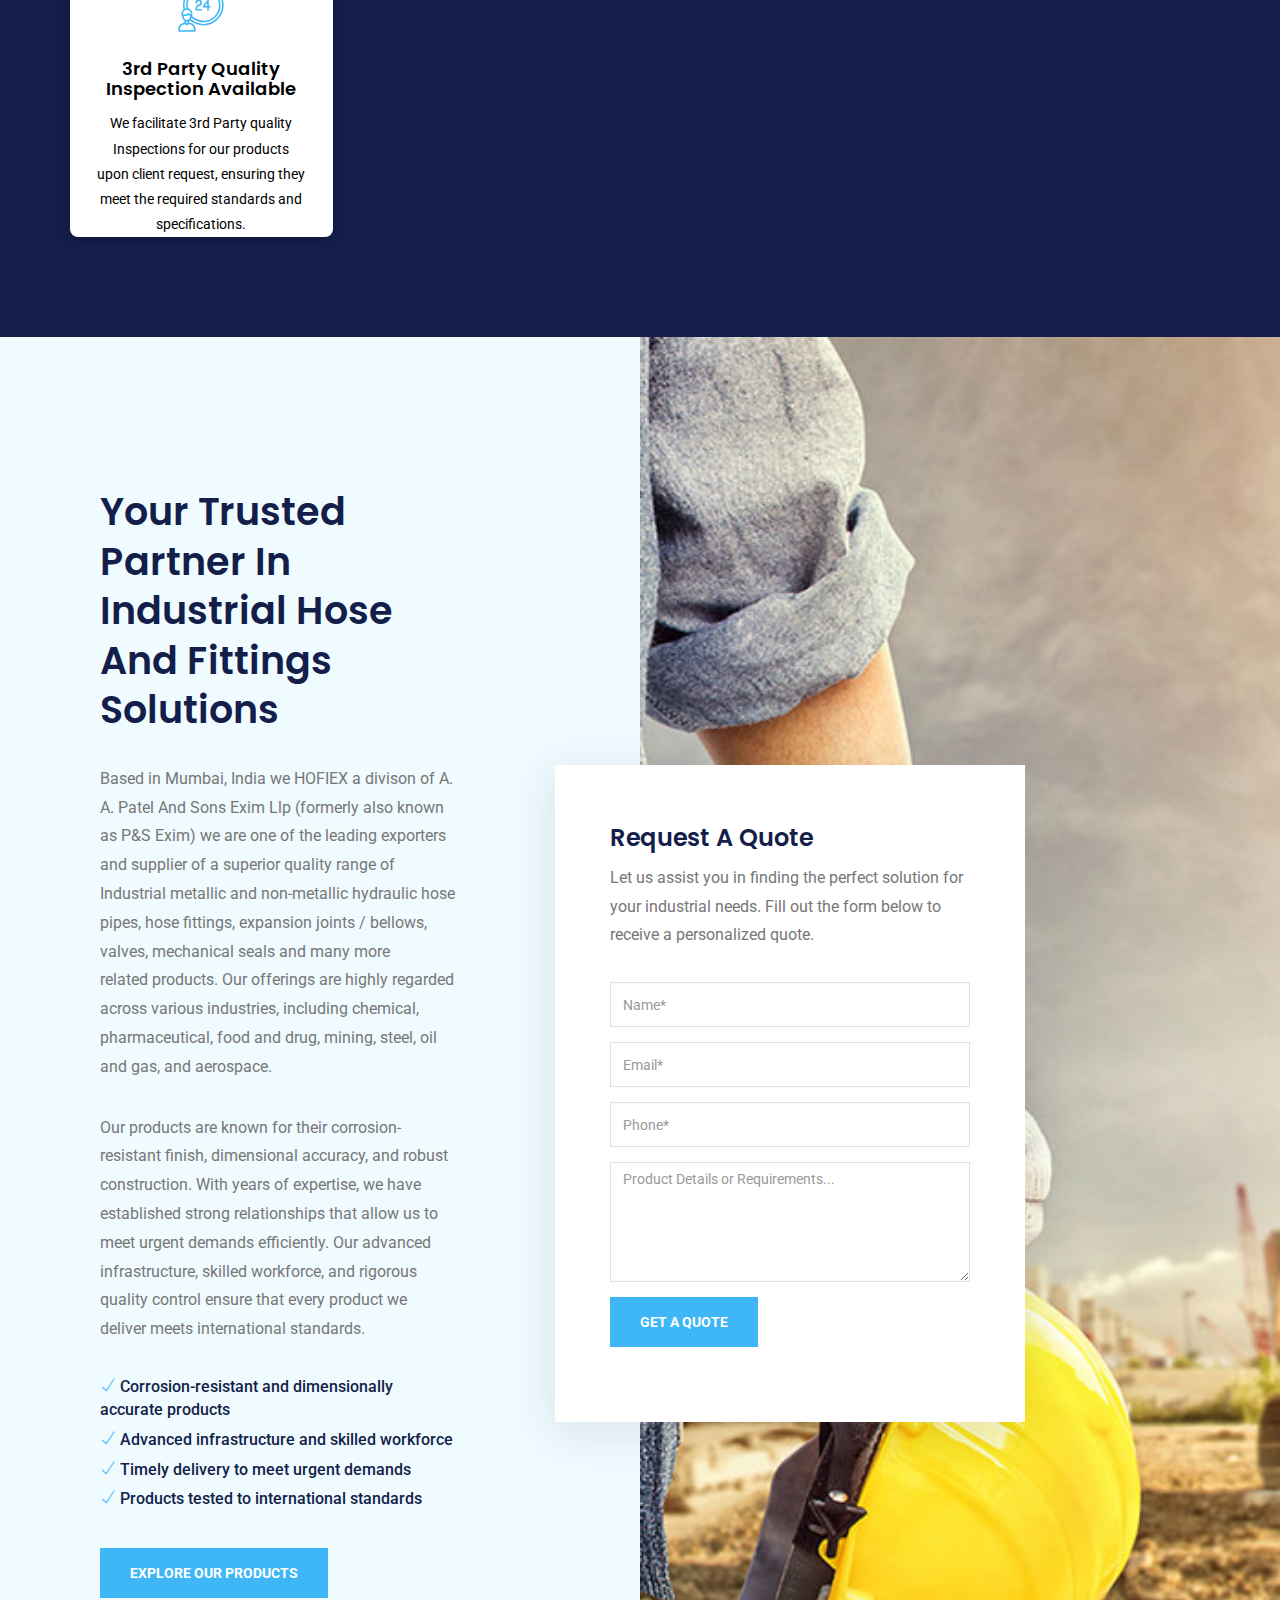
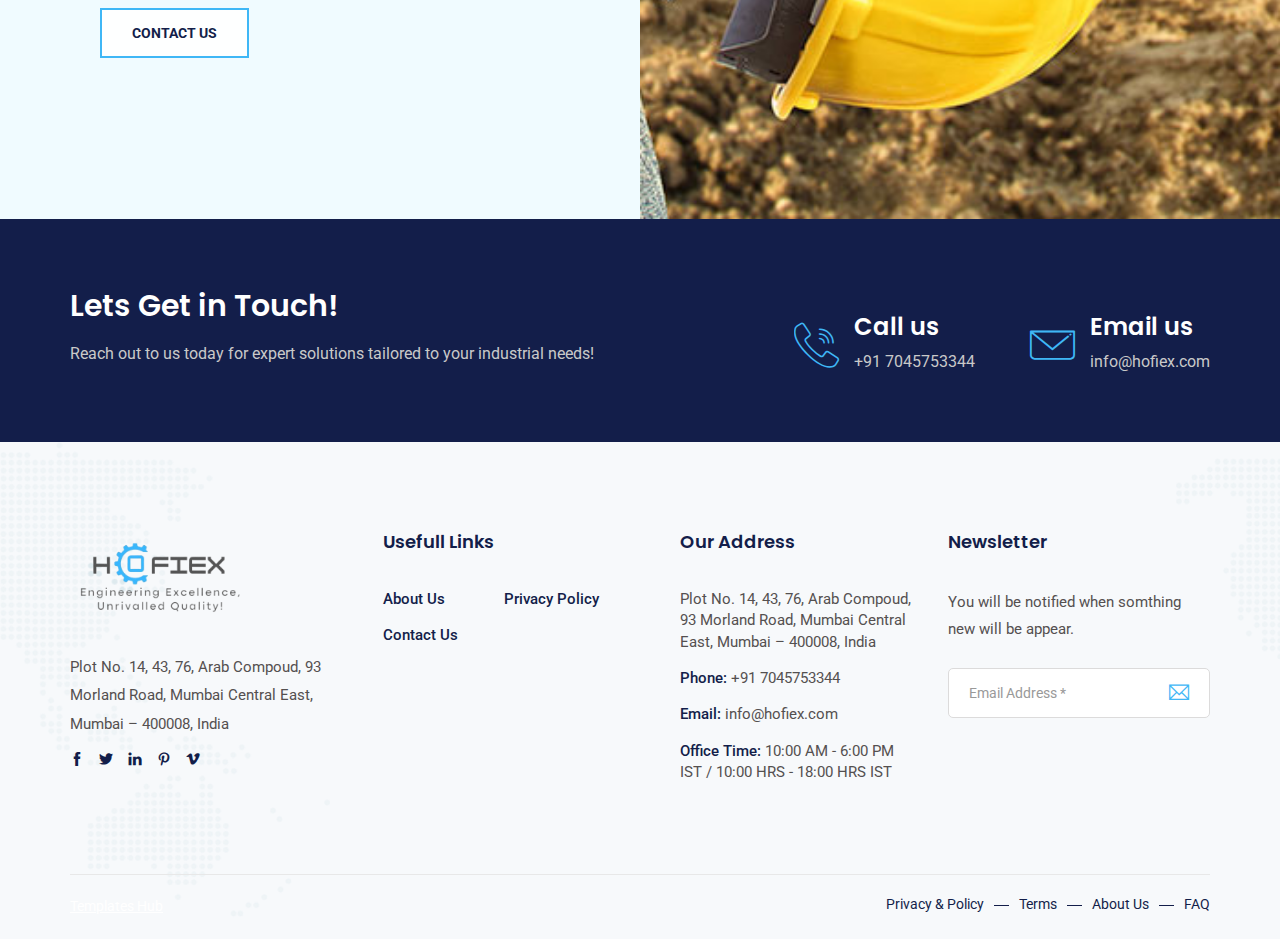
==== commit e377cc24: "location update and minor fixes" ====
--- a/index.html
+++ b/index.html
@@ -675,8 +675,8 @@
                             </div>
                             <div class="grid">
                                 <i class="fi flaticon-24-hours"></i>
-                                <h3>3rd Party Inspection Services Provided</h3>
-                                <p>We provide independent 3rd party inspection services to ensure quality and compliance with industry standards.</p>
+                                <h3>3rd Party Quality Inspection Available</h3>
+                                <p>We facilitate 3rd Party quality Inspections for our products upon client request, ensuring they meet the required standards and specifications.</p>
                             </div>
                         </div>
                     </div>
@@ -1178,7 +1178,7 @@
                                     <li>Plot No. 14, 43, 76, Arab Compoud, 93 Morland Road, Mumbai Central East, Mumbai – 400008, India</li>
                                     <li><span>Phone:</span> +91 7045753344</li>
                                     <li><span>Email:</span> info@hofiex.com</li>
-                                    <li><span>Office Time:</span> 10AM- 6PM</li>
+                                    <li><span>Office Time:</span> 10:00 AM - 6:00 PM IST / 10:00 HRS - 18:00 HRS IST</li>
                                 </ul>
                             </div>
                         </div>
@@ -1209,7 +1209,7 @@
                             <p class="copyright"><a href="templateshub.net">Templates Hub</a></p>
                             <div class="extra-link">
                                 <ul>
-                                    <li><a href="#">Privace & Policy</a></li>
+                                    <li><a href="#">Privacy & Policy</a></li>
                                     <li><a href="#">Terms</a></li>
                                     <li><a href="about.html">About Us</a></li>
 
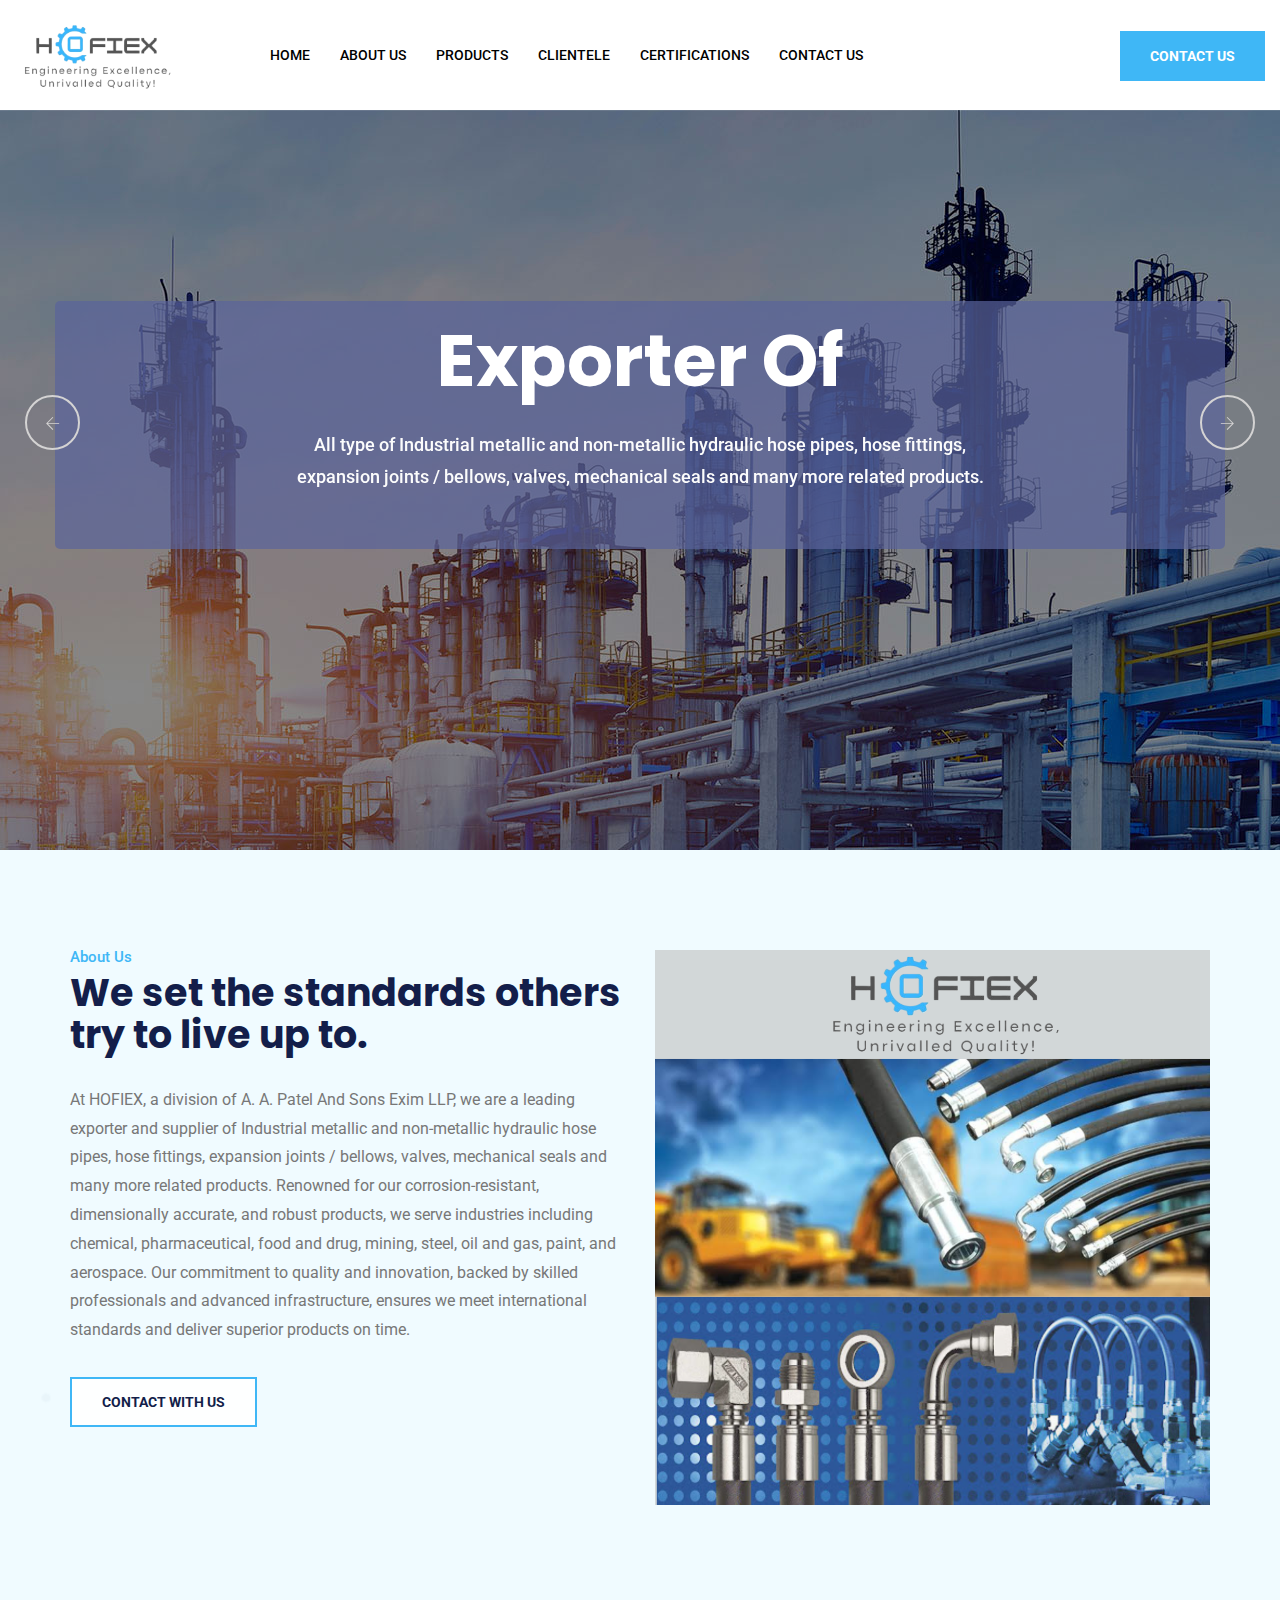
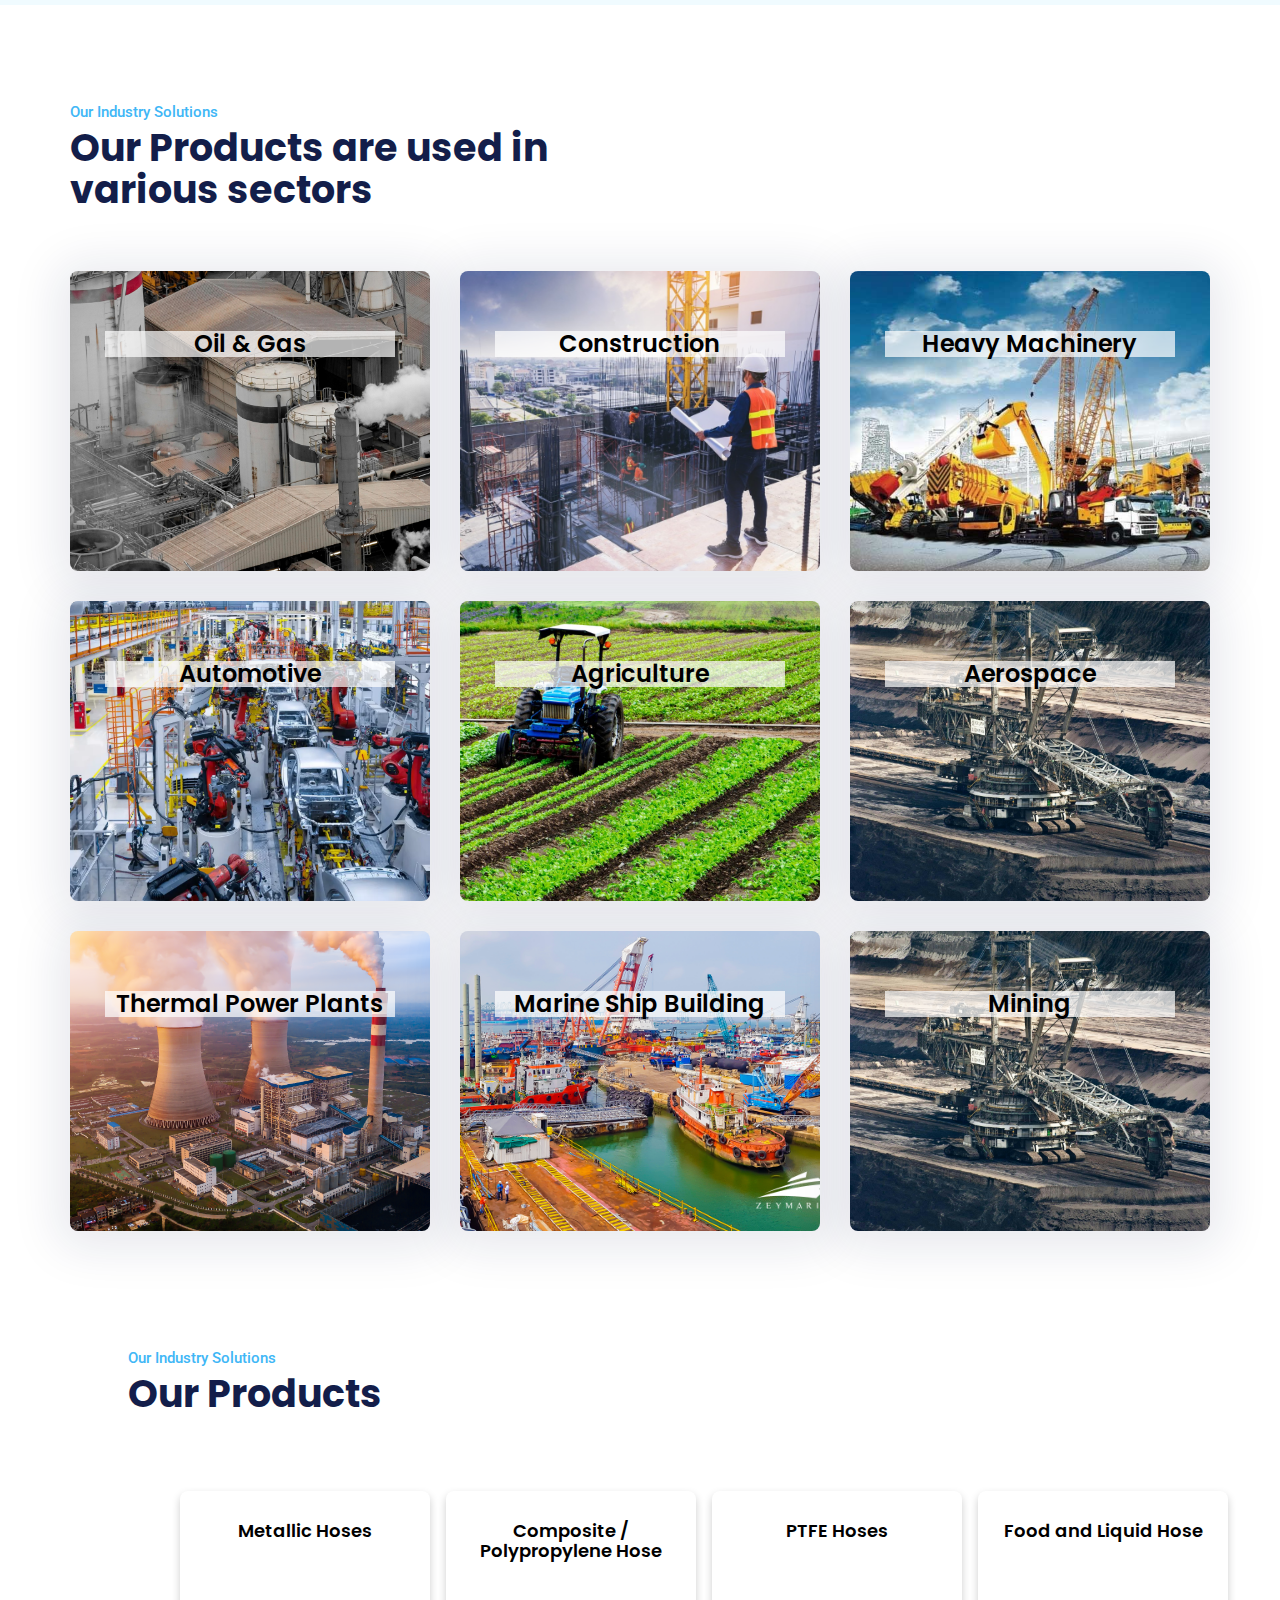
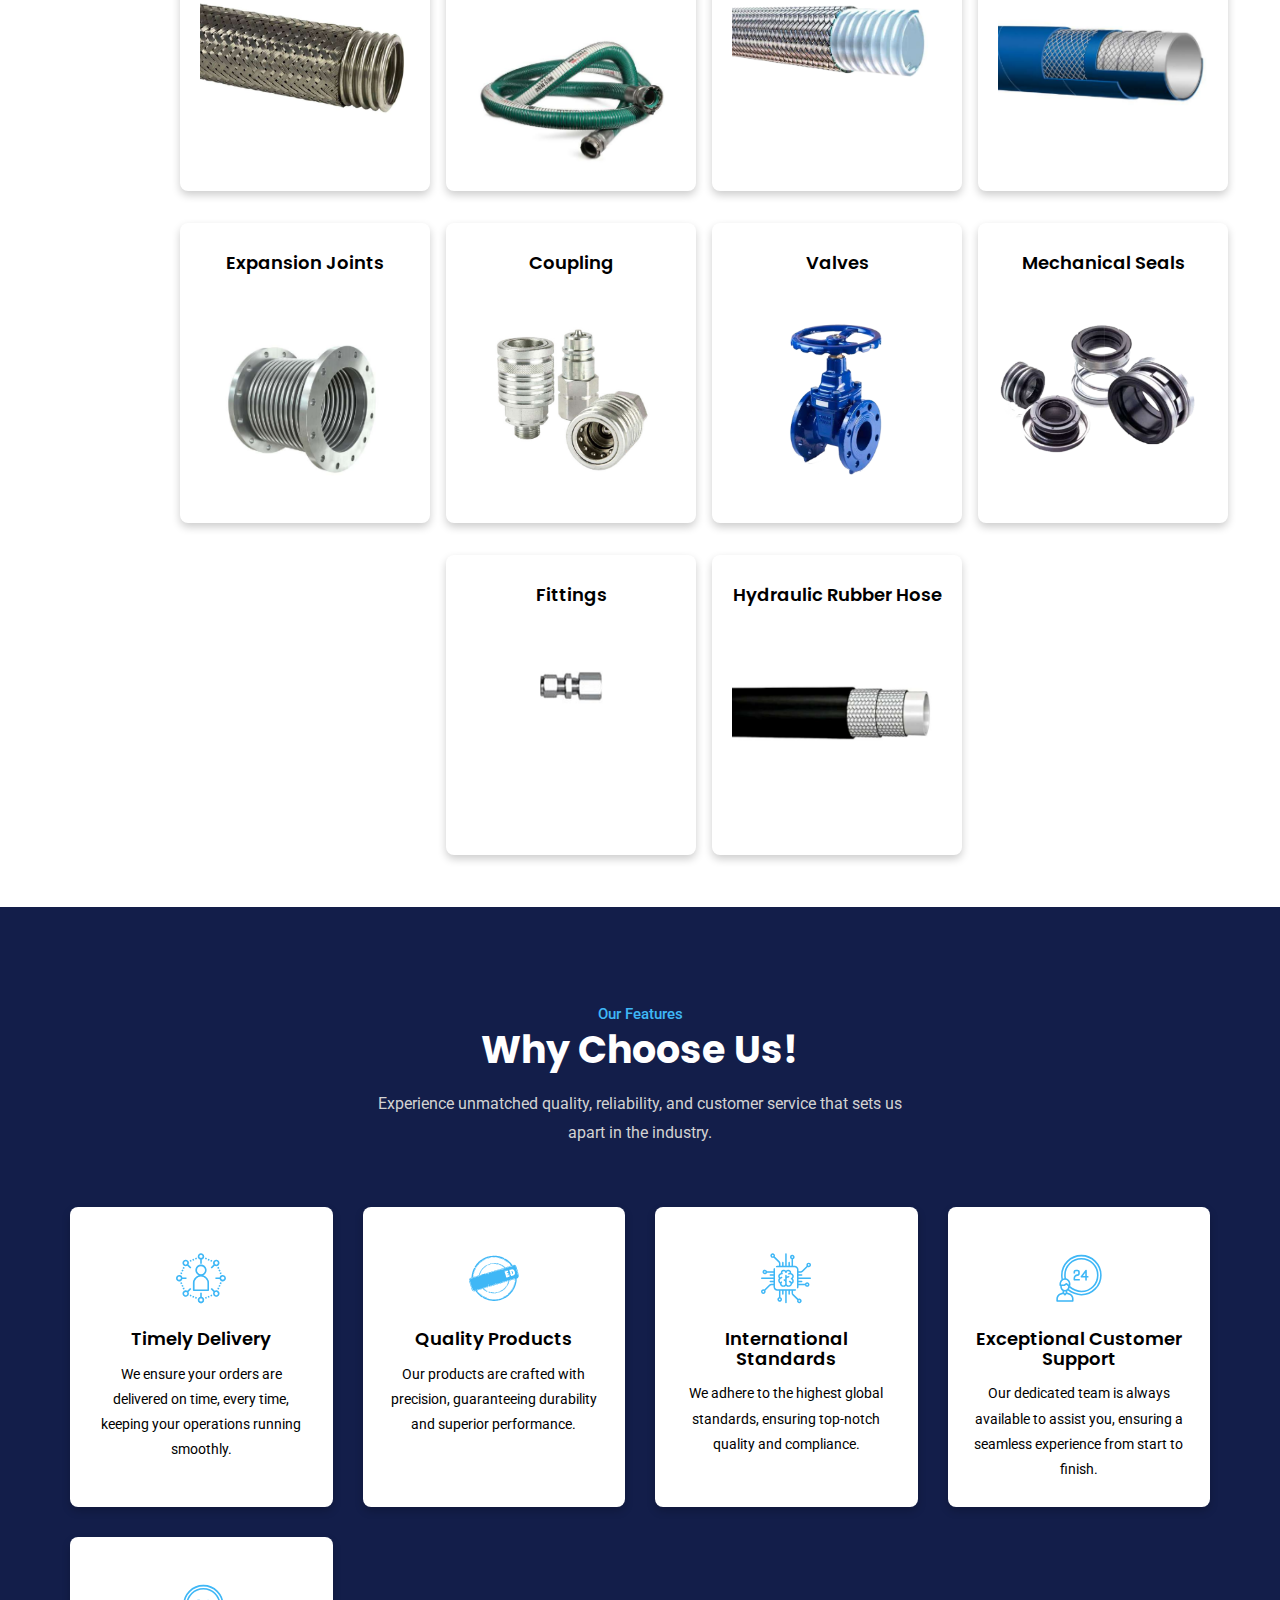
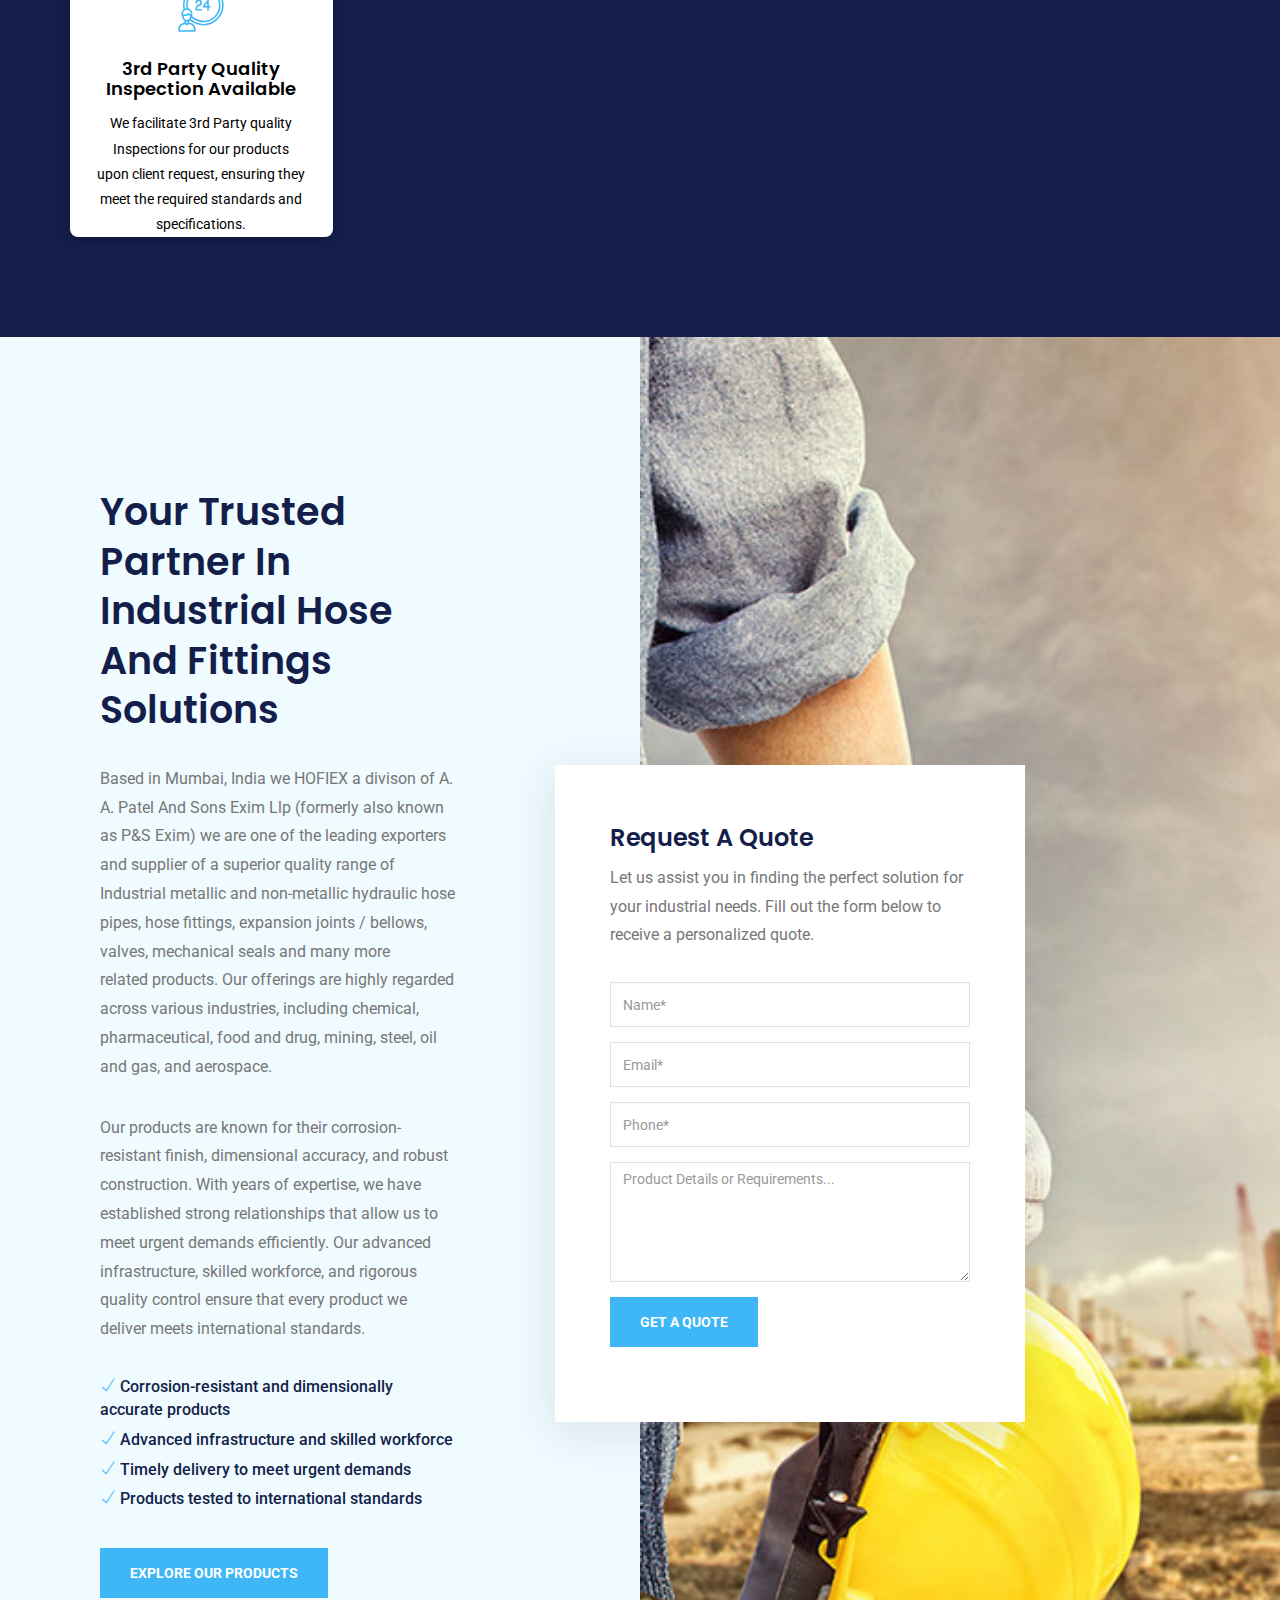
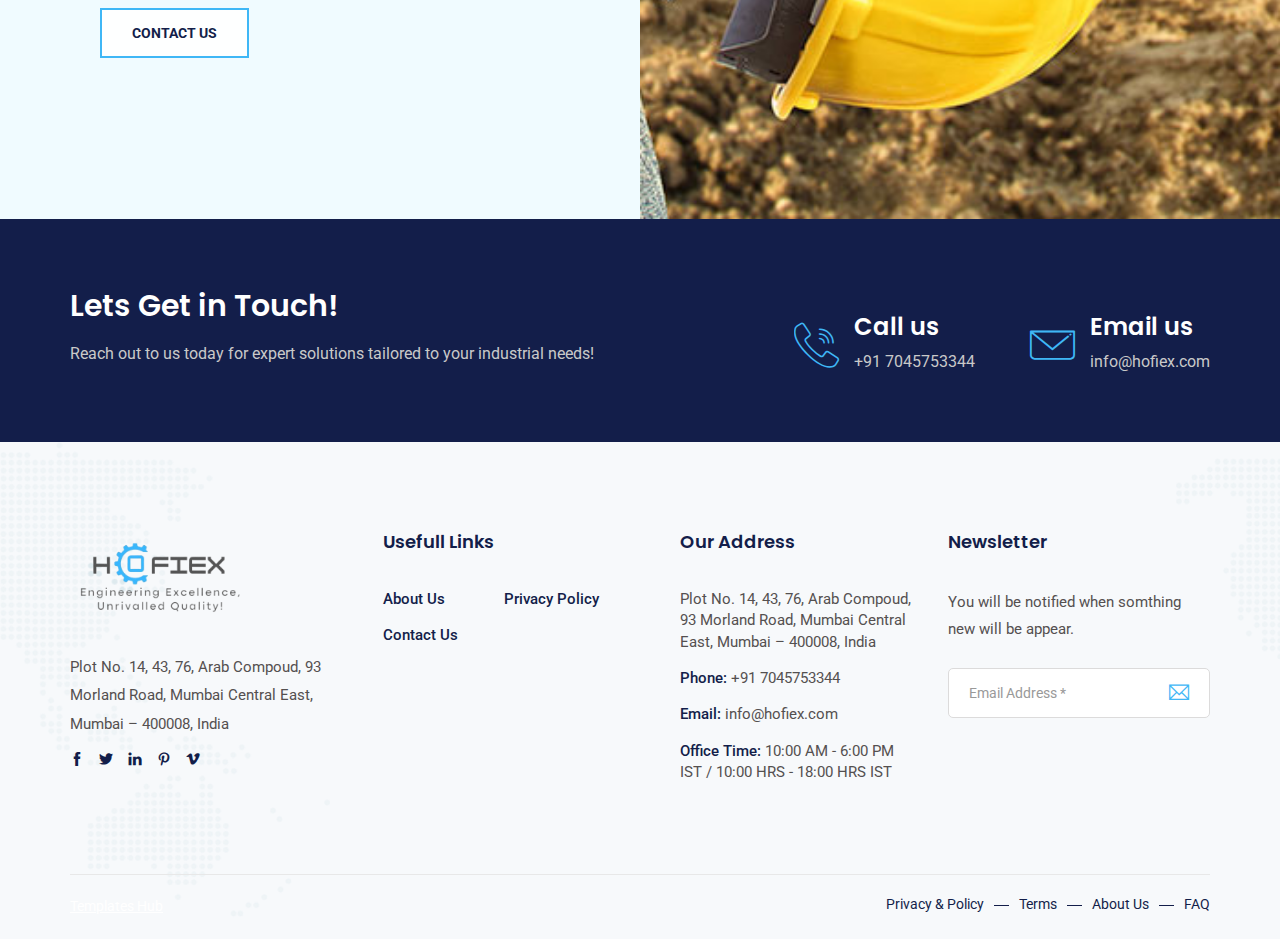
==== commit caaccbb3: "changed images of industry" ====
--- a/index.html
+++ b/index.html
@@ -412,7 +412,7 @@
                 <div class="row">
                     <div class="col col-xs-12">
                         <div class="service-grids clearfix">
-                            <div class="grid" style="background-image: url('assets/images/industry/oil.jpeg'); background-size: cover; background-position: center;">
+                            <div class="grid" style="background-image: url('assets/images/industry/oil.jpg'); background-size: cover; background-position: center;">
                                 <h3 class="industry-background"><a href="#">Oil & Gas</a></h3>
                                 <p style="visibility: hidden;">Placeholder text for spacing</p>
                             </div>
@@ -437,7 +437,7 @@
                                 <p style="visibility: hidden;">Placeholder text for spacing</p>
                             </div>
                             
-                            <div class="grid" style="background-image: url('assets/images/industry/aerospace.jpeg'); background-size: cover; background-position: center;">
+                            <div class="grid" style="background-image: url('assets/images/industry/aerospace.jpg'); background-size: cover; background-position: center;">
                                 <h3 class="industry-background"><a href="#">Aerospace</a></h3>
                                 <p style="visibility: hidden;">Placeholder text for spacing</p>
                             </div>
@@ -452,7 +452,7 @@
                                 <p style="visibility: hidden;">Placeholder text for spacing</p>
                             </div>
 
-                            <div class="grid" style="background-image: url('assets/images/industry/mining.jpeg'); background-size: cover; background-position: center;">
+                            <div class="grid" style="background-image: url('assets/images/industry/mining.jpg'); background-size: cover; background-position: center;">
                                 <h3 class="industry-background"><a href="#">Mining</a></h3>
                                 <p style="visibility: hidden;">Placeholder text for spacing</p>
                             </div>
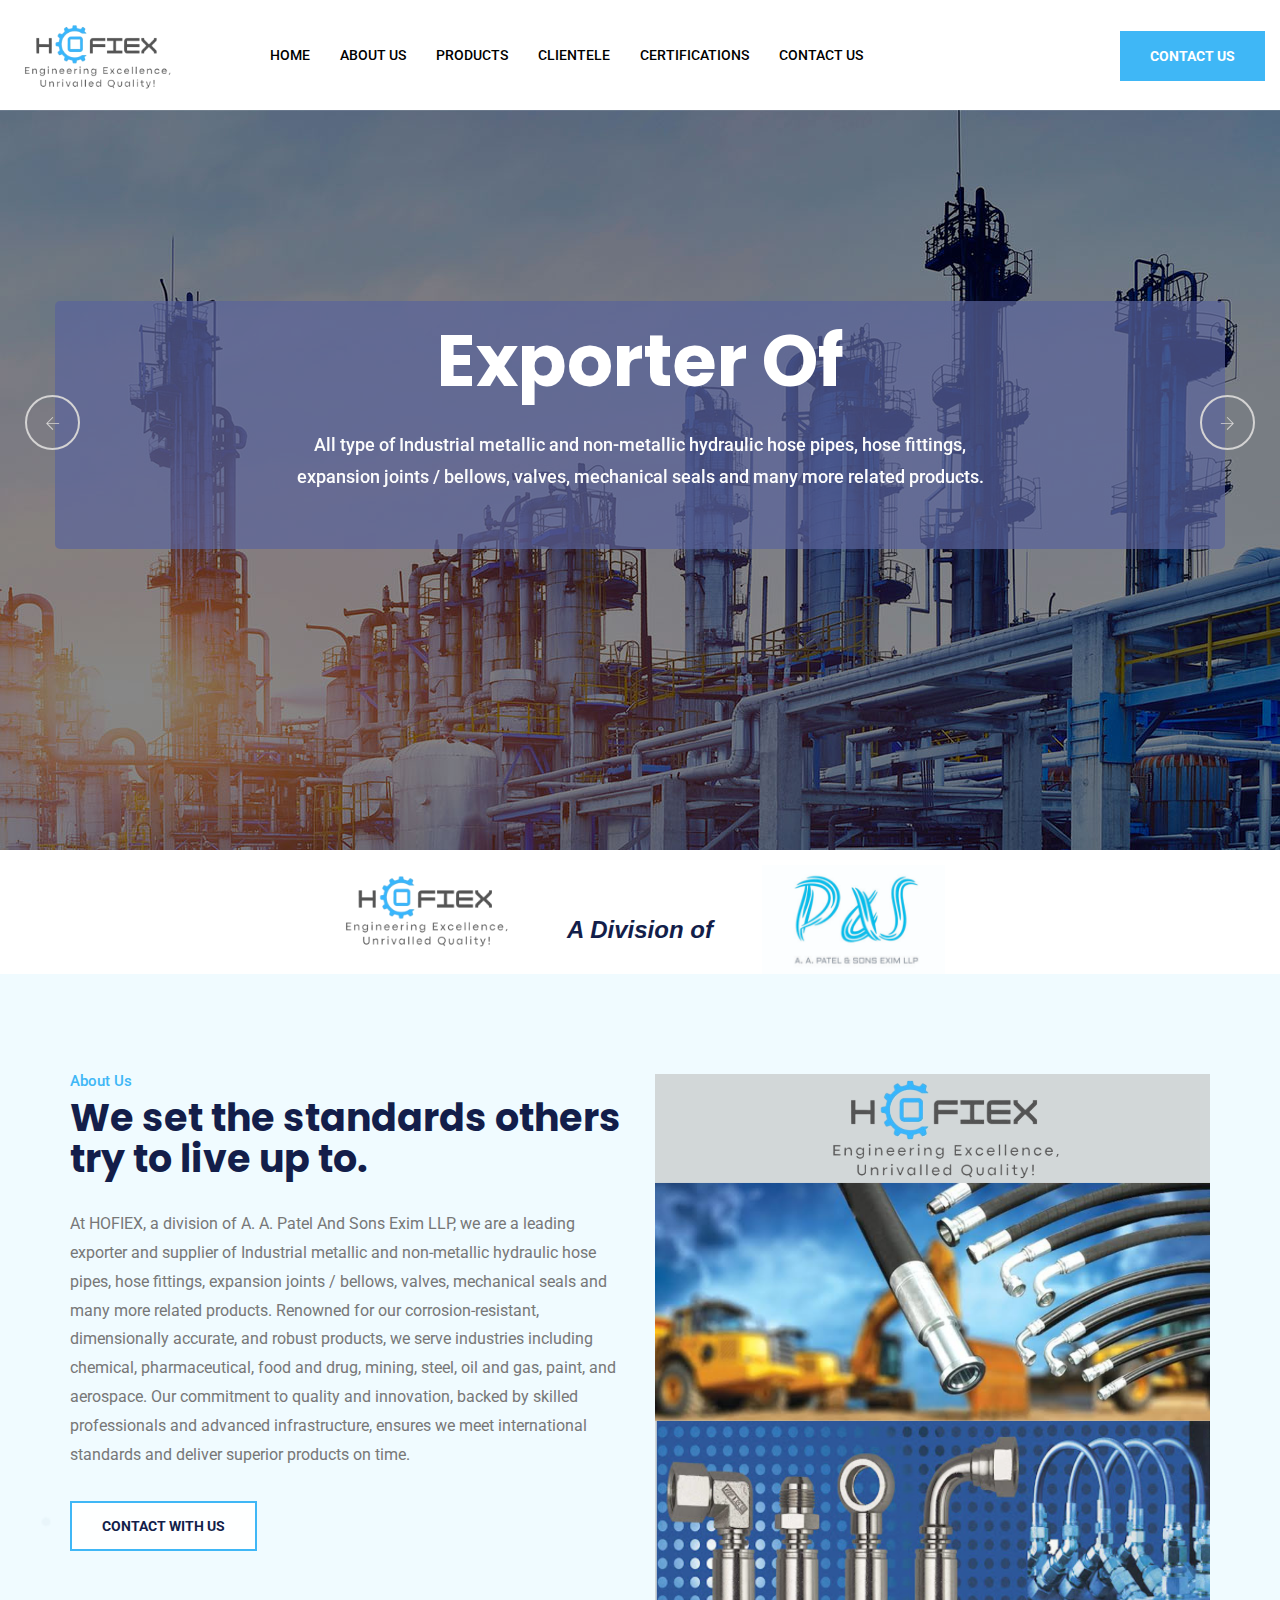
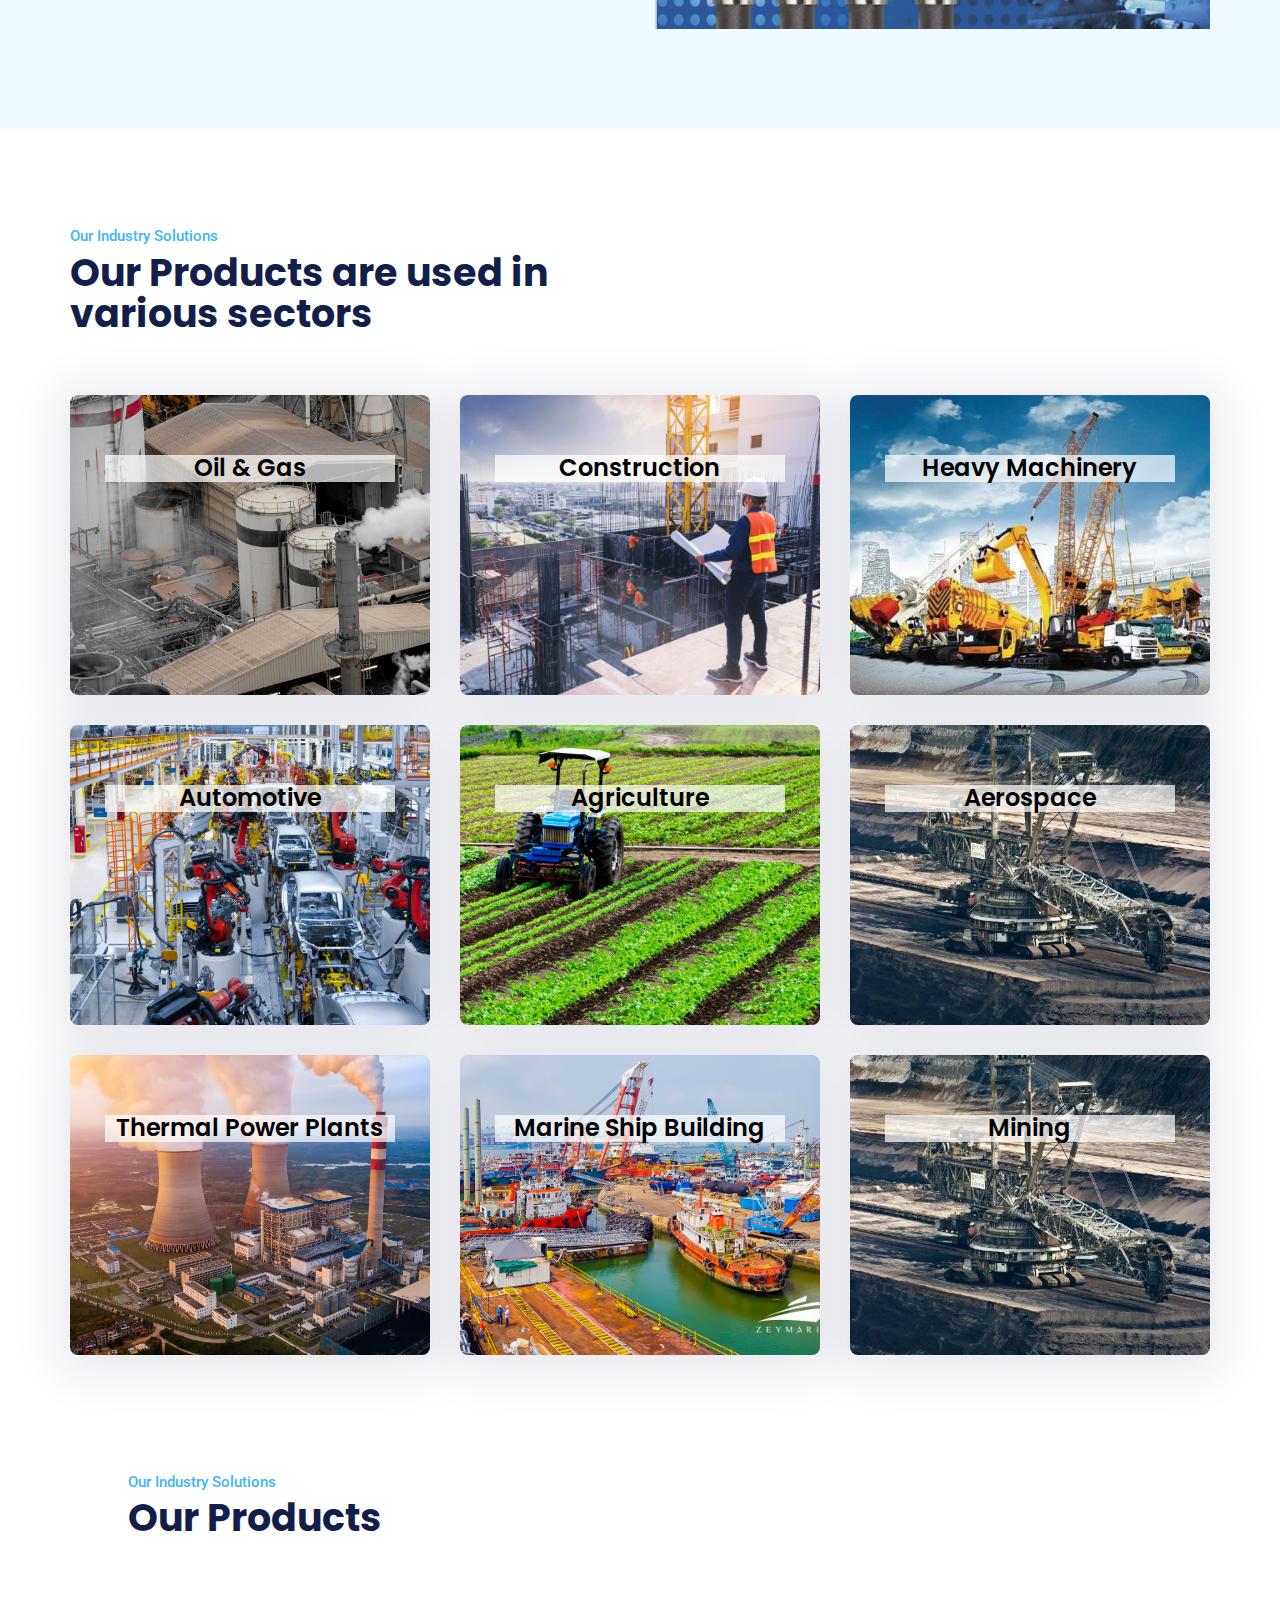
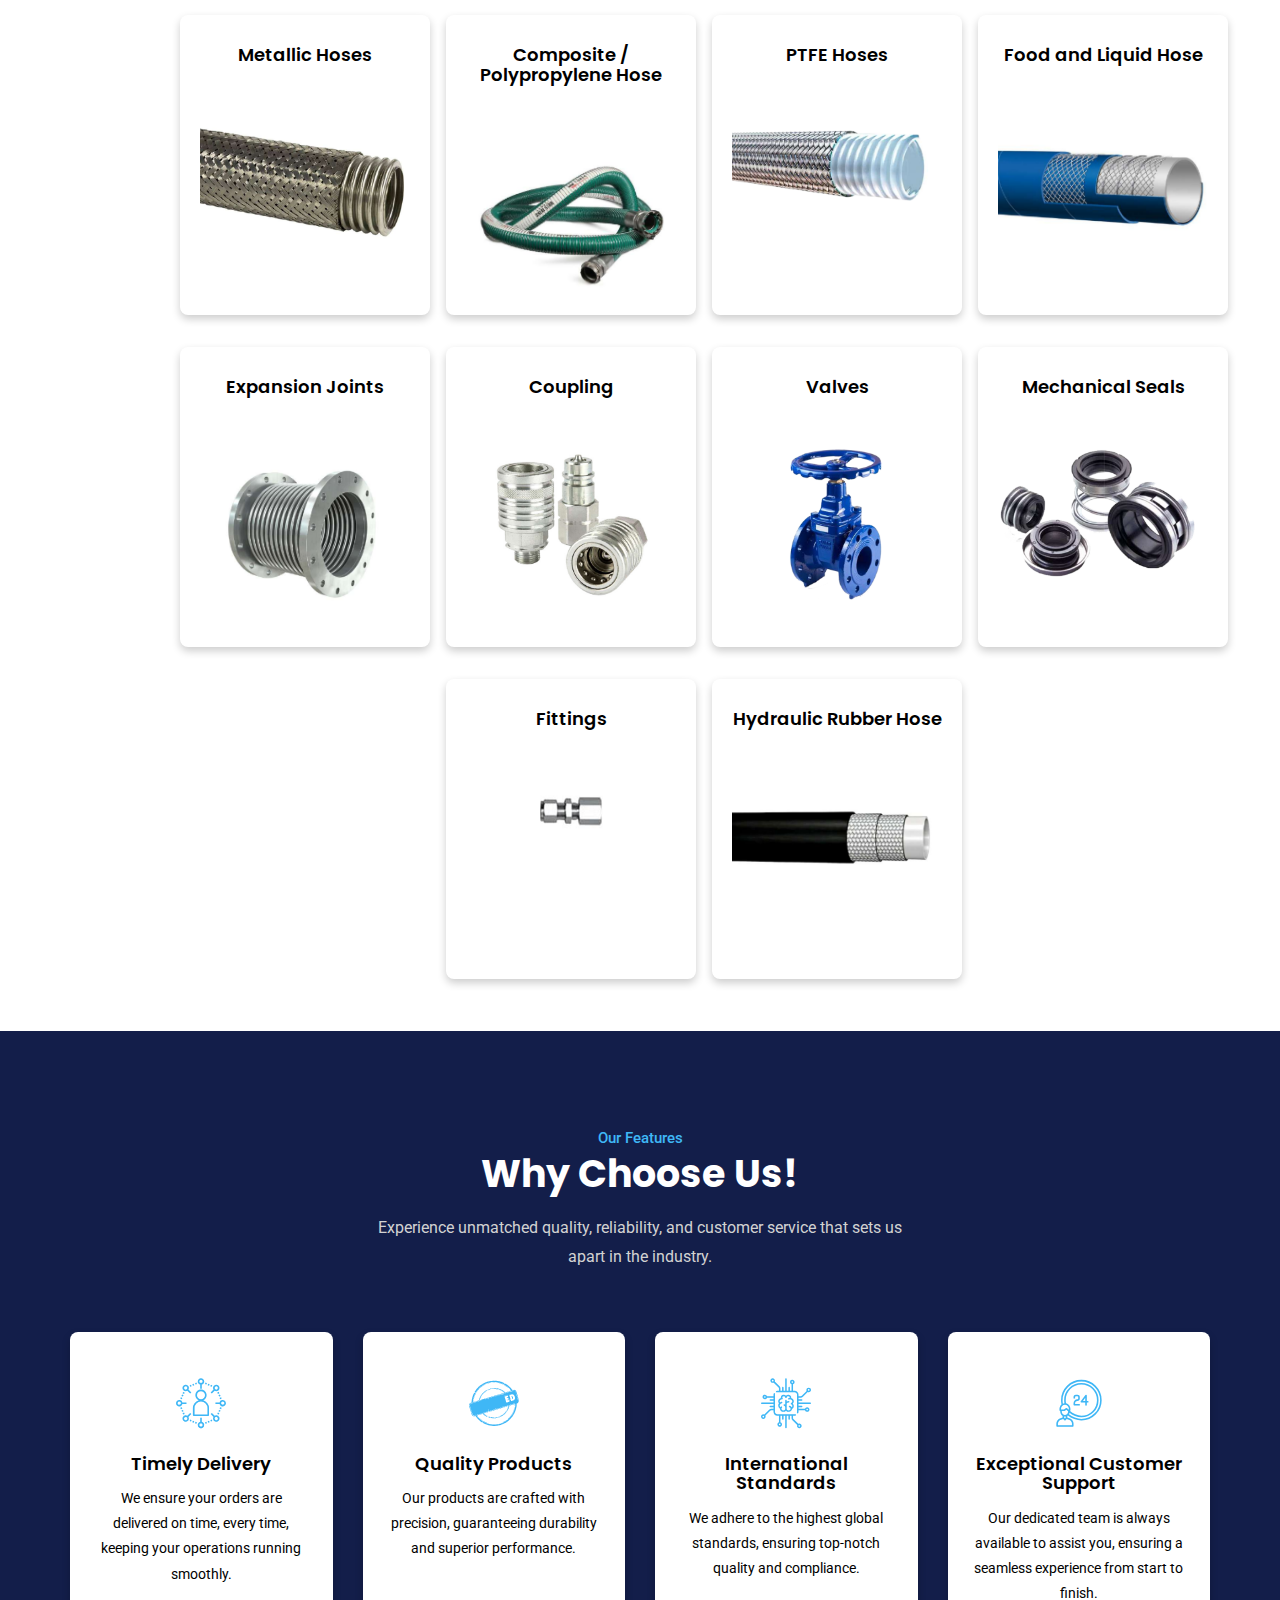
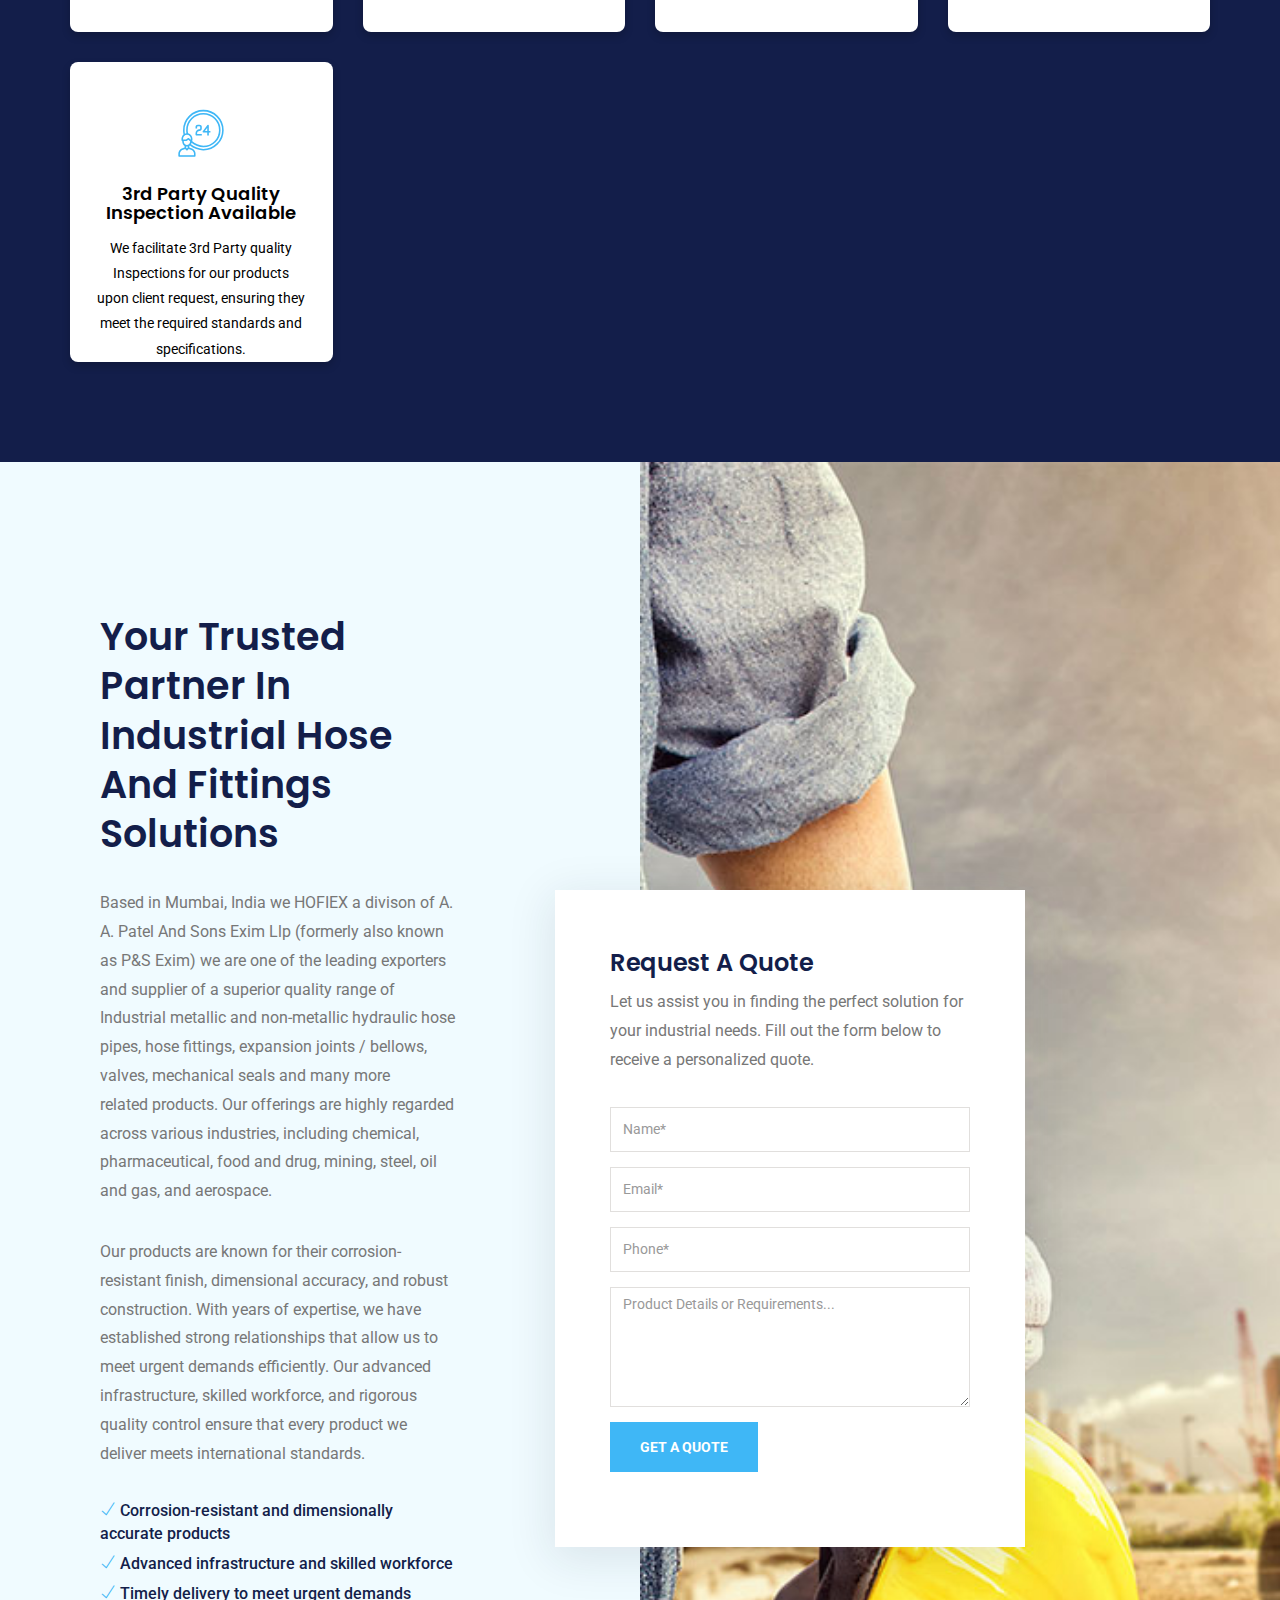
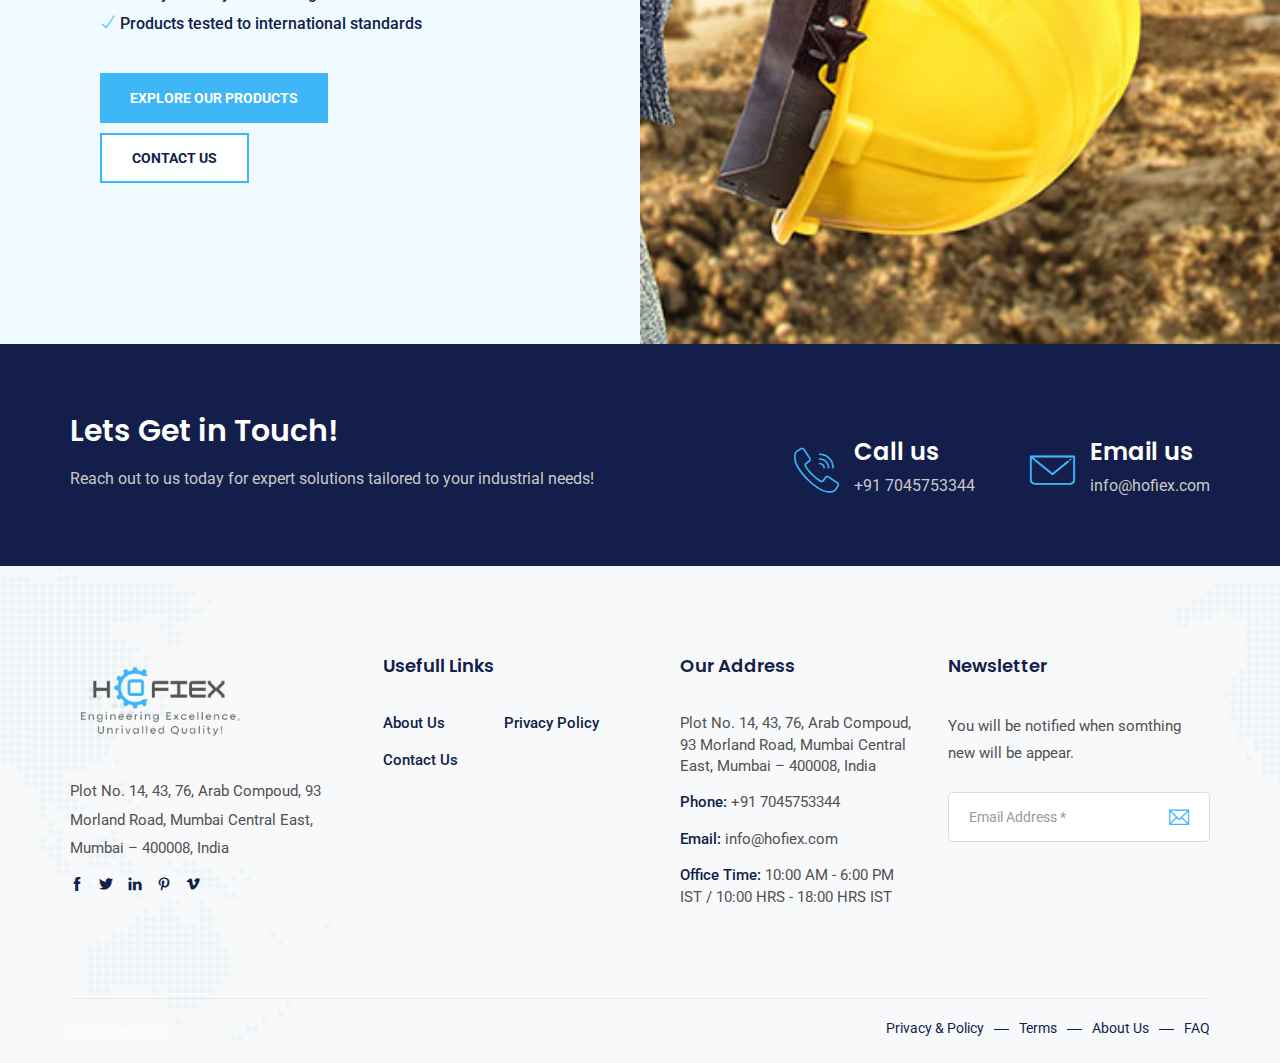
==== commit 079cf3b7: "mentioning of parent company logo" ====
--- a/index.html
+++ b/index.html
@@ -347,7 +347,19 @@
             </div>
         </section>
         <!-- end of hero slider -->
-
+        <div class="container" style="max-width: 50%; height: 50%; margin-top: 15px;">
+            <div class="row justify-content-center align-items-center text-center">
+              <div class="col-12 col-md-4">
+                <img src="assets/images/hofiexlogo.png" alt="hofiex" class="img-fluid">
+              </div>
+              <div class="col-12 col-md-4" style="margin-top: 5%">
+                <h3 style="font-style: italic; font-family: 'Arial', sans-serif;">A Division of</h3>
+              </div>
+              <div class="col-12 col-md-4">
+                <img src="assets/images/logopands.png" alt="hofiex" class="img-fluid">
+              </div>
+            </div>
+          </div>
 
         <!-- start about-us-section -->
         <section class="about-us-section section-padding">
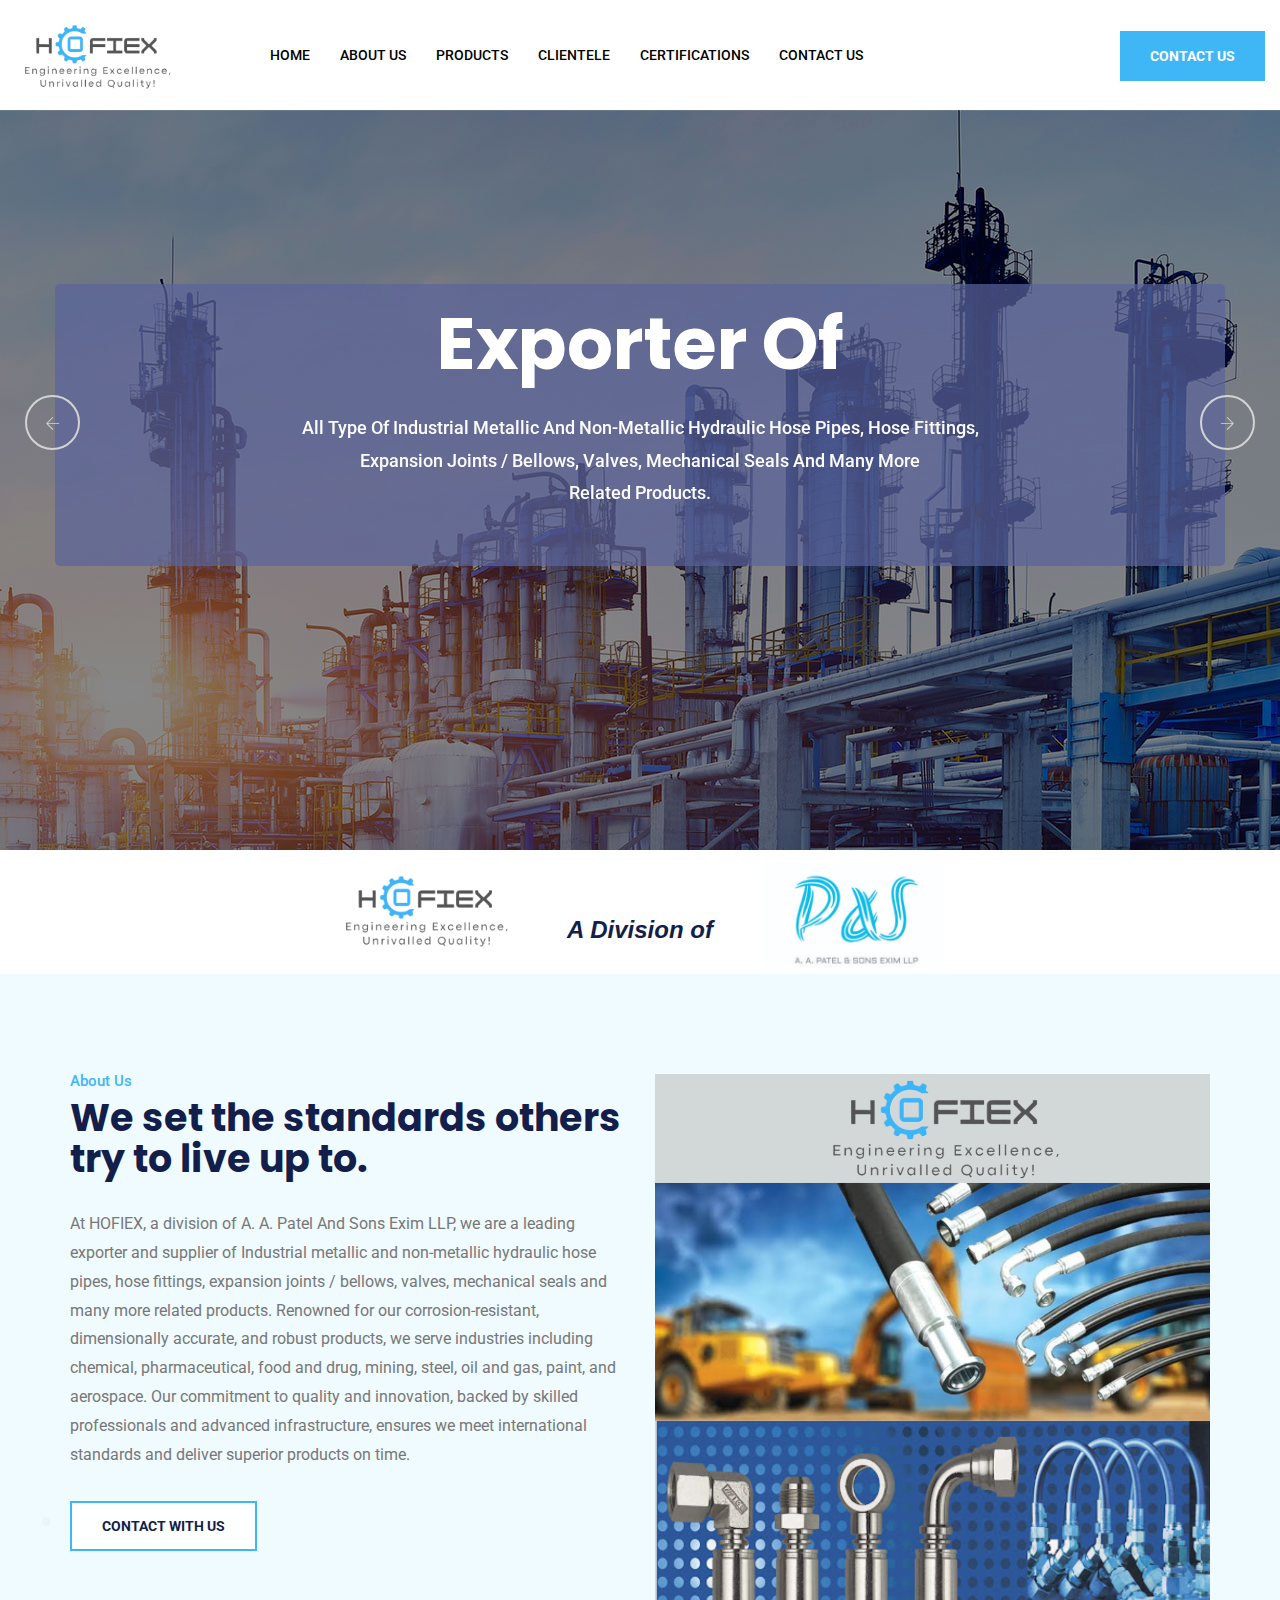
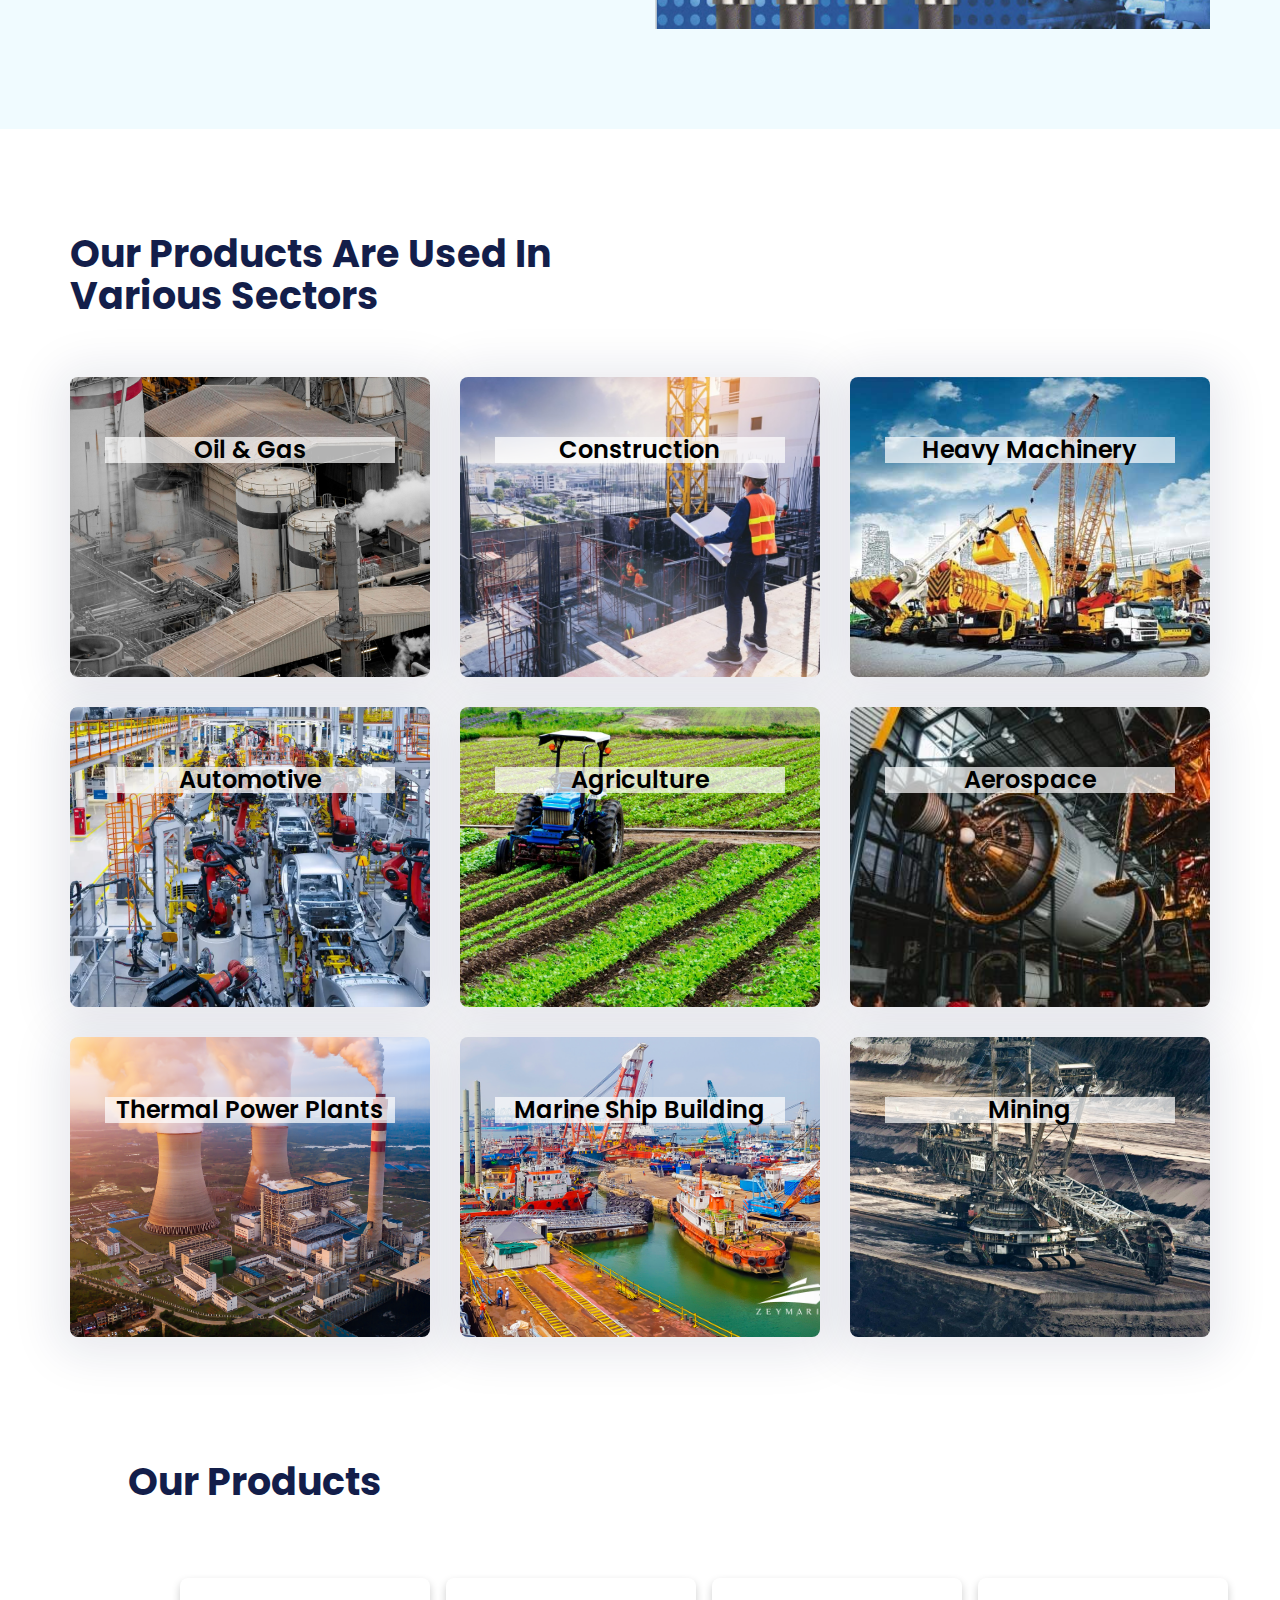
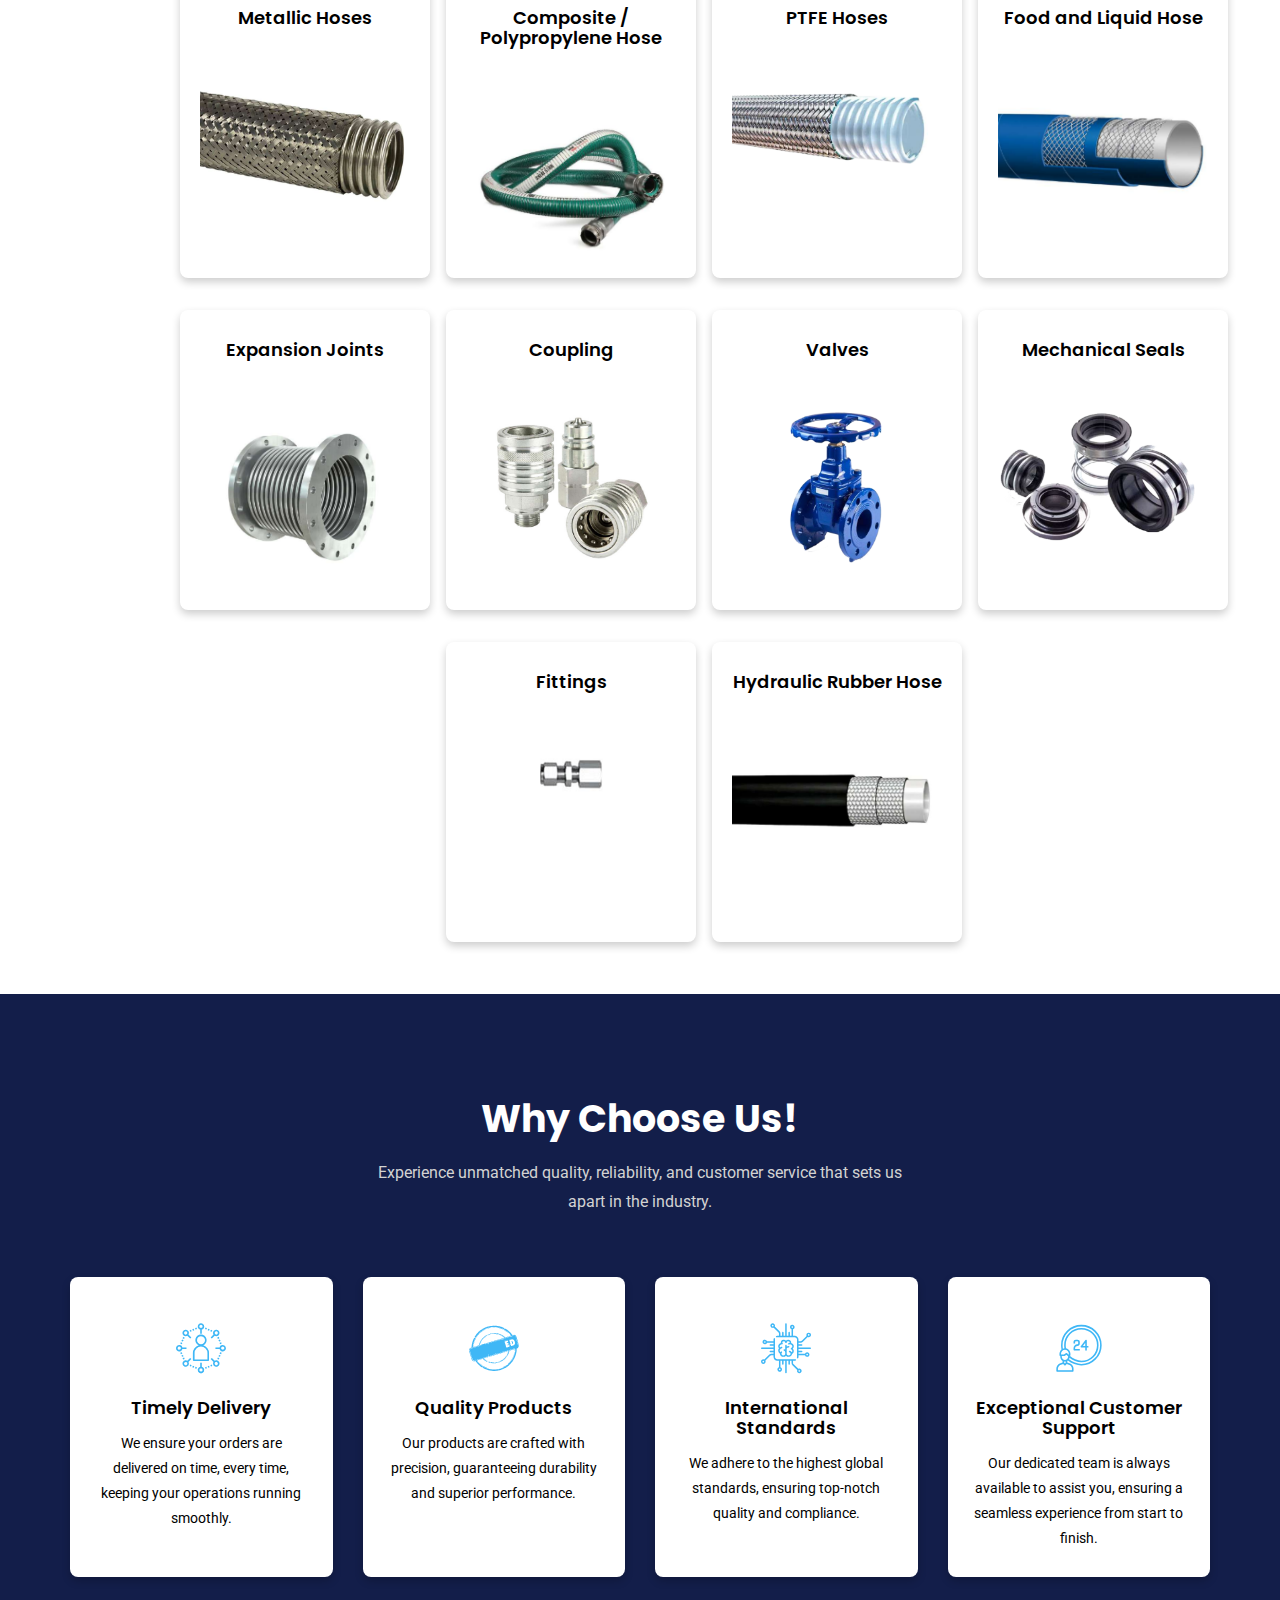
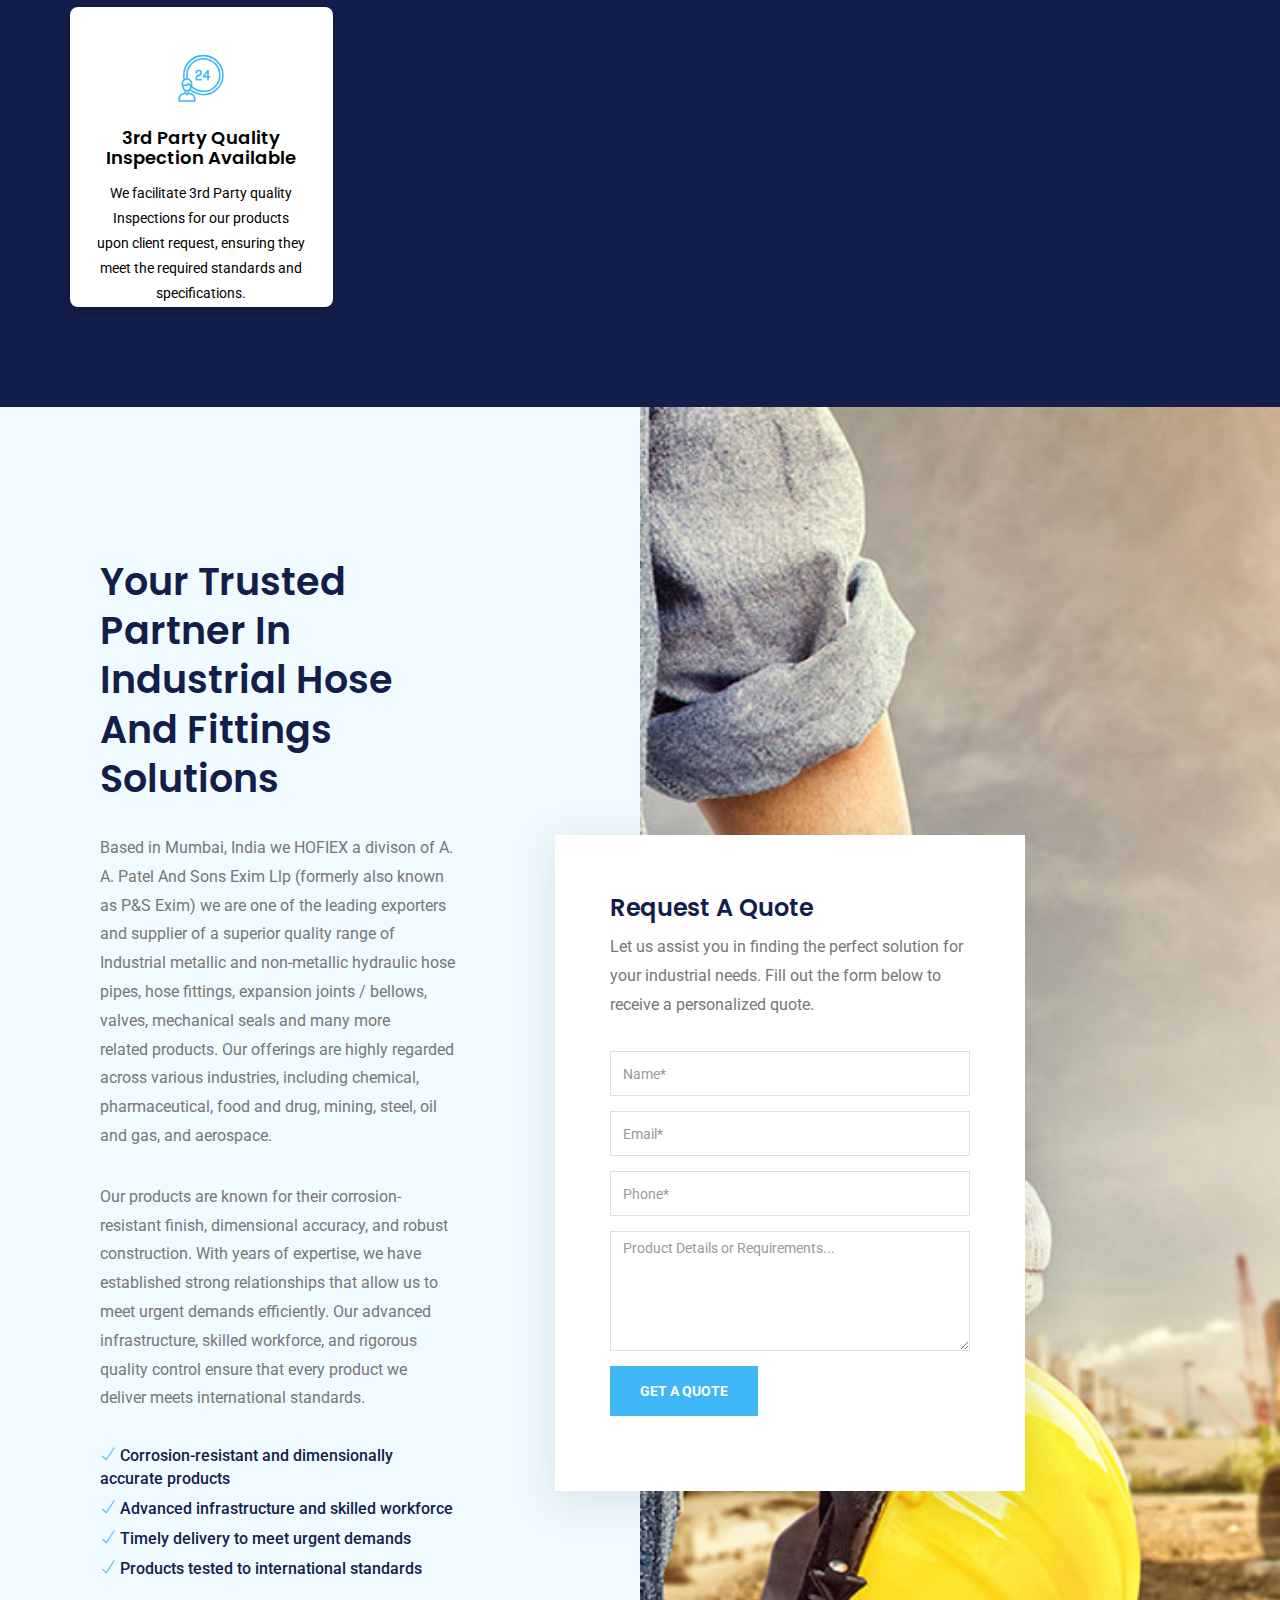
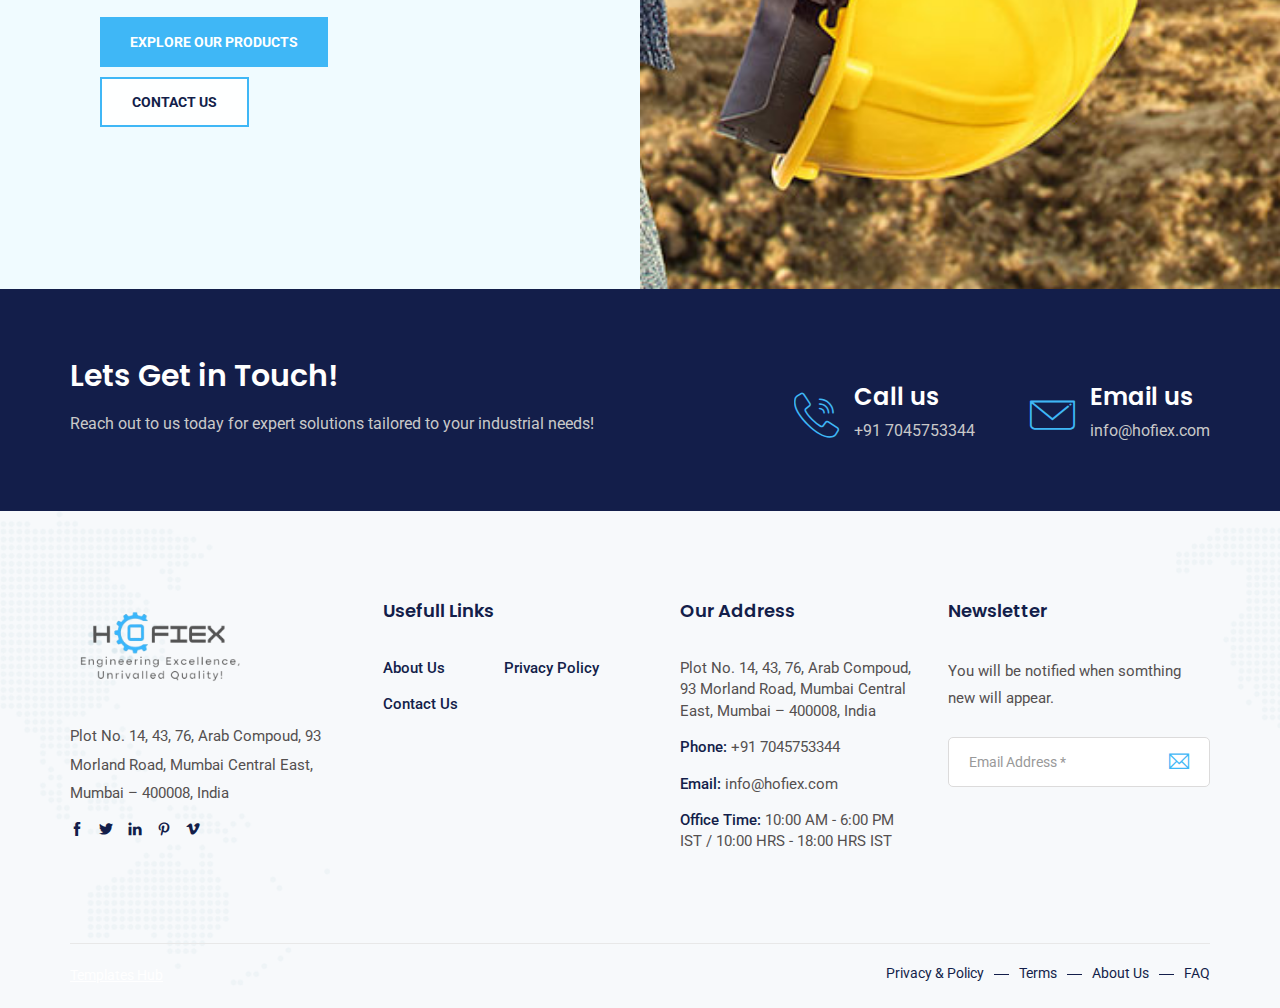
==== commit 8643c2a1: "fixes" ====
--- a/index.html
+++ b/index.html
@@ -280,8 +280,8 @@
                         <div class="contact">
                             <div class="call">
                                 <i class="fi flaticon-call"></i>
-                                <p style="visibility: hidden;">Call us anytime</p>
-                                <h5 style="visibility: hidden;">+91 7045753344</h5>
+                                <p style="color: black;">Call us anytime</p>
+                                <h5 style="color: black">+91 7045753344</h5>
                             </div>
                             <a href="contact.html" class="theme-btn">Contact Us</a>
 
@@ -308,7 +308,7 @@
                                     <h2>Exporter of</h2>
                                 </div>
                                 <div data-swiper-parallax="400" class="slide-text">
-                                    <p>All type of Industrial metallic and non-metallic hydraulic hose pipes, hose fittings, expansion joints / bellows, valves, mechanical seals and many more related products.</div>
+                                    <p style="text-transform: capitalize;">All type of Industrial metallic and non-metallic hydraulic hose pipes, hose fittings, expansion joints / bellows, valves, mechanical seals and many more related products.</div>
                                 <div class="clearfix"></div>
                                 <!-- <div data-swiper-parallax="500" class="slide-btns">
                                     <a href="#" class="theme-btn">Our services</a> 
@@ -328,7 +328,7 @@
                                     <h2>Exporter of</h2>
                                 </div>
                                 <div data-swiper-parallax="400" class="slide-text">
-                                    <p>All type of Industrial metallic and non-metallic hydraulic hose pipes, hose fittings, expansion joints / bellows, valves, mechanical seals and many more related products.</div>
+                                    <p style="text-transform: capitalize;">All type of Industrial metallic and non-metallic hydraulic hose pipes, hose fittings, expansion joints / bellows, valves, mechanical seals and many more related products.</div>
                                 <div class="clearfix"></div>
                                 <!-- <div data-swiper-parallax="500" class="slide-btns">
                                     <a href="#" class="theme-btn">Our services</a> 
@@ -411,8 +411,8 @@
                 <div class="row">
                     <div class="col col-md-6">
                         <div class="section-title-s2">
-                            <span>Our Industry Solutions</span>
-                            <h2>Our Products are used in various sectors</h2>
+            
+                            <h2 style="text-transform: capitalize;">Our Products are used in various sectors</h2>
                         </div>
                     </div>
                     <!-- <div class="col col-md-6">
@@ -449,7 +449,7 @@
                                 <p style="visibility: hidden;">Placeholder text for spacing</p>
                             </div>
                             
-                            <div class="grid" style="background-image: url('assets/images/industry/aerospace.jpg'); background-size: cover; background-position: center;">
+                            <div class="grid" style="background-image: url('assets/images/industry/aerospace.jpeg'); background-size: cover; background-position: center;">
                                 <h3 class="industry-background"><a href="#">Aerospace</a></h3>
                                 <p style="visibility: hidden;">Placeholder text for spacing</p>
                             </div>
@@ -480,7 +480,6 @@
 
         <section style="margin-left: 10%;">
         <div class="section-title-s2">
-            <span>Our Industry Solutions</span>
             <h2>Our Products </h2>
         </div>
         <!-- end service-section -->
@@ -656,14 +655,13 @@
                 <div class="row">
                     <div class="col col-lg-6 col-lg-offset-3 col-md-8 col-md-offset-2">
                         <div class="section-title-s3">
-                            <span>Our Features</span>
                             <h2>Why Choose Us!</h2>
                             <p>Experience unmatched quality, reliability, and customer service that sets us apart in the industry.</p>
                         </div>
                     </div>
                 </div>
-                <div class="row">
-                    <div class="col col-xs-12">
+                <div class="row" style="display: flex;flex-wrap:wrap; justify-content: center; align-items: center;">
+                    <div class="col col-xs-12 ">
                         <div class="why-choose-grids clearfix">
                             <div class="grid">
                                 <i class="fi flaticon-network-1"></i>
@@ -1199,7 +1197,7 @@
                                 <div class="widget-title">
                                     <h3>Newsletter</h3>
                                 </div>
-                                <p>You will be notified when somthing new will be appear.</p>
+                                <p>You will be notified when somthing new will appear.</p>
                                 <form>
                                     <div class="input-1">
                                         <input type="email" class="form-control" placeholder="Email Address *" required>
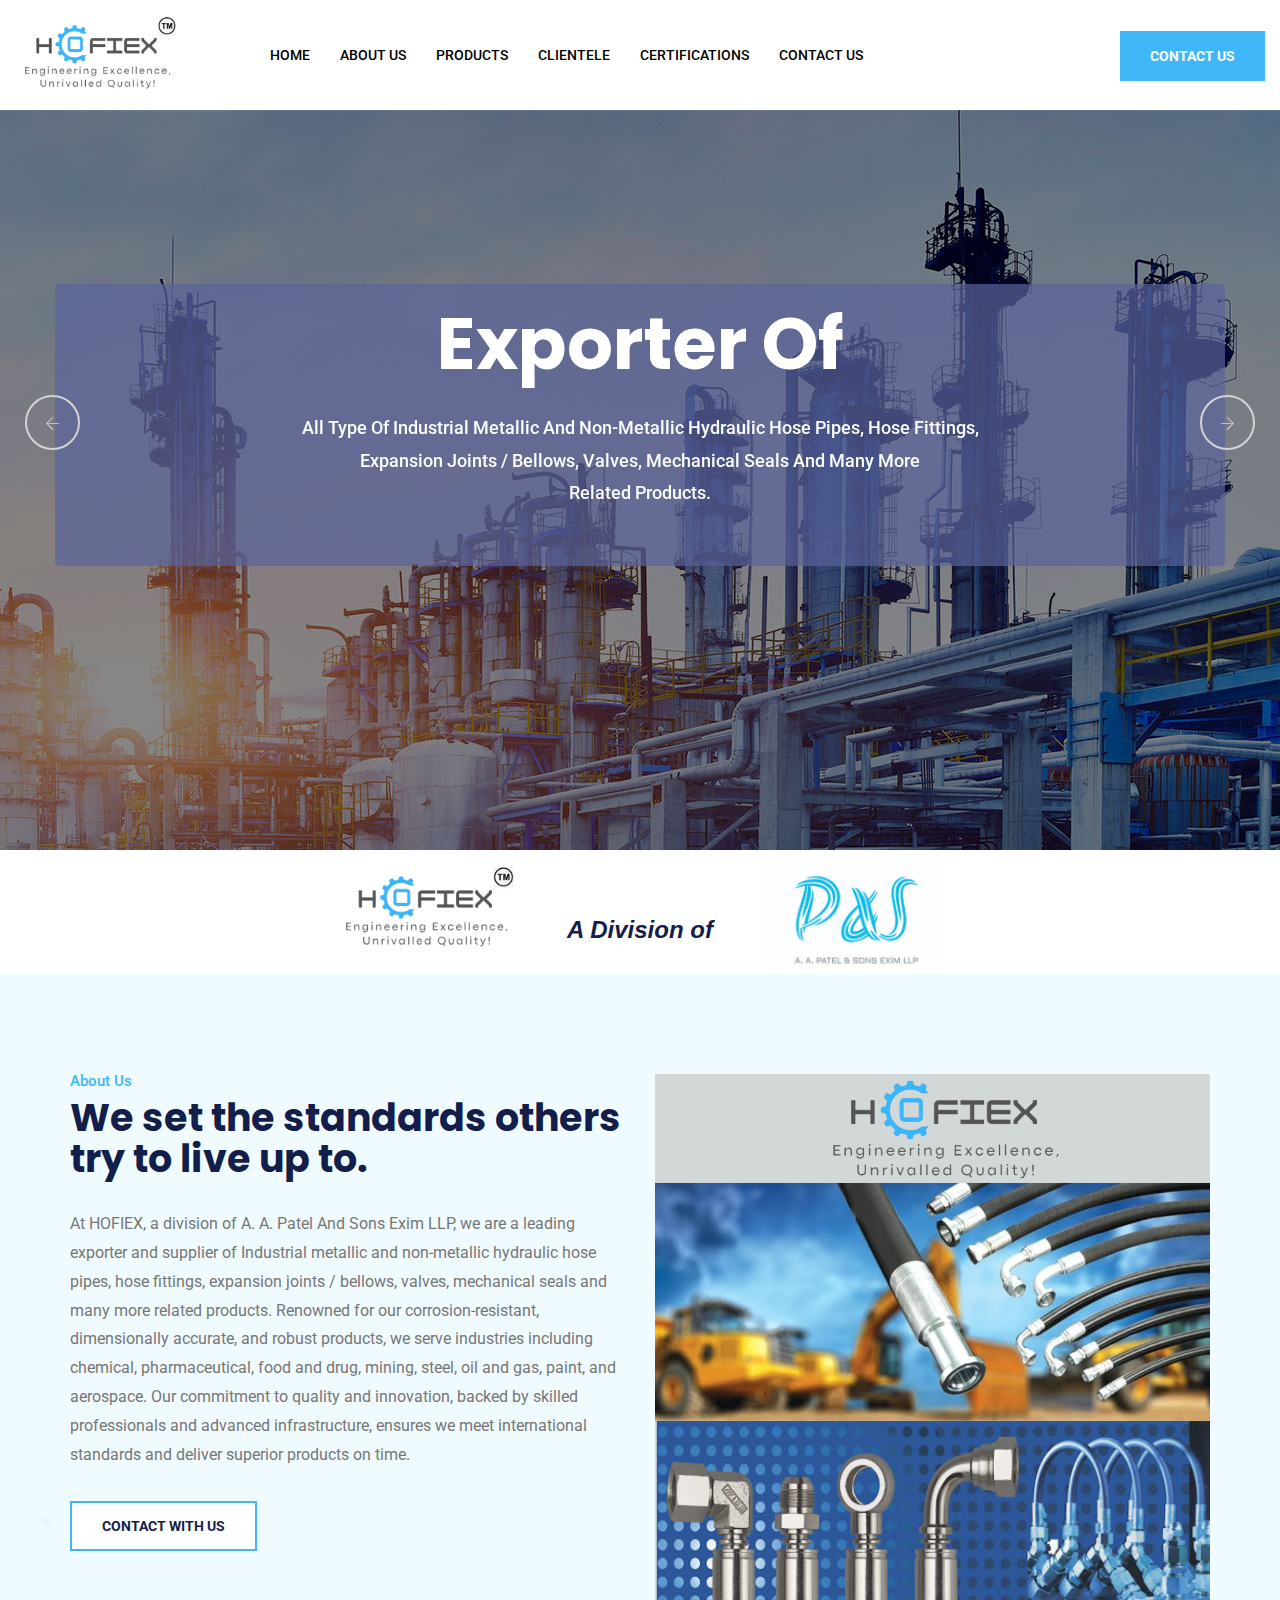
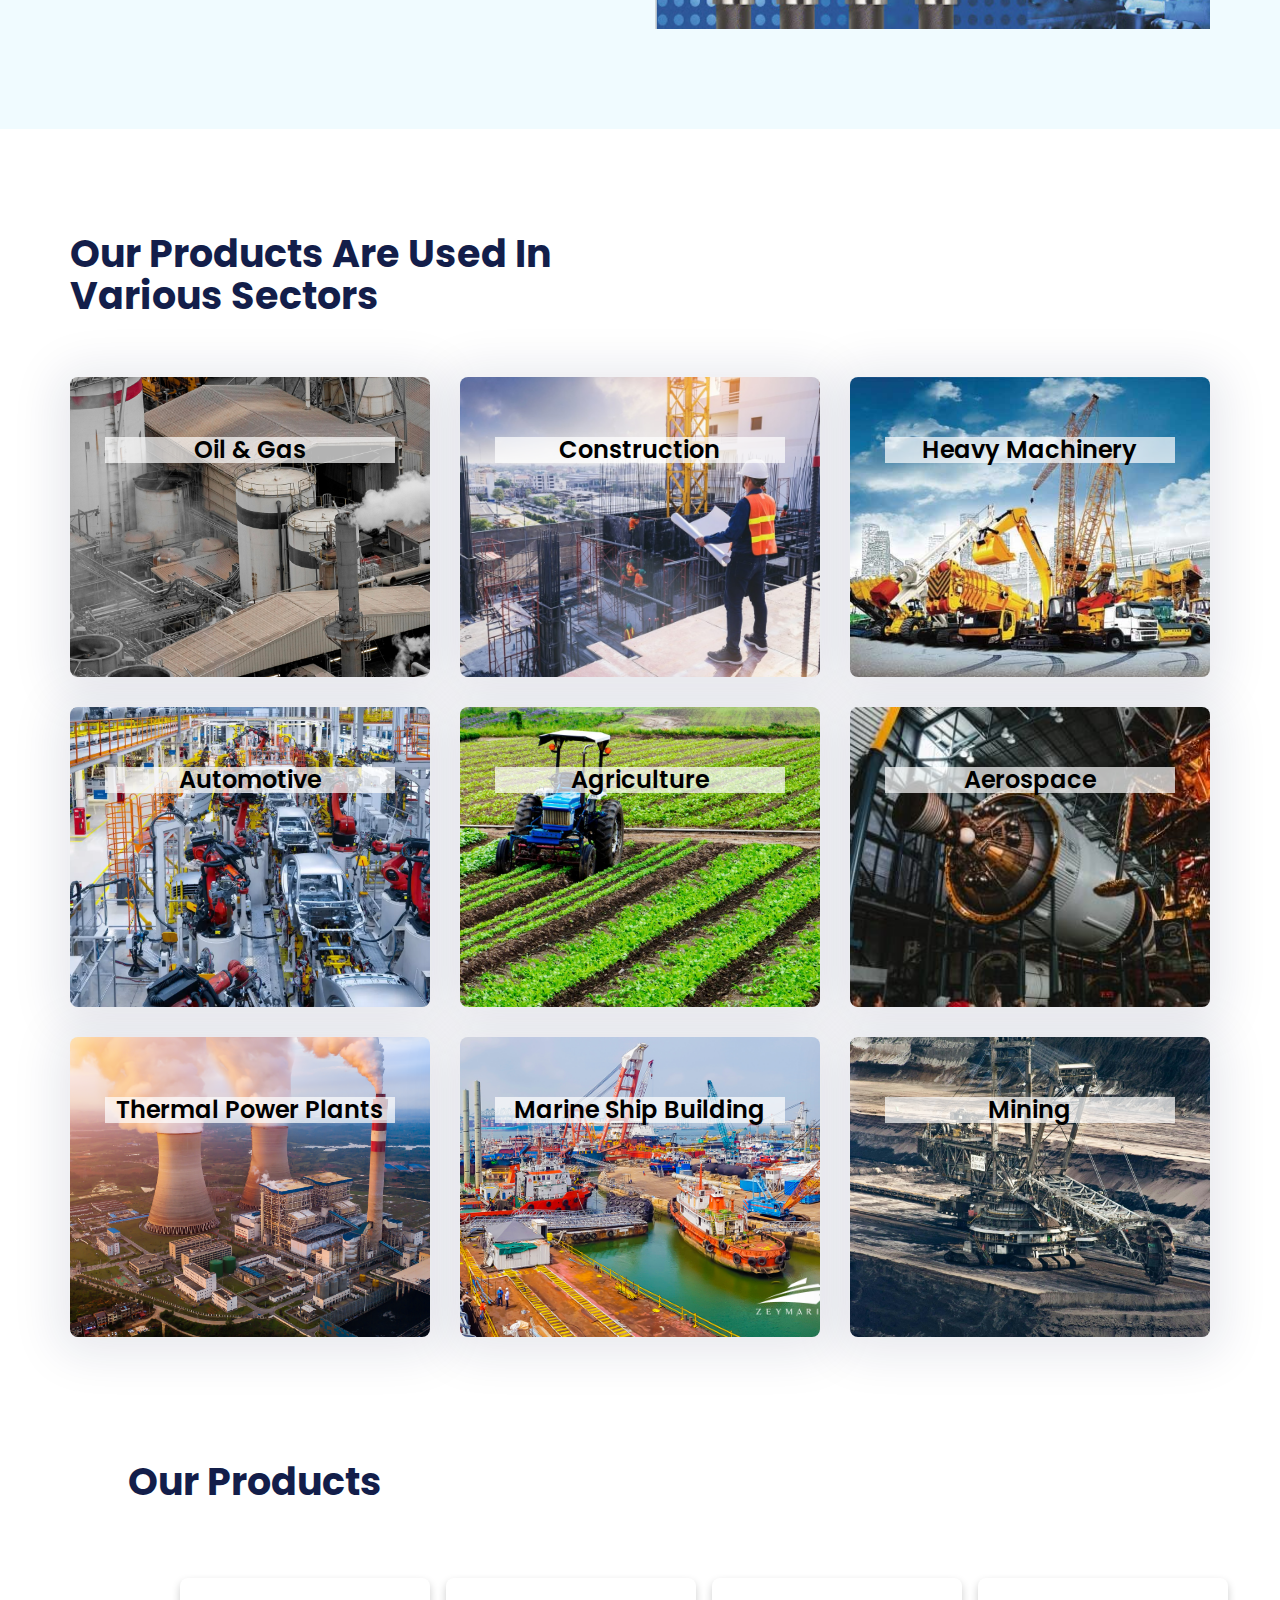
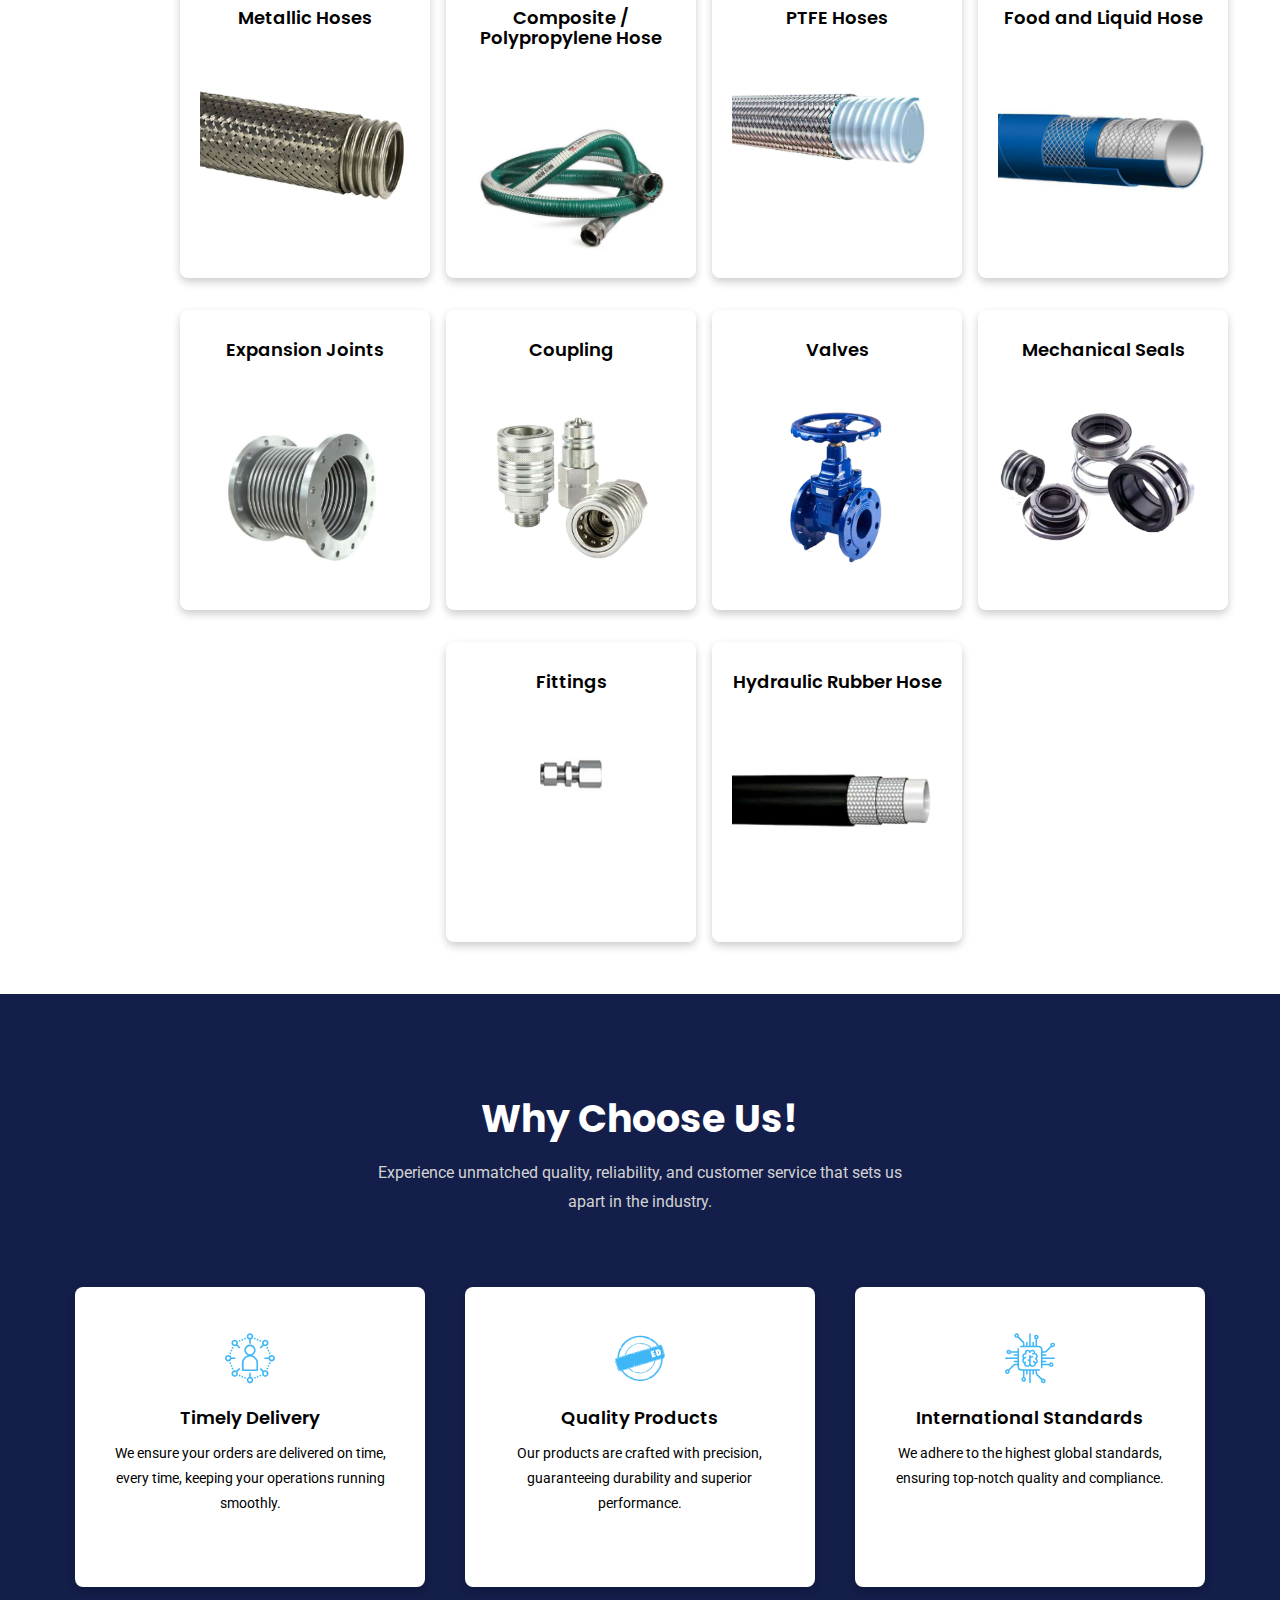
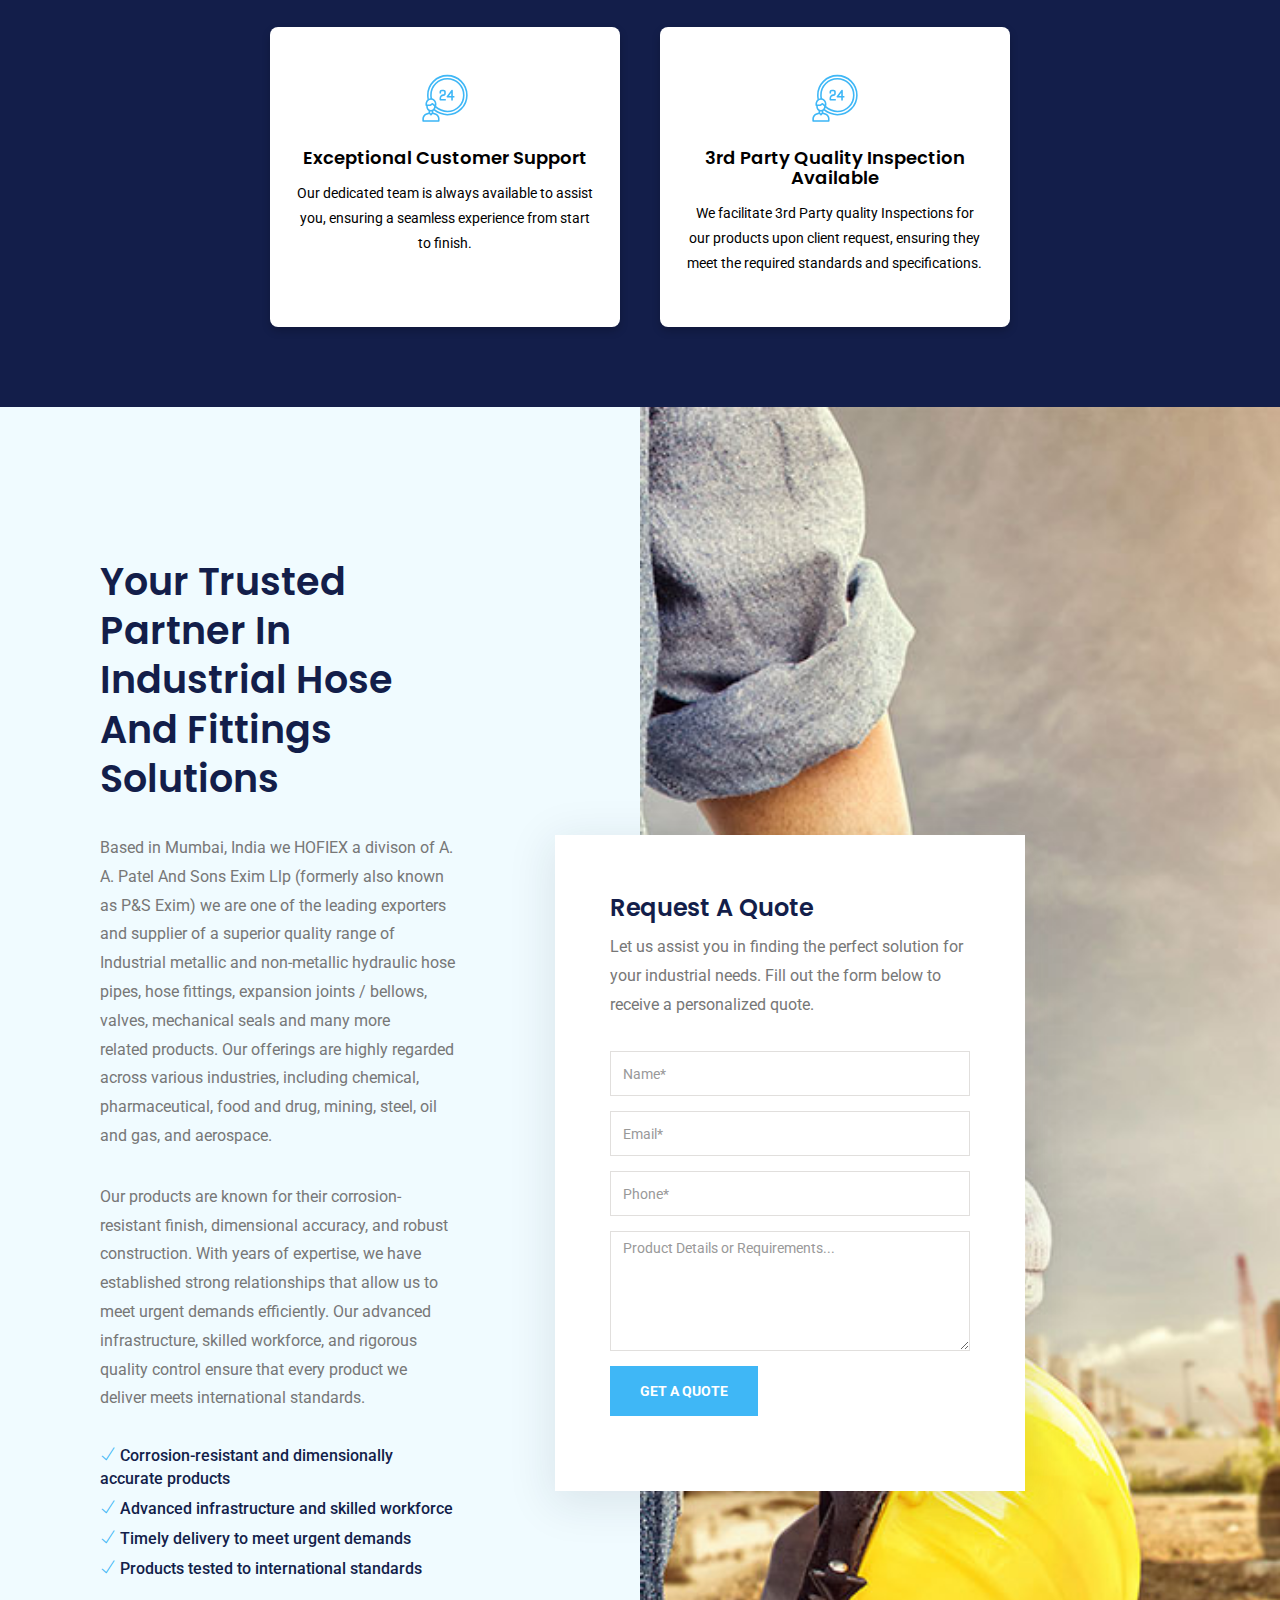
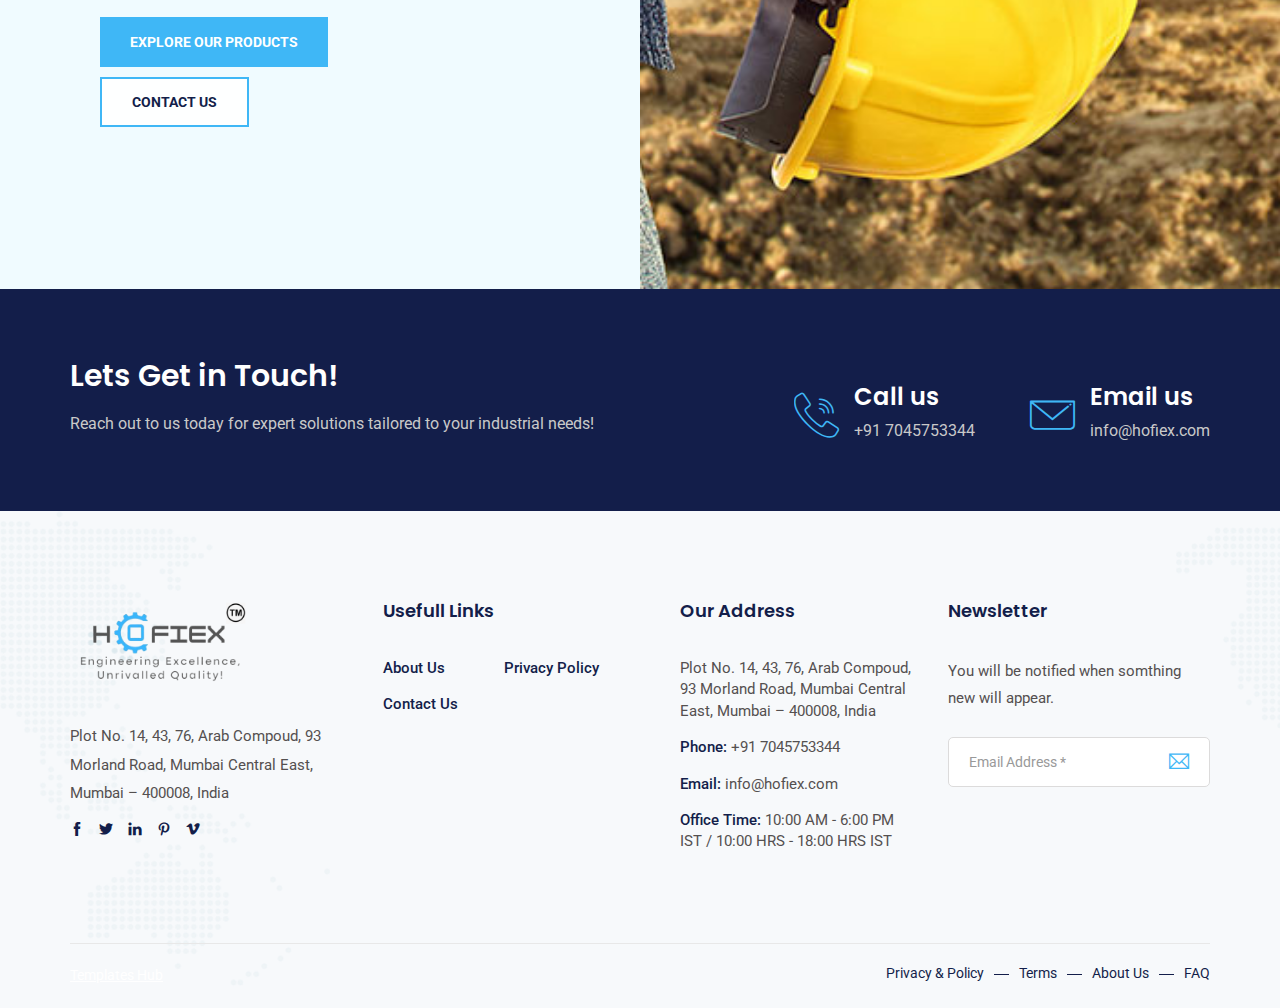
==== commit ac1ec012: "Ui fixes and trademark" ====
--- a/index.html
+++ b/index.html
@@ -80,12 +80,26 @@
         transform: scale(1.05); /* Scale up slightly on hover */
         box-shadow: 0 8px 16px rgba(0, 0, 0, 0.3); /* Enhance the shadow for a lifted effect */
     }
+    @media (max-width: 768px) {
+        .why-choose-grids .grid {
+
+            flex-basis: 100% !important; /* Two columns on tablets */
+        }
+    }
+
+    @media (max-width: 576px) {
+        .why-choose-grids .grid {
+            flex-basis: 100% !important; /* Full-width columns on mobile */
+            margin: 10px 0;
+        }
+    }
     .why-choose-section .why-choose-grids p {
             color: black !important;
         }
         .why-choose-section .why-choose-grids h3{
             color: black !important;
         }
+        
     </style>
    
 </head>
@@ -660,30 +674,30 @@
                         </div>
                     </div>
                 </div>
-                <div class="row" style="display: flex;flex-wrap:wrap; justify-content: center; align-items: center;">
-                    <div class="col col-xs-12 ">
-                        <div class="why-choose-grids clearfix">
-                            <div class="grid">
+                <div class="row">
+                    <div class="col col-xs-12">
+                        <div class="why-choose-grids" style="display: flex; flex-wrap: wrap; justify-content: center; gap: 20px;">
+                            <div class="grid" style="flex-basis: calc(33.333% - 40px); text-align: center; margin: 10px;">
                                 <i class="fi flaticon-network-1"></i>
                                 <h3>Timely Delivery</h3>
                                 <p>We ensure your orders are delivered on time, every time, keeping your operations running smoothly.</p>
                             </div>
-                            <div class="grid">
+                            <div class="grid" style="flex-basis: calc(33.333% - 40px); text-align: center; margin: 10px;">
                                 <i class="fi flaticon-circular-label-with-certified-stamp"></i>
                                 <h3>Quality Products</h3>
                                 <p>Our products are crafted with precision, guaranteeing durability and superior performance.</p>
                             </div>
-                            <div class="grid">
+                            <div class="grid" style="flex-basis: calc(33.333% - 40px); text-align: center; margin: 10px;">
                                 <i class="fi flaticon-chip"></i>
                                 <h3>International Standards</h3>
-                                <p>We adhere to the highest global standards, ensuring top-notch quality and compliance.                                </p>
-                            </div>
-                            <div class="grid">
+                                <p>We adhere to the highest global standards, ensuring top-notch quality and compliance.</p>
+                            </div>
+                            <div class="grid" style="flex-basis: calc(33.333% - 40px); text-align: center; margin: 10px;">
                                 <i class="fi flaticon-24-hours"></i>
                                 <h3>Exceptional Customer Support</h3>
                                 <p>Our dedicated team is always available to assist you, ensuring a seamless experience from start to finish.</p>
                             </div>
-                            <div class="grid">
+                            <div class="grid" style="flex-basis: calc(33.333% - 40px); text-align: center; margin: 10px;">
                                 <i class="fi flaticon-24-hours"></i>
                                 <h3>3rd Party Quality Inspection Available</h3>
                                 <p>We facilitate 3rd Party quality Inspections for our products upon client request, ensuring they meet the required standards and specifications.</p>
@@ -691,6 +705,7 @@
                         </div>
                     </div>
                 </div>
+                
             </div> <!-- end container -->
         </section>
         <!-- end why-choose-section -->
--- a/assets/css/style.css
+++ b/assets/css/style.css
@@ -7287,4 +7287,5 @@
   background-color: rgba(255, 255, 255, 0.7);
 
 }
-/*# sourceMappingURL=style.css.map */+/*# sourceMappingURL=style.css.map */
+
